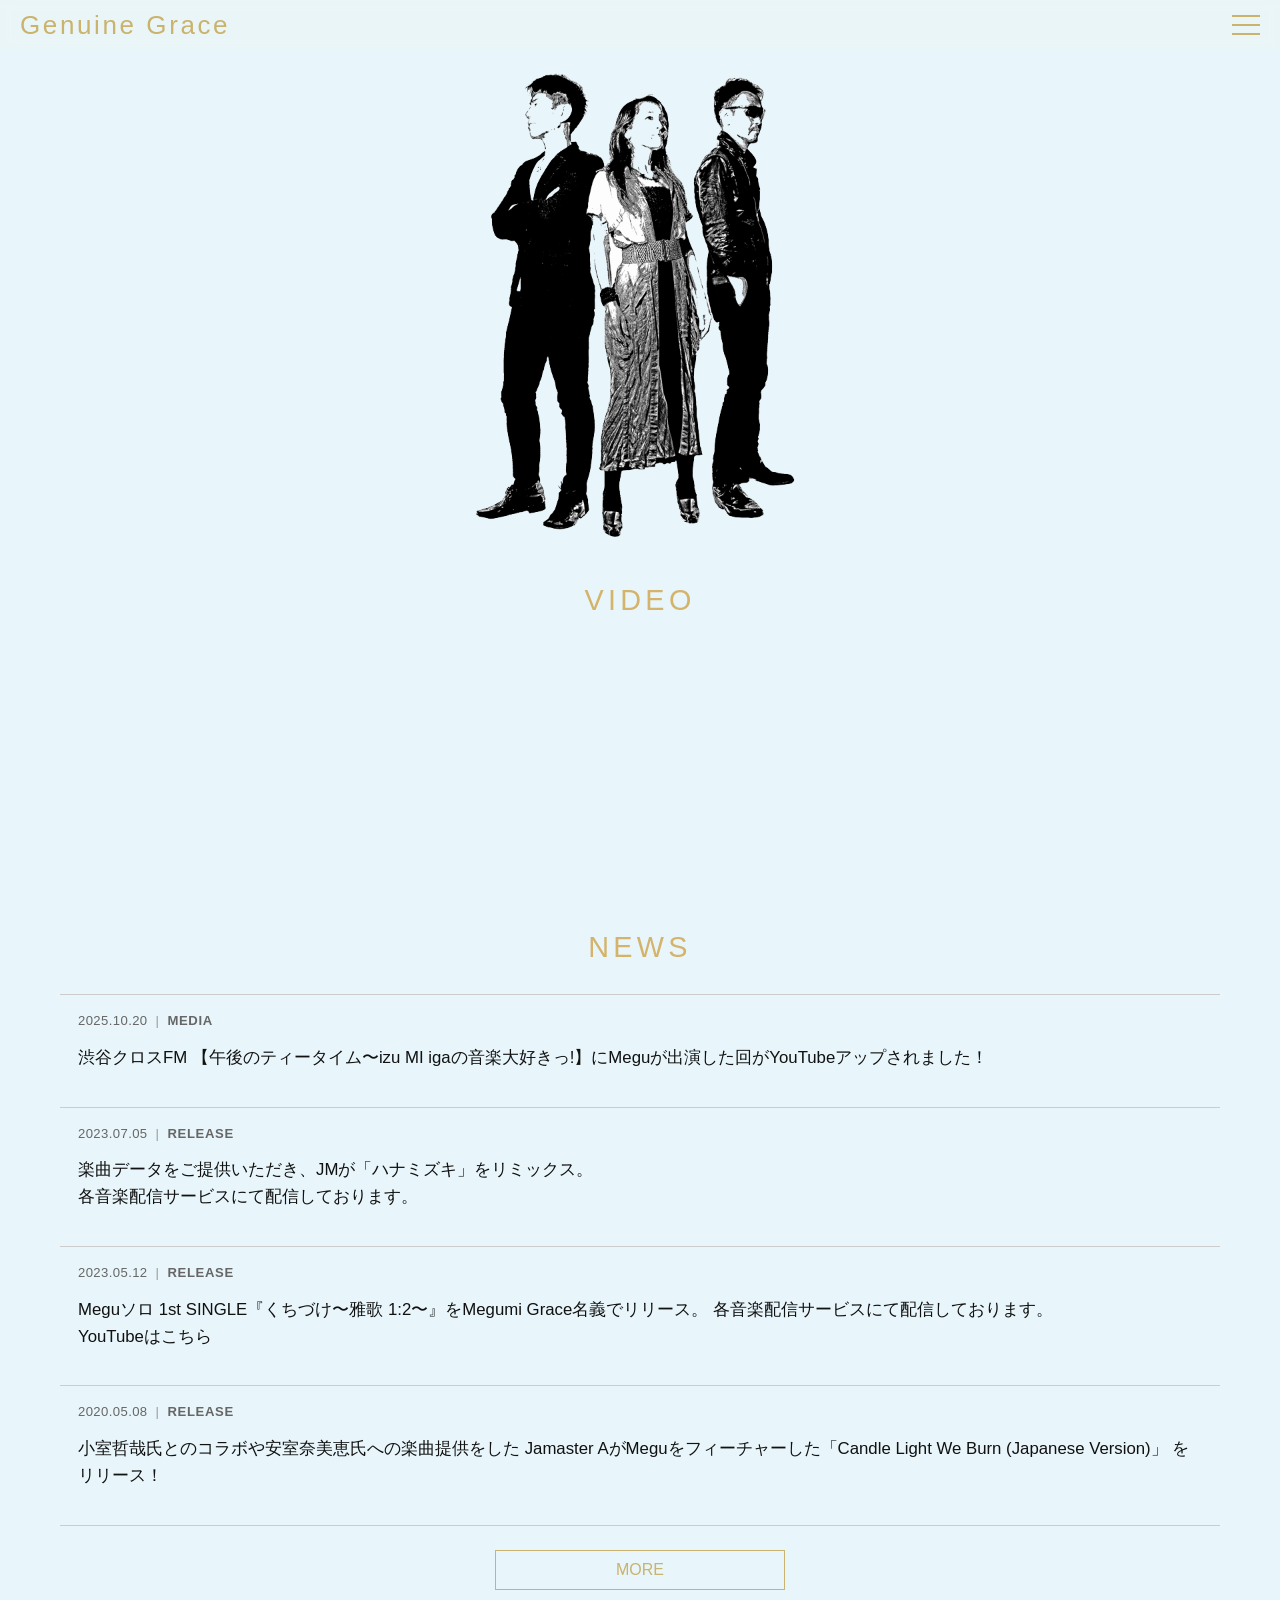
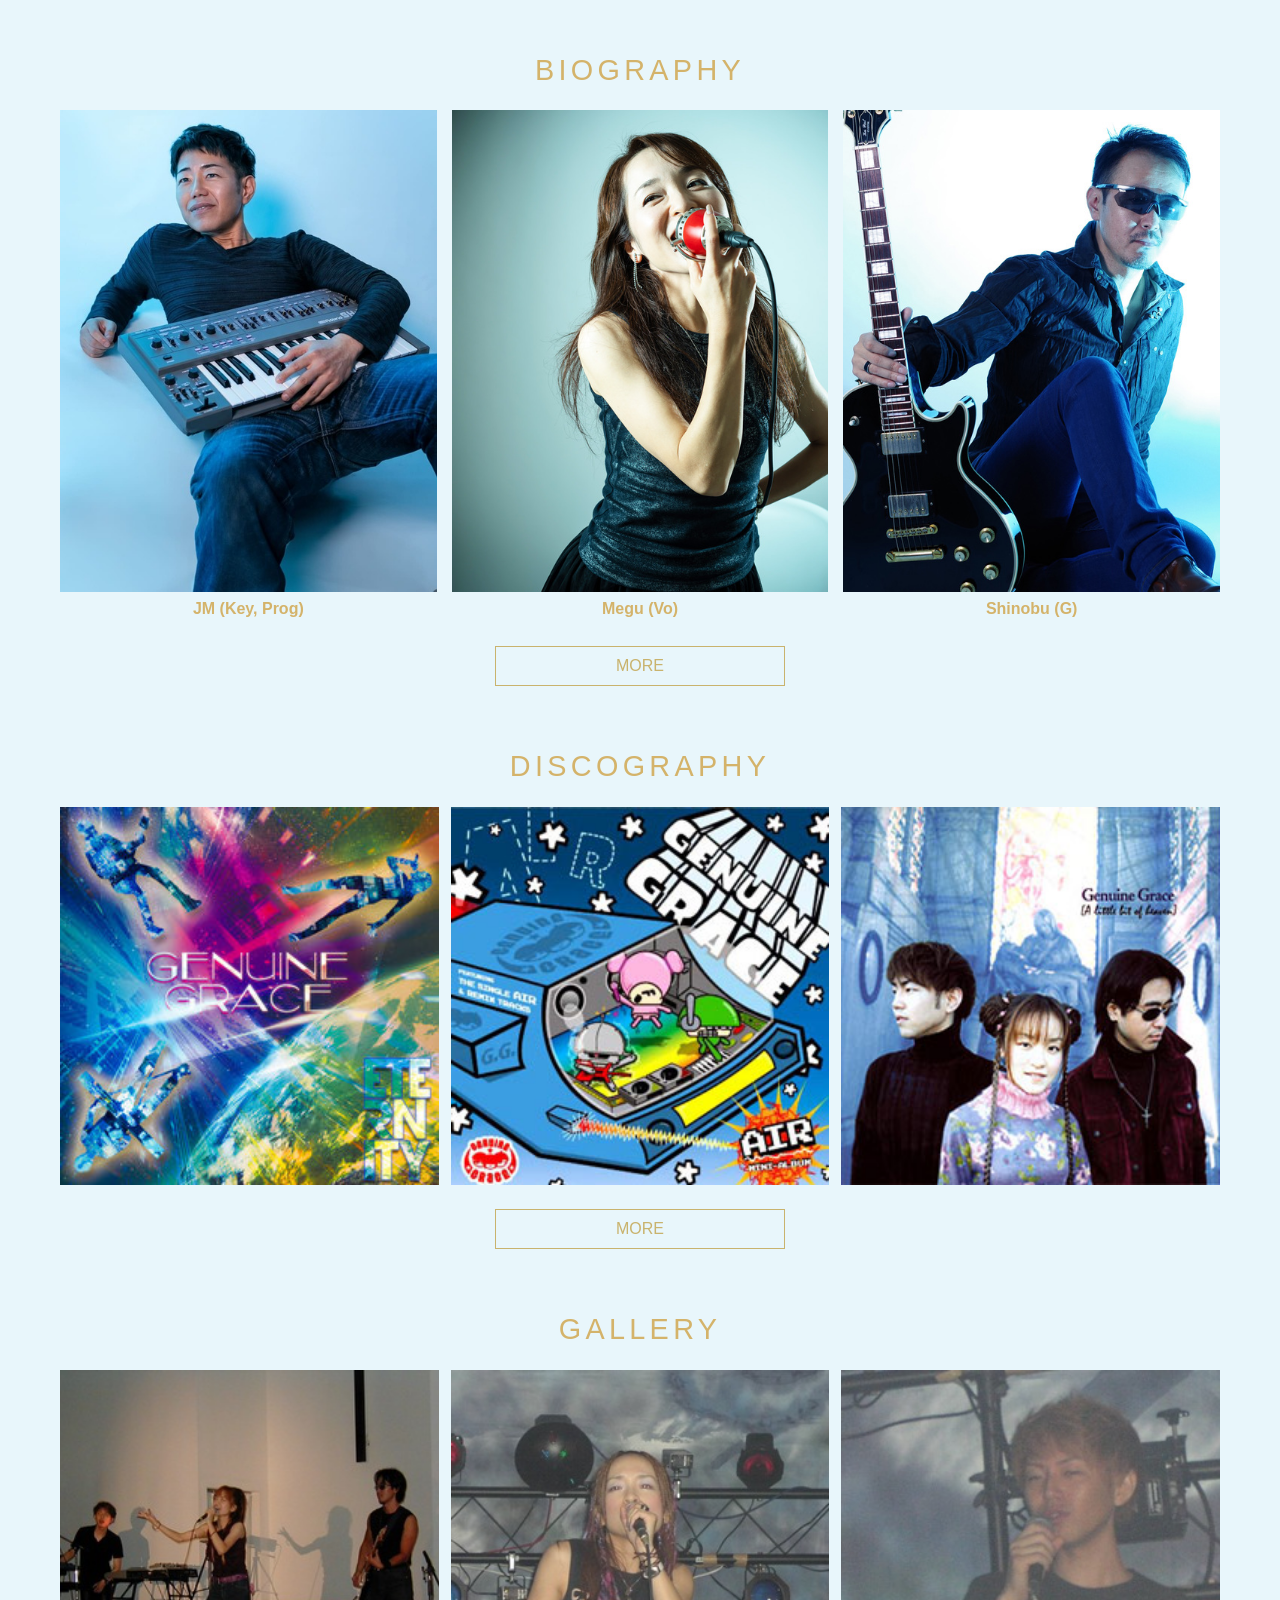
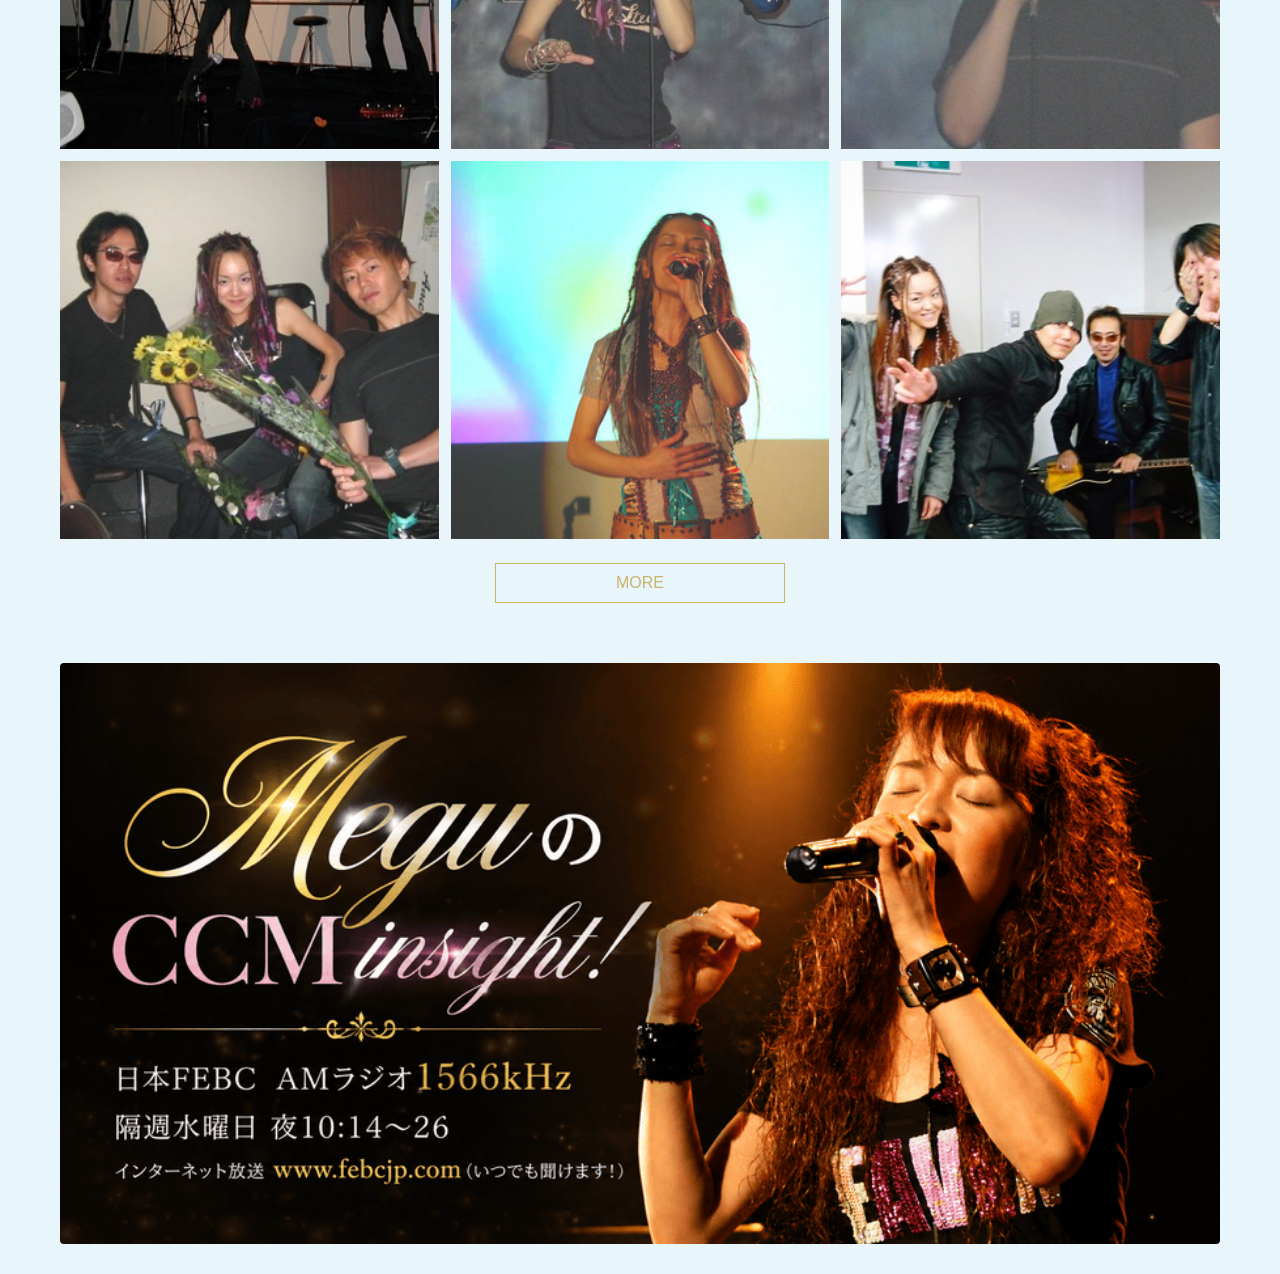
==== index.html @ 10d34d72 "Add files via upload" ====
<!doctype html>
<html lang="ja">
  <head>
    <meta charset="UTF-8" />
    <meta name="viewport" content="width=device-width, initial-scale=1.0" />
    <meta
      name="description"
      content="GENUINE GRACE OFFICIAL SITE。ニュース、バイオグラフィー、ディスコグラフィー、視聴・試聴、MV・映像コンテンツなどを掲載"
    />
    <meta property="og:type" content="website" />
    <meta property="og:site_name" content="GENUINE GRACE OFFICIAL SITE" />
    <meta property="og:title" content="GENUINE GRACE OFFICIAL SITE" />
    <meta property="og:locale" content="ja_JP" />
    <meta property="og:url" content="https://genuinegrace.com/" />
    <meta property="og:image" content="https://genuinegrace.com/img/ogp.jpg" />
    <meta property="fb:app_id" content="" />

    <meta name="twitter:card" content="summary_large_image" />
    <meta name="twitter:site" content="GENUINE GRACE OFFICIAL SITE" />
    <meta name="twitter:title" content="GENUINE GRACE OFFICIAL SITE" />
    <meta
      name="twitter:description"
      content="GENUINE GRACE OFFICIAL SITE。ニュース、バイオグラフィー、ディスコグラフィー、視聴・試聴、MV・映像コンテンツなどを掲載"
    />
    <meta name="twitter:url" content="https://genuinegrace.com/" />
    <meta name="twitter:image" content="https://genuinegrace.com/img/ogp.jpg" />

    <title>GENUINE GRACE OFFICIAL SITE</title>
    <link rel="stylesheet" href="css/style.css" />
    <link
      rel="stylesheet"
      href="https://cdnjs.cloudflare.com/ajax/libs/animate.css/4.1.1/animate.min.css"
    />
    <script src="https://ajax.googleapis.com/ajax/libs/jquery/3.6.0/jquery.min.js"></script>
    <script src="./js/swiper.js"></script>
    <script src="./js/wow.js"></script>
    <link rel="icon" href="img/favicon.svg" type="image/svg+xml" />
  </head>

  <body>
    <!-- bodyタグの直下などに配置 -->
    <div id="overlay" class="overlay"></div>

    <!-- ===== Intro Screen ===== -->
    <div id="intro">
      <video
        id="intro-video"
        src="img/back.mp4"
        autoplay
        muted
        playsinline
      ></video>

      <div class="intro-text">GENUINE GRACE</div>
    </div>

    <!-- 背景動画 -->
    <video id="bg-video" autoplay muted loop playsinline>
      <source src="img/back.mp4" type="video/mp4" />
    </video>

    <!-- ===== Header ===== -->
    <header class="header">
      <a href="index.html" class="logo">Genuine Grace</a>

      <!-- ハンバーガー -->
      <div class="hamburger" id="hamburger">
        <span></span>
        <span></span>
        <span></span>
      </div>
    </header>

    <!-- モバイルナビ -->
    <nav class="mobile-nav" id="mobileNav">
      <ul>
        <li><a href="index.html">TOP</a></li>
        <li><a href="news.html">NEWS</a></li>
        <li><a href="biography.html">BIOGRAPHY</a></li>
        <li><a href="discography.html">DISCOGRAPHY</a></li>
        <li><a href="gallery.html">GALLERY</a></li>
      </ul>
    </nav>

    <!-- ===== Hero ===== -->
    <section class="hero wow animate__animated animate__bounceInUp">
      <img src="img/hero-1.png" class="hero-img active" alt="" />
      <img src="img/hero-2.png" class="hero-img" alt="" />
      <img src="img/hero-3.png" class="hero-img" alt="" />
    </section>

    <!-- ===== VIDEO ===== -->
        <section id="video" class="section">
      <h2>VIDEO</h2>
<div class="swiper video-slider">
    <div class="swiper-wrapper">
      <div class="swiper-slide">
        <iframe
          src="https://www.youtube.com/embed/TMwWbjo_sLQ?enablejsapi=1"
          allow="autoplay; encrypted-media"
          allowfullscreen
        ></iframe>
      </div>
      <div class="swiper-slide">
        <iframe
          src="https://www.youtube.com/embed/pyl54VhcNn8?enablejsapi=1"
          allow="autoplay; encrypted-media"
          allowfullscreen
        ></iframe>
      </div>
      <div class="swiper-slide">
        <iframe
          src="https://www.youtube.com/embed/DdfaDQmENGs?enablejsapi=1"
          allow="autoplay; encrypted-media"
          allowfullscreen
        ></iframe>
      </div>
      <div class="swiper-slide">
        <iframe
          src="https://www.youtube.com/embed/3YfvznzVjGk?enablejsapi=1"
          allow="autoplay; encrypted-media"
          allowfullscreen
        ></iframe>
      </div>
      <div class="swiper-slide">
        <iframe
          src="https://www.youtube.com/embed/epGFcqbS3xU?enablejsapi=1"
          allow="autoplay; encrypted-media"
          allowfullscreen
        ></iframe>
      </div>
      <div class="swiper-slide">
        <iframe
          src="https://www.youtube.com/embed/eGgw0ejD5cI?enablejsapi=1"
          allow="autoplay; encrypted-media"
          allowfullscreen
        ></iframe>
      </div>
      <div class="swiper-slide">
        <iframe
          src="https://www.youtube.com/embed/A7M5k1Wlwnk?enablejsapi=1"
          allow="autoplay; encrypted-media"
          allowfullscreen
        ></iframe>
      </div>
            <div class="swiper-slide">
        <iframe
          src="https://www.youtube.com/embed/jO2nyaLwLnQ?enablejsapi=1"
          allow="autoplay; encrypted-media"
          allowfullscreen
        ></iframe>
      </div>
            <div class="swiper-slide">
        <iframe
          src="https://www.youtube.com/embed/3ObnTnU7t0M?enablejsapi=1"
          allow="autoplay; encrypted-media"
          allowfullscreen
        ></iframe>
      </div>
                  <div class="swiper-slide">
        <iframe
          src="https://www.youtube.com/embed/eCiPS3A84uM?enablejsapi=1"
          allow="autoplay; encrypted-media"
          allowfullscreen
        ></iframe>
      </div>
    </div>
    </section>

    <!-- ===== Sections ===== -->
    <section id="news" class="section wow animate__animated animate__lightSpeedIn">
  <h2>NEWS</h2>
      <div class="news-list mb0">
        <div class="news-item">
          <div class="news-meta">
            <span class="date">2025.10.20</span>
            <span class="news-separator">|</span>
            <span class="category">MEDIA</span>
            <!-- 新着の場合のみ表示したいときは .new-badge を追加できます -->
            <!-- <span class="new-badge">NEW</span> -->
          </div>
          <p class="content">
            <a href="https://youtu.be/DdfaDQmENGs" target="_blank"
              >渋谷クロスFM 【午後のティータイム〜izu MI
              igaの音楽大好きっ!】にMeguが出演した回がYouTubeアップされました！</a
            >
          </p>
        </div>

        <div class="news-item">
          <div class="news-meta">
            <span class="date">2023.07.05</span>
            <span class="news-separator">|</span>
            <span class="category">RELEASE</span>
          </div>
          <p class="content">
            <a href="https://linkco.re/7mEdD62Q"
              >楽曲データをご提供いただき、JMが「ハナミズキ」をリミックス。<br />
              各音楽配信サービスにて配信しております。</a
            >
          </p>
        </div>

        <div class="news-item">
          <div class="news-meta">
            <span class="date">2023.05.12</span>
            <span class="news-separator">|</span>
            <span class="category">RELEASE</span>
          </div>
          <p class="content">
            <a href="https://big-up.style/Q2lNzddnYG"
              >Meguソロ 1st SINGLE『くちづけ〜雅歌 1:2〜』をMegumi
              Grace名義でリリース。 各音楽配信サービスにて配信しております。</a
            ><br />
            <a href="https://youtu.be/pyl54VhcNn8">YouTubeはこちら</a>
          </p>
        </div>

        <div class="news-item">
          <div class="news-meta">
            <span class="date">2020.05.08</span>
            <span class="news-separator">|</span>
            <span class="category">RELEASE</span>
          </div>
          <p class="content">
            <a href="https://prtimes.jp/main/html/rd/p/000000476.000011969.html"
              >小室哲哉氏とのコラボや安室奈美恵氏への楽曲提供をした Jamaster
              AがMeguをフィーチャーした「Candle Light We Burn (Japanese
              Version)」 をリリース！</a
            >
          </p>
        </div>
      </div>
      <a class="more-btn" href="news.html">MORE</a>
    </section>

    <section id="bio" class="section wow animate__animated animate__lightSpeedIn">
      <h2>BIOGRAPHY</h2>
      <div class="members-grid-top">
        <!-- メンバー1 -->
        <a href="biography.html" class="member-card-top wow animate__animated animate__flipInX" data-wow-delay="0.1s">
          <div class="member-img-wrap-top">
            <img src="img/bio-1s.jpg" alt="Member 1" />
          </div>
          <div class="member-text-top">
            <h3>JM (Key, Prog)</h3>
          </div>
        </a>

        <!-- メンバー2 -->
        <a href="biography.html" class="member-card-top wow animate__animated animate__slideInDown" data-wow-delay="0.3s">
          <div class="member-img-wrap-top">
            <img src="img/bio-2s.jpg" alt="Member 2" />
          </div>
          <div class="member-text-top">
            <h3>Megu (Vo)</h3>
          </div>
        </a>

        <!-- メンバー3 -->
        <a href="biography.html" class="member-card-top wow animate__animated animate__flipInY" data-wow-delay="0.5s">
          <div class="member-img-wrap-top">
            <img src="img/bio-3s.jpg" alt="Member 3" />
          </div>
          <div class="member-text-top">
            <h3>Shinobu (G)</h3>
          </div>
        </a>
      </div>
      <a class="more-btn" href="biography.html">MORE</a>
    </section>

    <section id="discography" class="section">
      <h2>DISCOGRAPHY</h2>
      <div class="gallery-grid">
        <img src="img/eternity.jpg" data-full="img/eternity.jpg" class="img-eternity  wow animate__animated animate__swing" data-wow-delay="0.1s"/>
        <img src="img/air.jpg" data-full="img/air.jpg" class="img-air  wow animate__animated animate__flipInX" data-wow-delay="0.5s"/>
        <img
          src="img/A-Little-Bit-Of-Heaven.jpg"
          data-full="img/A-Little-Bit-Of-Heaven.jpg" class="img-heaven wow animate__animated animate__flipInX" data-wow-delay="0.3s"
        />
      </div>
      <a class="more-btn" href="discography.html">MORE</a>
    </section>

    <section id="gallery" class="section wow animate__animated animate__rotateIn">
      <h2>GALLERY</h2>

      <div class="gallery-grid wow animate__animated animate__lightSpeedIn">
        <img
          src="img/gallery/thumb-01.jpg"
          data-full="img/gallery/photo-01.jpg" class="img wow animate__animated animate__flipInX" data-wow-delay="0.1s"/>
        <img
          src="img/gallery/thumb-02.jpg"
          data-full="img/gallery/photo-02.jpg" class="img wow animate__animated animate__swing" data-wow-delay="0.3s"/>
        <img
          src="img/gallery/thumb-03.jpg"
          data-full="img/gallery/photo-03.jpg" class="img wow animate__animated animate__flipInX" data-wow-delay="0.2s"/>
        <img
          src="img/gallery/thumb-04.jpg"
          data-full="img/gallery/photo-04.jpg" class="img wow animate__animated animate__flipIny" data-wow-delay="0.5s"/>
        <img
          src="img/gallery/thumb-05.jpg"
          data-full="img/gallery/photo-05.jpg" class="img wow animate__animated animate__swing" data-wow-delay="0.4s"/>
        <img
          src="img/gallery/thumb-06.jpg"
          data-full="img/gallery/photo-06.jpg" class="img wow animate__animated animate__flipIny" data-wow-delay="0.6s"/>
      </div>
      <a class="more-btn" href="gallery.html">MORE</a>
    </section>

    <!-- バナー -->
    <div class="banner-section mb30 wow animate__animated animate__fadeInUp">
      <a href="https://www.makibito.net/search/label/Wednesday" target="_blank">
        <img
          src="img/megu_ccm_insight.png"
          alt="MeguのCCM insight! 隔週水曜日 夜10:14〜"
        />
      </a>
    </div>

    <script src="js/main.js"></script>
    <!-- Scroll to Top -->
    <div id="toTop" aria-label="ページトップへ">
      <svg viewBox="0 0 24 24" width="22" height="22" aria-hidden="true">
        <path d="M12 5l-7 7h4v7h6v-7h4z" />
      </svg>
    </div>
    <!-- ===== Gallery Modal ===== -->
    <div id="gallery-modal">
      <span class="modal-close">&times;</span>

      <button class="modal-nav prev" aria-label="前へ">‹</button>
      <img id="modal-img" src="" alt="" />
      <button class="modal-nav next" aria-label="次へ">›</button>
    </div>
     <script src="https://www.youtube.com/iframe_api"></script>
       <script>
      new WOW().init();
    </script>
  </body>
</html>
---- css/style.css ----
/* =========================
   基本設定
========================= */
* {
  box-sizing: border-box;
}

:root {
  --gold: #c9b36d;
  --bg-blue: #e8f6fb;
}

body {
  margin: 0;
  font-family: 'Helvetica Neue', 'Arial', sans-serif;
  background: var(--bg-blue);
  overflow-x: hidden;
  
  /* 追加：ヘッダーの高さ(64px)分だけ余白を空ける */
  padding-top: 64px; 
}

/* =========================
   背景動画（TOP用）
========================= */
#bg-video {
  position: fixed;
  inset: 0;
  width: 100%;
  height: 100%;
  object-fit: cover;
  z-index: -2;
}

/* =========================
   イントロ
========================= */
#intro {
  position: fixed;
  inset: 0;
  z-index: 9999;
  display: flex;
  align-items: center;
  justify-content: center;
  background: #000;
  overflow: hidden;
}

#intro video {
  position: absolute;
  inset: 0;
  width: 100%;
  height: 100%;
  object-fit: cover;
  filter: brightness(0.65) blur(0px);
  animation: videoIntro 1.2s ease-out forwards;
}

/* 暗転レイヤー */
#intro::after {
  content: "";
  position: absolute;
  inset: 0;
  background: rgba(0, 0, 0, 0.3);
  z-index: 1;
  pointer-events: none;
}

/* イントロ文字 */
.intro-text {
  position: relative;
  z-index: 2;
  color: var(--gold, #d4af37);
  /* 文字サイズを少し大きく調整 (例: clamp(48px, 8vw, 96px)) */
  font-size: clamp(48px, 8vw, 96px);
  letter-spacing: 0.15em;
  text-align: center;
  padding: 0 1rem;
  
  opacity: 0;
  transform: translateX(100vw) scale(1); 
  
  animation: 
    textSlideIn 2.2s cubic-bezier(0.175, 0.885, 0.32, 1.275) forwards,
    textPauseAndFade 1.2s ease-in 2.2s forwards;
}

/* --- アニメーション定義 --- */

/* 1. 背景動画のぼかし解除アニメーション */
@keyframes videoIntro {
  from { filter: brightness(0.75) blur(4px); }
  to { filter: brightness(0.65) blur(0px); }
}

/* 2. 文字の登場（スライドイン ＆ 弾む動き） */
@keyframes textSlideIn {
  0% {
    opacity: 0;
    transform: translateX(100vw) scale(1);
  }
  /* 途中まで一気にスライドイン */
  60% {
    opacity: 1;
    transform: translateX(-3vw) scale(1);
  }
  /* 75%〜100%にかけて、ぴょんぴょんとボヨンボヨンに弾ませる */
  75% {
    opacity: 1;
    transform: translateX(2vw) scale(1);
  }
  88% {
    opacity: 1;
    transform: translateX(-1vw) scale(1);
  }
  100% {
    opacity: 1;
    transform: translateX(0vw) scale(1);
  }
}

/* 3. 文字の静止〜フェードアウトアニメーション */
@keyframes textPauseAndFade {
  0%, 60% {
    opacity: 1;
    transform: translateX(0vw) scale(1);
    filter: blur(0px);
  }
  100% {
    opacity: 0;
    transform: translateX(0vw) scale(1.05);
    filter: blur(2px);
  }
}
/* =========================
   ヘッダー
========================= */
.header {
  position: fixed;
  top: 0;
  width: 100%;
  height: 50px;
  background: rgba(234, 246, 248, 0.9);
  backdrop-filter: blur(6px);
  display: flex;
  align-items: center;
  justify-content: space-between;
  padding: 0 20px;
  z-index: 100;
}

.logo {
  font-size: 26px;
  letter-spacing: 0.1em;
  font-weight: 500;
  color: var(--gold);
  position: relative;
  z-index: 1002;
  cursor: pointer;
  display: inline-block;
  text-decoration: none;
}

/* =========================
   ハンバーガー
========================= */
.hamburger {
  width: 28px;
  height: 20px;
  display: flex;            
  flex-direction: column;  
  justify-content: space-between; 
  cursor: pointer;
  z-index: 1001;
}

.hamburger span {
  display: block;
  width: 100%; 
  height: 2px;
  background: var(--gold);
}

/* =========================
   モバイルナビ
========================= */
.mobile-nav {
  position: fixed;
  top: 0;
  right: -300px;
  width: 300px;
  height: 100vh;
  background: rgba(120, 120, 120, 0.85);
  backdrop-filter: blur(8px);
  transition: right 0.3s ease;
  z-index: 2000; /* overlay(1500)より大きく設定 */
  padding-top: 80px;
}

/* メニューが開いた時の位置も調整 */
.mobile-nav.active {
  right: 0;
}

.mobile-nav ul {
  list-style: none;
  padding: 0 24px;
}

.mobile-nav li {
  margin-bottom: 24px;
}

.mobile-nav a {
  text-decoration: none;
  color: #fff;
  font-size: 1.1rem;
  letter-spacing: 0.08em;
}

/* =========================
   Hero
========================= */
.hero {
  height: 60vh;
  position: relative;
  overflow: hidden;
  margin-top: -64px; /* bodyのpadding-top分を打ち消して上に引き上げる */
}

.hero-img {
  position: absolute;
  inset: 0;
  width: 100%;
  height: 100%;
  object-fit: cover;
  opacity: 0;
  transition: opacity 1.2s ease;
}

.hero-img.active {
  opacity: 1;
}

/* =========================
   YouTube
========================= */
#youtube .swiper {
	padding: 1em 0 0 0;
}
.infinite-slider .swiper-wrapper {
  transition-timing-function: linear;
	margin: 0;
  padding: 0;
}
.infinite-slider .swiper-slide {
  display: flex;
  align-items: center;
  justify-content: center;
	padding: 0 .5em;
}
.infinite-slider .swiper-slide::after {
	position: relative;
  background: none;
}

/* YouTube動画をレスポンシブにするための設定 */
.video-slider .swiper-slide {
  aspect-ratio: 16 / 9; /* 動画の比率を維持 */
}

.video-slider iframe {
  width: 100%;
  height: 100%;
  border: none;
  pointer-events: none; /* スライド操作を邪魔しないようにする */
}

/* スライダー全体の余白 */
.video-slider {
  padding: 20px 0;
  overflow: hidden;
}

/* =========================
   swiper
========================= */

/* 基本構造・ラッパー */

.swiper-wrapper {
    position: relative;
    width: 100%;
    height: 100%;
    z-index: 1;
    display: flex;
    transition-property: transform;
    box-sizing: content-box;
    transform: translate3d(0px, 0, 0);
}

.swiper-slide {
    flex-shrink: 0;
    width: 100%;
    height: 100%;
    position: relative;
    transition-property: transform;
}

/* 動画スライダー専用の調整 */
.video-slider {
    padding: 10px 0;
    overflow: hidden;
}

.video-slider .swiper-slide {
    aspect-ratio: 16 / 9;
}

.video-slider iframe {
    width: 100%;
    height: 100%;
    border: none;
    pointer-events: none;
}

/* =========================
   セクション
========================= */
.section {
  padding: 20px 20px;
  text-align: center;
  max-width: 1200px; 
  margin: 0 auto;    /* 中央寄せ */
}
.section h2 {
  font-size: 1.8rem;      /* ここでフォントサイズを大きく調整 */
  letter-spacing: 0.15em;
  font-weight: 500;
  color: #d4b36a;
}

.more-btn {
  display: block;          /* インラインからブロックに変更 */
  margin: 24px auto 0 auto; /* 上下左右の中央寄せを適用 */
  width: fit-content;      /* ボタンの横幅を文字＋パディングに合わせる */
  
  /* パディングなど既存の設定はそのまま */
  padding: 10px 120px; 
  border: 1px solid var(--gold);
  text-decoration: none;
  
  background: transparent;
  color: var(--gold);
  
  transition: background 0.3s ease, color 0.3s ease;
}

/* マウスオーバー時の設定 */
.more-btn:hover {
  background: var(--gold);
  color: #ffffff; 
}



/* =========================
   TOP ギャラリー
========================= */
.top-gallery {
  max-width: 1200px;
  margin: 0 auto;
}

/* =========================
Gallery Grid（TOP / Gallery 共通）
========================= */

.gallery-grid {
  display: grid;
  grid-template-columns: repeat(3, 1fr);
  gap: clamp(6px, 1.5vw, 12px);
}

.gallery-grid img {
  width: 100%;
  /* 以下の2行が重要です */
  aspect-ratio: 1 / 1;      /* 正方形にする（または 4/3 など） */
  object-fit: cover;        /* 画像を切り抜いて枠いっぱいに埋める */
  
  cursor: pointer;
  transition: transform 0.4s ease, opacity 0.4s ease;
  display: block;           /* 下の隙間を消す */
}

.gallery-grid img:hover {

transform: scale(1.05);

opacity: 0.85;

} 


/* =========================
   ギャラリーページ
========================= */
.gallery-page {
  padding: 100px 20px;
}

.gallery-page .gallery-grid img {
  height: 220px;
}

/* =========================
Gallery Modal
========================= */
#gallery-modal {
position: fixed;
inset: 0;
background: rgba(0, 0, 0, 0.85);
display: none;
align-items: center;
justify-content: center;
z-index: 5000;
}


#gallery-modal.active {
display: flex;
}


#gallery-modal img {
max-width: 90vw;
max-height: 90vh;
	box-shadow: 0 20px 40px rgba(0,0,0,0.6);
	transform: scale(0.95);
opacity: 0;
transition: transform 0.4s ease, opacity 0.4s ease;
}

#gallery-modal.active img {
transform: scale(1);
opacity: 1;
}


.modal-close {
position: absolute;
top: 20px;
right: 30px;
font-size: 32px;
color: #d4b36a;
cursor: pointer;
transition: opacity 0.3s ease;
}


.modal-close:hover {
opacity: 0.7;
}
/* =========================
   共通装飾
========================= */
hr {
  border: none;
  border-top: 1px solid var(--gold);
}

a:hover {
  color: var(--gold);
}

/* =========================
   レスポンシブ
========================= */
@media (max-width: 768px) {
  .hamburger {
    display: flex;
  }

  .gallery-grid img {
    height: 150px;
  }

  .hero-img {
    /* 画像の表示位置を「水平方向：中央」「垂直方向：下端」に指定 */
    /* これにより上部がカットされ、下部が優先的に表示されます */
    object-position: 50% 100%;
  }
}

/* =========================
   ページトップへ戻るボタン
========================= */
#toTop {
  position: fixed;
  right: 24px;
  bottom: 24px;
  z-index: 9999;

  width: 48px;
  height: 48px;
  border-radius: 50%;

  display: flex;
  align-items: center;
  justify-content: center;

  background: linear-gradient(
    135deg,
    #c8b26a,
    #e6d9a2
  );

  /* 黒縁の原因を完全排除 */
  border: none;
  outline: none;

  box-shadow:
    0 8px 18px rgba(0, 0, 0, 0.25),
    inset 0 1px 0 rgba(255, 255, 255, 0.35);

  cursor: pointer;

  opacity: 0;
  pointer-events: none;
  transition:
    opacity 0.4s ease,
    transform 0.3s ease,
    box-shadow 0.3s ease;
}

/* SVG矢印 */
#toTop svg {
  fill: #5a4a1a;
  transition: transform 0.3s ease;
}

/* ホバーで少し浮く */
#toTop:hover {
  transform: translateY(-6px);
  box-shadow:
    0 14px 28px rgba(0, 0, 0, 0.35),
    inset 0 1px 0 rgba(255, 255, 255, 0.45);
}

#toTop:hover svg {
  transform: translateY(-1px);
}

/* スマホ用 */
@media (max-width: 768px) {
  #toTop {
    width: 40px;
    height: 40px;
    right: 16px;
    bottom: 16px;
  }

  #toTop svg {
    width: 18px;
    height: 18px;
  }
}

/* ロゴリンクの下線を完全に消す（gallery含む全ページ共通） */
.logo,
.logo a {
  text-decoration: none !important;
  color: var(--gold);
}

#gallery-modal {
  position: fixed;
  inset: 0;
  background: rgba(0,0,0,0.85);
  display: none;
  justify-content: center;
  align-items: center;
  z-index: 9999;
}

#gallery-modal.active {
  display: flex;
}

#gallery-modal img {
  max-width: 90%;
  max-height: 90%;
  z-index: 2;
}

/* 矢印 */
.modal-nav {
  position: absolute;
  top: 50%;
  transform: translateY(-50%);
  font-size: 48px;
  color: #d4b36a; /* アンティークゴールド */
  background: none;
  border: none;
  cursor: pointer;
  padding: 10px;
  opacity: 0.85;
	transition: opacity 0.3s ease, transform 0.3s ease;
	z-index: 3;
pointer-events: auto;
}

.modal-nav:hover {
  opacity: 1;
  transform: translateY(-50%) scale(1.1);
}

.modal-nav.prev { left: 5%; }
.modal-nav.next { right: 5%; }


/* ハンバーガーレイヤーとモバイルナビの定義 */
.overlay {
  display: none; 
  position: fixed;
  top: 0;
  left: 0;
  width: 100%;
  height: 100vh;
  z-index: 1500 !important; /* メニューの下層 */
  pointer-events: none;
}

.overlay.active {
  display: block;
  pointer-events: auto;
}

.mobile-nav {
  position: fixed;
  top: 0;
  right: -300px;
  width: 300px;
  height: 100vh;
  background: rgba(120, 120, 120, 0.85);
  backdrop-filter: blur(8px);
  z-index: 2000 !important; /* オーバーレイより手前 */
  padding-top: 80px;
  transition: right 0.3s ease;
}

.mobile-nav.active {
  right: 0;
  transition: none !important; /* 遷移時の不自然な動きを抑制 */
}

/* メニュー内のリンク */
.mobile-nav a {
  position: relative;
  z-index: 2001 !important;
  display: block;
  padding: 10px;
  text-decoration: none;
  color: #fff;
}

/* =========================
   紹介文 ＆ メンバーセクション
========================= */
.about-section {
  padding: 20px 20px 80px 20px;
  background: rgba(255, 255, 255, 0.4);
}

.about-section .container {
  max-width: 1200px;
  margin: 0 auto;
}

.bio-text-box {
  text-align: left;
  max-width: 1200px;
  margin: 0 auto 60px auto;
}

.bio-text-box h2 {
  font-size: 1.8rem;
  text-align: center !important;
  letter-spacing: 0.15em;
  font-weight: 500;
  color: var(--gold);
  margin-bottom: 20px;
}

.bio-text-box p {
  font-size: 1rem;
  line-height: 1.8;
  color: #333;
  letter-spacing: 0.05em;
}


.intro-text-box {
  text-align: center;
  max-width:1200px;
  margin: 0 auto 60px auto;
}

.intro-text-box h2 {
  font-size: 1.8rem;
  letter-spacing: 0.15em;
  font-weight: 500;
  color: var(--gold);
  margin-bottom: 20px;
}

.intro-text-box p {
  font-size: 1rem;
  line-height: 1.8;
  color: #333;
  letter-spacing: 0.05em;
}

/* メンバー3名グリッド */
.members-grid {
  display: grid;
  grid-template-columns: repeat(3, 1fr); /* PC時は3列横並び[cite: 1] */
  gap: 30px;
}

/* メンバーカード */
.member-card {
  background: #fff;
  border-radius: 4px;
  overflow: hidden;
  box-shadow: 0 10px 20px rgba(0, 0, 0, 0.05);
  display: flex;
  flex-direction: column;
}

//* メンバー画像 */
.member-img-wrap {
  width: 100%;
  aspect-ratio: 4 / 3;
  overflow: hidden;
  background: #f0f0f0; /* 画像に余白（レターボックス）が出た場合の背景色 */
  display: flex;
  align-items: center;
  justify-content: center;
}

.member-img-wrap img {
  width: 100%;
  height: 100%;
  object-fit: cover; /* 画像全体を枠のサイズに合わせて拡大・縮小し、はみ出た部分を切り抜く */
  transition: transform 0.4s ease;
}

.member-card:hover .member-img-wrap img {
  transform: scale(1.05);
}

/* メンバーテキスト */
.member-text {
  padding: 20px;
  text-align: left;
}

.member-text h3 {
  font-size: 1.1rem;
  text-align: center !important;
  letter-spacing: 0.1em;
  font-weight: 500;
  color: #d4b36a;
  margin-bottom: 10px;
}

.member-text p {
  font-size: 0.9rem;
  line-height: 1.6;
  color: #666;
  margin: 0;
}

/* =========================
   レスポンシブ（モバイル時）
========================= */
/* 幅が768px以下 かつ 縦向きのときだけ1列にする */
@media (max-width: 768px) and (orientation: portrait) {
  .members-grid {
    grid-template-columns: 1fr;
  }
}


/* =========================
   ディスコグラフィ専用のレイアウト
========================= */

.disco-section {
  padding: 40px 20px !important;
  border-bottom: 1px solid #ddd;
}

/* ディスコグラフィのタイトルをグリッドから除外して中央配置する */
.disco-container .disco-title-box {
  grid-column: 1 / -1; /* グリッドの横幅いっぱいに広げる */
  text-align: center;
  margin: 0 auto 1em auto !important; /* ここで1emの余白を指定 */
  width: 100%;
}

.disco-container .disco-title-box h2 {
  display: inline-block; 
  margin: 0;
  text-align: center;
}

.disco-container {
  max-width: 1200px;
  margin: 0 auto;
}

.category-title {
  font-size: 1.3rem;
  color: #c9b36d;
  border-left: 4px solid #c9b36d;
  border-bottom: solid 1px #c9b36d;
  padding-left: 15px;
  padding-bottom: 7px;
  margin: 40px 0 20px 0 !important;
  font-weight: 400;
  letter-spacing: 0.1em;
  grid-column: 1 / -1;
}

/* PC：3列グリッドレイアウト */
@media screen and (min-width: 768px) {
  .disco-container {
    display: grid;
    grid-template-columns: repeat(3, 1fr);
    gap: 30px;
  }
}

.disco-item {
  display: flex;
  flex-direction: column;
  margin-bottom: 20px !important;
  padding-bottom: 20px !important;
  border-bottom: 1px solid #ddd;
}

.disco-jacket {
  width: 100%;
}

.disco-jacket img {
  width: 100%;
  aspect-ratio: 1 / 1; /* 正方形に統一 */
  object-fit: cover;   /* 比率を保って枠に収める */
  display: block;
  box-shadow: 0 5px 15px rgba(0,0,0,0.1);
}

.disco-text {
  margin-top: 15px;
}

.disco-text h3 {
  margin: 0 0 10px 0;
  color: #c9b36d;
  font-size: 1.2rem;
}

/* スマホ：中央寄せ */
@media (max-width: 768px) and (orientation: portrait) {
  .disco-item {
    align-items: center;
    text-align: center;
  }
}

/* =========================
   その他既存のNEWS/メンバー設定
========================= */
.news-list {
  max-width: 1200px;
  margin: 30px auto 40px auto;
  text-align: left;
}

.news-item {
  padding: 18px 18px;
  border-bottom: 1px solid #ccc;
  display: block !important;
}

.news-item:first-child {
  border-top: 1px solid #ccc;
}

.news-meta {
  display: flex;
  align-items: center;
  gap: 8px;
  font-size: 0.82rem;
  color: #666;
  margin-bottom: 6px;
  font-family: 'Helvetica Neue', Arial, sans-serif;
  letter-spacing: 0.03em;
}

.date, .category { font-weight: 400; }
.news-separator { color: #999; }
.category { font-weight: 600; letter-spacing: 0.05em; }

.new-badge {
  background: #333;
  color: #fff;
  font-size: 0.75rem;
  padding: 1px 5px;
  border-radius: 2px;
  font-weight: bold;
}

.news-item .content {
  margin: 20;
  font-size: 1.05rem;
  line-height: 1.6;
}

.news-item .content a {
  text-decoration: none;
  color: #111;
  transition: color 0.3s ease;
}

.news-item .content a:hover { color: var(--gold); }

.members-grid-top {
  display: grid;
  grid-template-columns: repeat(3, 1fr);
  gap: 15px;
  width: 100%;
}

.member-card-top { display: block; text-decoration: none; color: inherit; transition: opacity 0.9s ease; }
.member-card-top:hover {

transform: scale(1.05);

opacity: 0.85;

} 
.member-img-wrap-top img { width: 100%; height: auto; display: block; object-fit: cover; }
.member-text-top { margin-top: 8px; }
.member-text-top h3 { font-size: 16px; margin: 0 0 4px 0; color: #d4b36a;}
.members-grid-top .youtube-link { display: inline-block; font-size: 12px; color: #888; }

@media (max-width: 600px) {
  .members-grid-top { gap: 6px; }
  .member-text-top h3 { font-size: 11px; }
  .members-grid-top .youtube-link { font-size: 10px; }
}

.banner-section {
  width: 100%;
  max-width: 1200px; /* バナーの最大幅（サイトのデザインに合わせて調整してください） */
  margin: 40px auto 0px;
  padding: 0 20px;     /* スマホで端がくっつかないように左右に少し余白 */
  box-sizing: border-box;
  text-align: center;
}

.banner-section img {
  width: 100%;
  height: auto;
  display: block;
  border-radius: 4px; 
}

.mt0 { margin-top: 0; }
.mt10 { margin-top: 10px; }
.mt20 { margin-top: 20px; }
.mt30 { margin-top: 30px; }
.mt40 { margin-top: 40px; }
.mt50 { margin-top: 50px; }
.mb0 { margin-bottom: 0; }
.mb10 { margin-bottom: 10px; }
.mb20 { margin-bottom: 20px; }
.mb30 { margin-bottom: 30px; }
.mb40 { margin-bottom: 40px; }
.mb50 { margin-bottom: 50px; }
.mt-n10 { margin-top: -10px; }
.mt-n20 { margin-top: -20px; }

/* ディスコグラフィのタイトル全体の設定 */
.disco-title-box {
  grid-column: 1 / -1;
  text-align: center;
  margin-bottom: 1em !important; /* DISCOGRAPHYの下の隙間 */
  margin-top: 0 !important;
}

.disco-title-box h2 {
  display: inline-block;
  font-size: 1.8rem;
  letter-spacing: 0.15em;
  font-weight: 500;
  color: #c9b36d;
  margin: 0 !important;
  padding: 0 !important;
  line-height: 1.2;
}

.category-title {
  grid-column: 1 / -1;
  margin-top: 0px !important; 
  margin-bottom: 10px !important;
}


/* =========================
   Hero画像 モバイル設定：上部を削る
========================= */
@media (max-width: 768px) {
  .hero-img {
    /* 
       50% = 水平方向は中央
       100% = 垂直方向は下端を基準にする 
       これで実質的に画像の上部がカットされます
    */
    object-position: 50% 100% !important;
  }
}

/* =========================
   SNSアイコンエリア
========================= */
.sns-icons {
  display: flex;
  justify-content: center;
  gap: 20px;
  margin: 30px 0;
}

.sns-icon {
  display: flex;
  align-items: center;
  justify-content: center;
  width: 45px;
  height: 45px;
  color: #fff;     
  border-radius: 50%;
  font-size: 1.2rem;
  text-decoration: none;
  transition: transform 0.3s ease, opacity 0.3s ease;
}

/* 各SNSのブランドカラー */
.sns-icon.facebook  { background-color: #1877f2; }
.sns-icon.x-twitter { background-color: #000000; }
.sns-icon.youtube   { background-color: #ff0000; }
.sns-icon.instagram { 
  background: radial-gradient(circle at 30% 107%, #fdf497 0%, #fdf497 5%, #fd5949 45%, #d6249f 60%, #285AEB 90%); 
}
/* ホバー時の動き（共通） */
.sns-icon:hover {
  transform: translateY(-4px);
  opacity: 0.8; /* 少し薄くしてホバーを表現 */
}

/* Radioアイコン専用のスタイル */
.sns-icon.radio {
  background-color: #00ced1;
  color: #ffffff;       
  font-size: 0.75rem;      /* 文字が枠に収まるように少し小さめに */
  font-weight: bold;  
  letter-spacing: 0.05em;  
  text-decoration: none;
  cursor: pointer;
}

/* ホバー時の動き（他のSNSと揃える） */
.sns-icon.radio:hover {
  transform: translateY(-4px);
  opacity: 0.8;
}

.listen-btn {
  display: block;       
  margin: 24px 0 0 0; 
  width: fit-content;  
  
  padding: 10px 10px; 
  border: 1px solid var(--gold);
  text-decoration: none;
  
  background: transparent;
  color: var(--gold);
  
  transition: background 0.3s ease, color 0.3s ease;
}

/* マウスオーバー時の反転設定 */
.listen-btn:hover {
  background: var(--gold);
  color: #ffffff; 
}

/* スマホ（モバイルデバイス）時のボタンセンター寄せ設定 */
@media (max-width: 768px) {
  .listen-btn {
    margin-left: auto;
    margin-right: auto;
  }

/* WOW.jsの基本設定を強制的に適用させる */
.wow {
  visibility: visible !important;
}
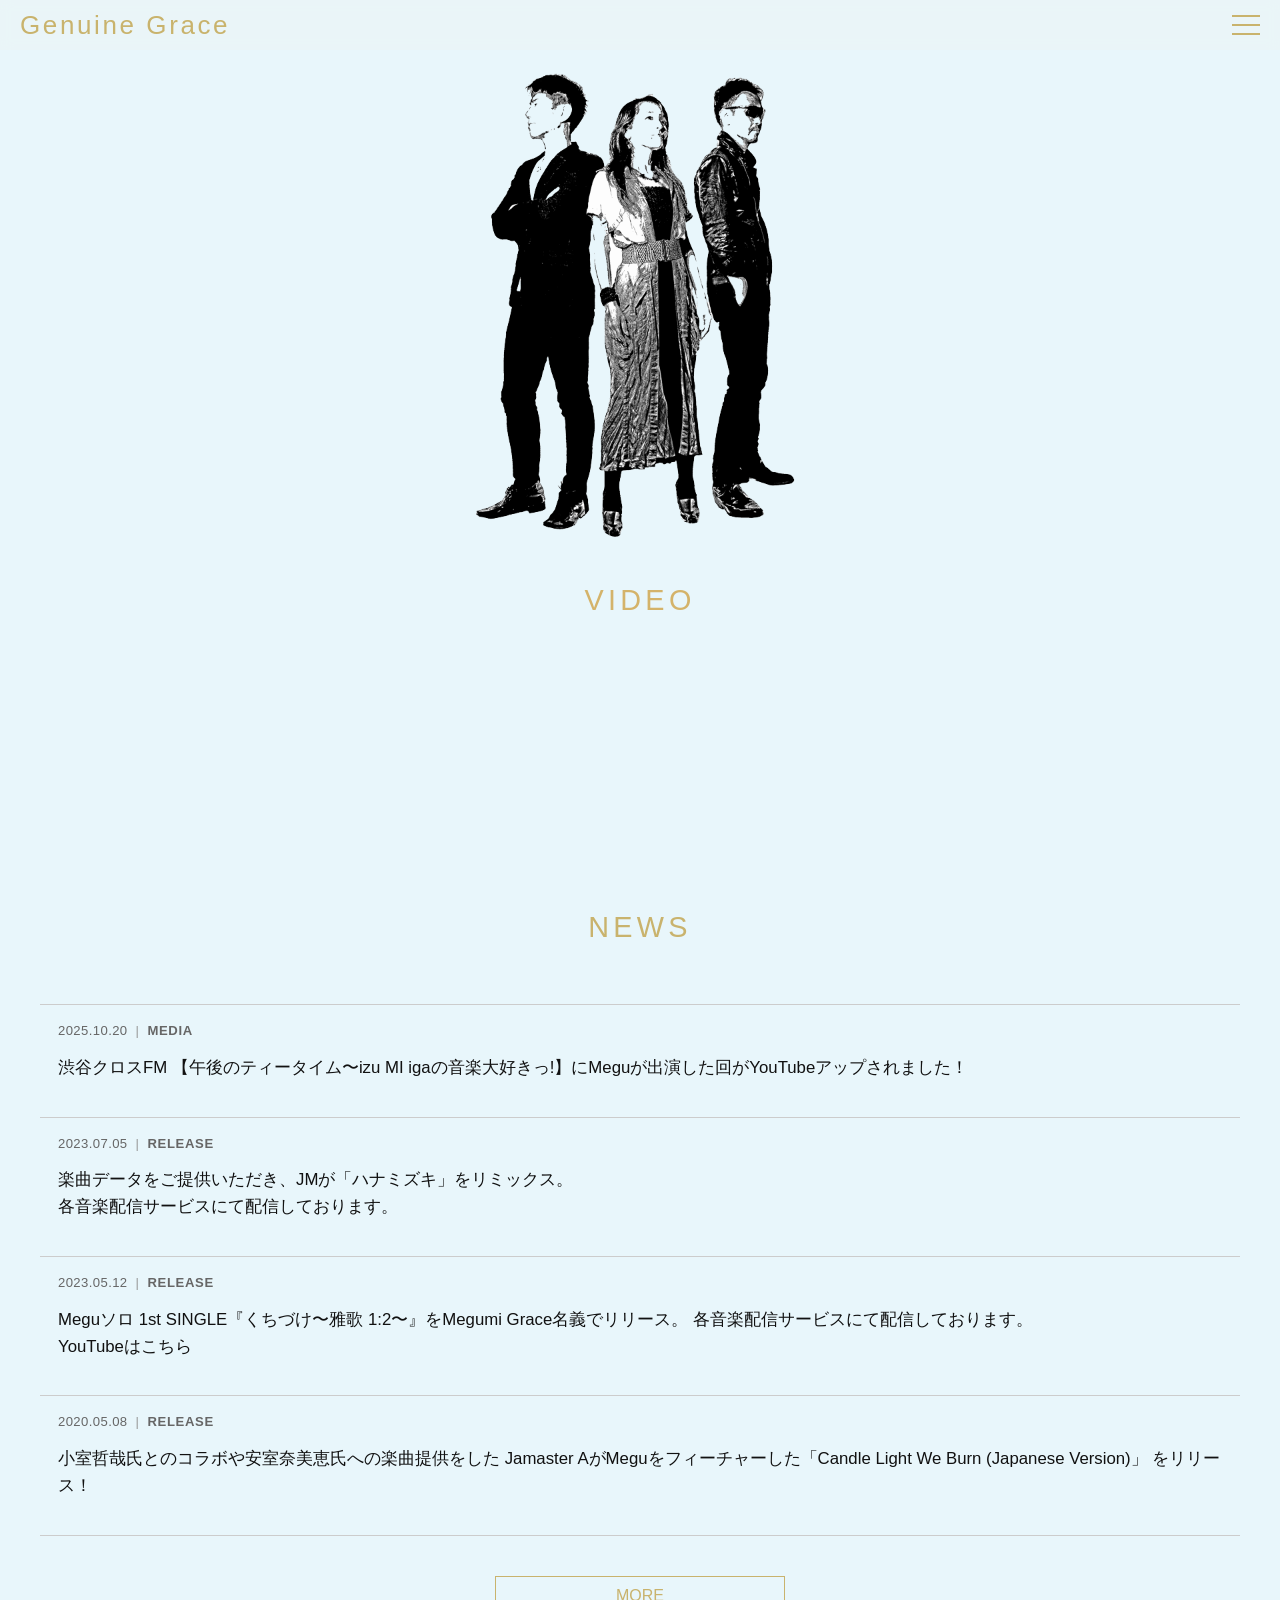
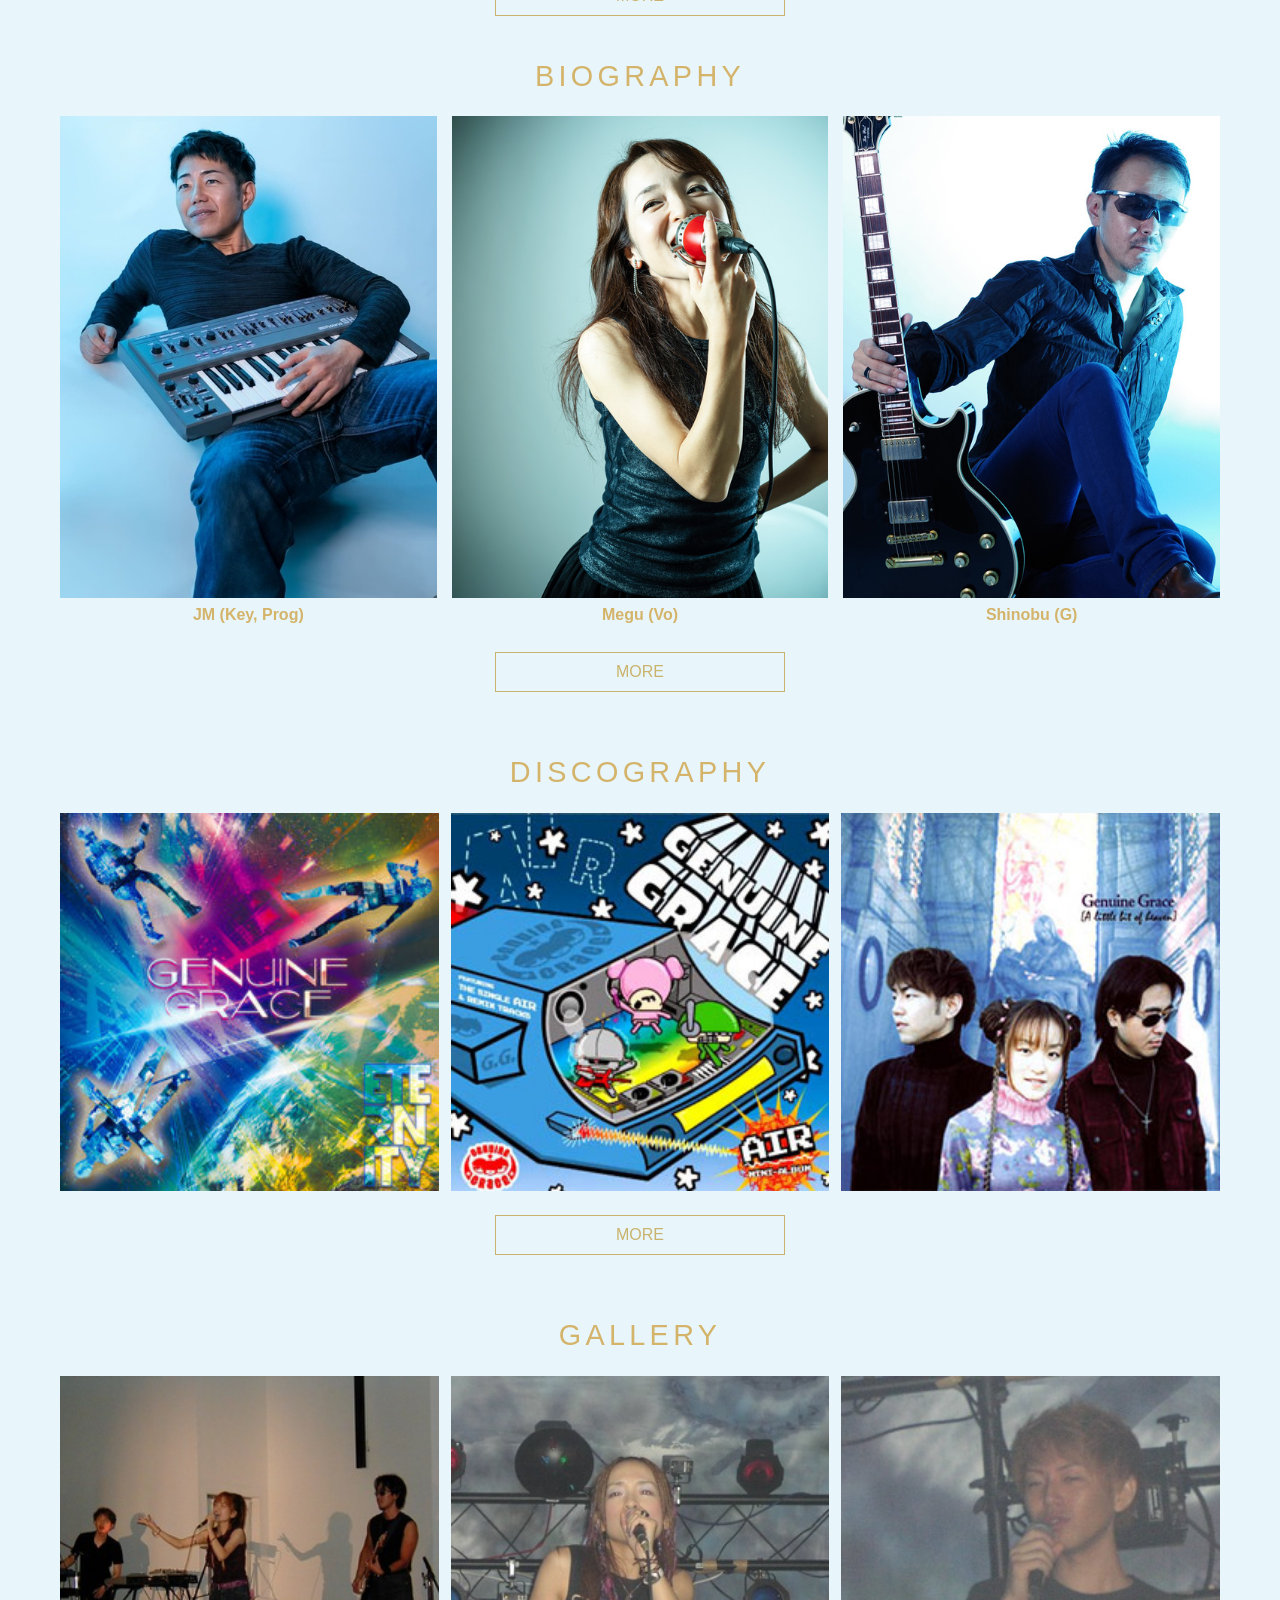
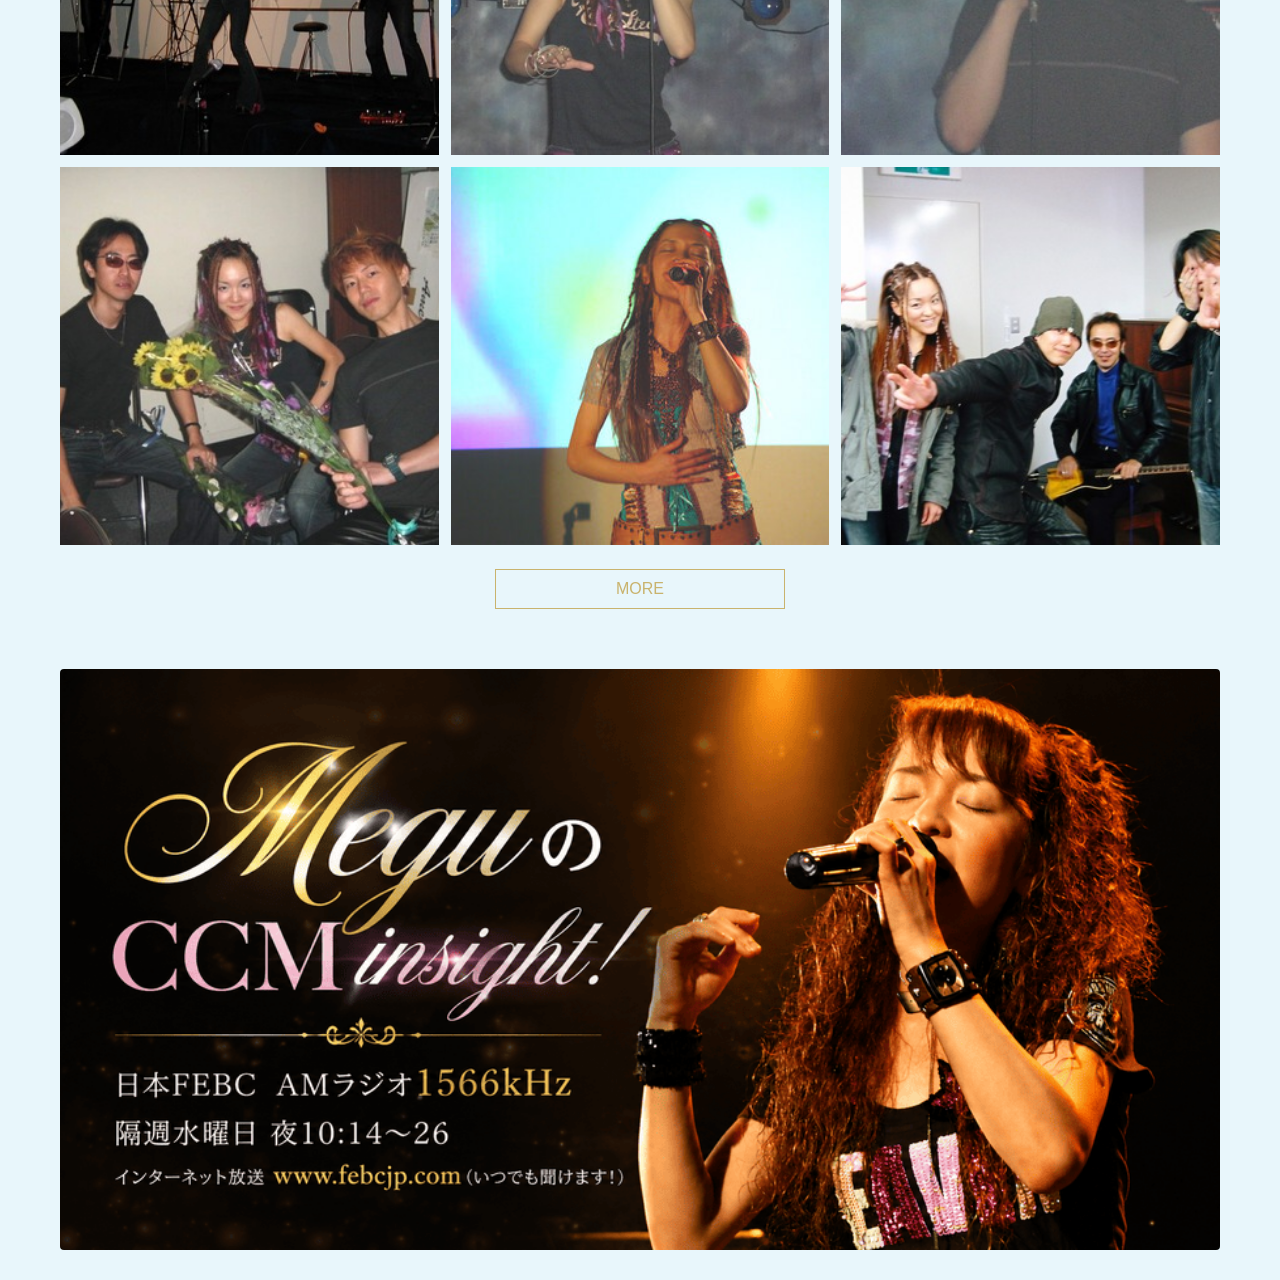
==== commit 441f1fd5: "Add files via upload" ====
--- a/index.html
+++ b/index.html
@@ -168,10 +168,11 @@
     </section>
 
     <!-- ===== Sections ===== -->
-    <section id="news" class="section wow animate__animated animate__lightSpeedIn">
-  <h2>NEWS</h2>
-      <div class="news-list mb0">
-        <div class="news-item">
+    <div class="intro-text-box wow animate__animated animate__fadeInUp">
+        <h2>NEWS</h2>
+          </div>
+      <div class="news-list">
+        <div class="news-item wow animate__animated animate__fadeInUp" data-wow-delay="0.1s">
           <div class="news-meta">
             <span class="date">2025.10.20</span>
             <span class="news-separator">|</span>
@@ -187,11 +188,13 @@
           </p>
         </div>
 
-        <div class="news-item">
+        <div class="news-item wow animate__animated animate__fadeInUp" data-wow-delay="0.3s">
           <div class="news-meta">
             <span class="date">2023.07.05</span>
             <span class="news-separator">|</span>
             <span class="category">RELEASE</span>
+            <!-- 新着の場合のみ表示したいときは .new-badge を追加できます -->
+            <!-- <span class="new-badge">NEW</span> -->
           </div>
           <p class="content">
             <a href="https://linkco.re/7mEdD62Q"
@@ -201,11 +204,13 @@
           </p>
         </div>
 
-        <div class="news-item">
+        <div class="news-item wow animate__animated animate__fadeInUp" data-wow-delay="0.5s">
           <div class="news-meta">
             <span class="date">2023.05.12</span>
             <span class="news-separator">|</span>
             <span class="category">RELEASE</span>
+            <!-- 新着の場合のみ表示したいときは .new-badge を追加できます -->
+            <!-- <span class="new-badge">NEW</span> -->
           </div>
           <p class="content">
             <a href="https://big-up.style/Q2lNzddnYG"
@@ -216,7 +221,7 @@
           </p>
         </div>
 
-        <div class="news-item">
+        <div class="news-item wow animate__animated animate__fadeInUp" data-wow-delay="0.7s">
           <div class="news-meta">
             <span class="date">2020.05.08</span>
             <span class="news-separator">|</span>
--- a/css/style.css
+++ b/css/style.css
@@ -1120,3 +1120,11 @@
 .wow {
   visibility: visible !important;
 }
+
+/* css/style.css に追加 */
+video::-webkit-media-controls-overlay-play-button {
+  display: none !important;
+}
+video::-webkit-media-controls-start-playback-button {
+  display: none !important;
+}
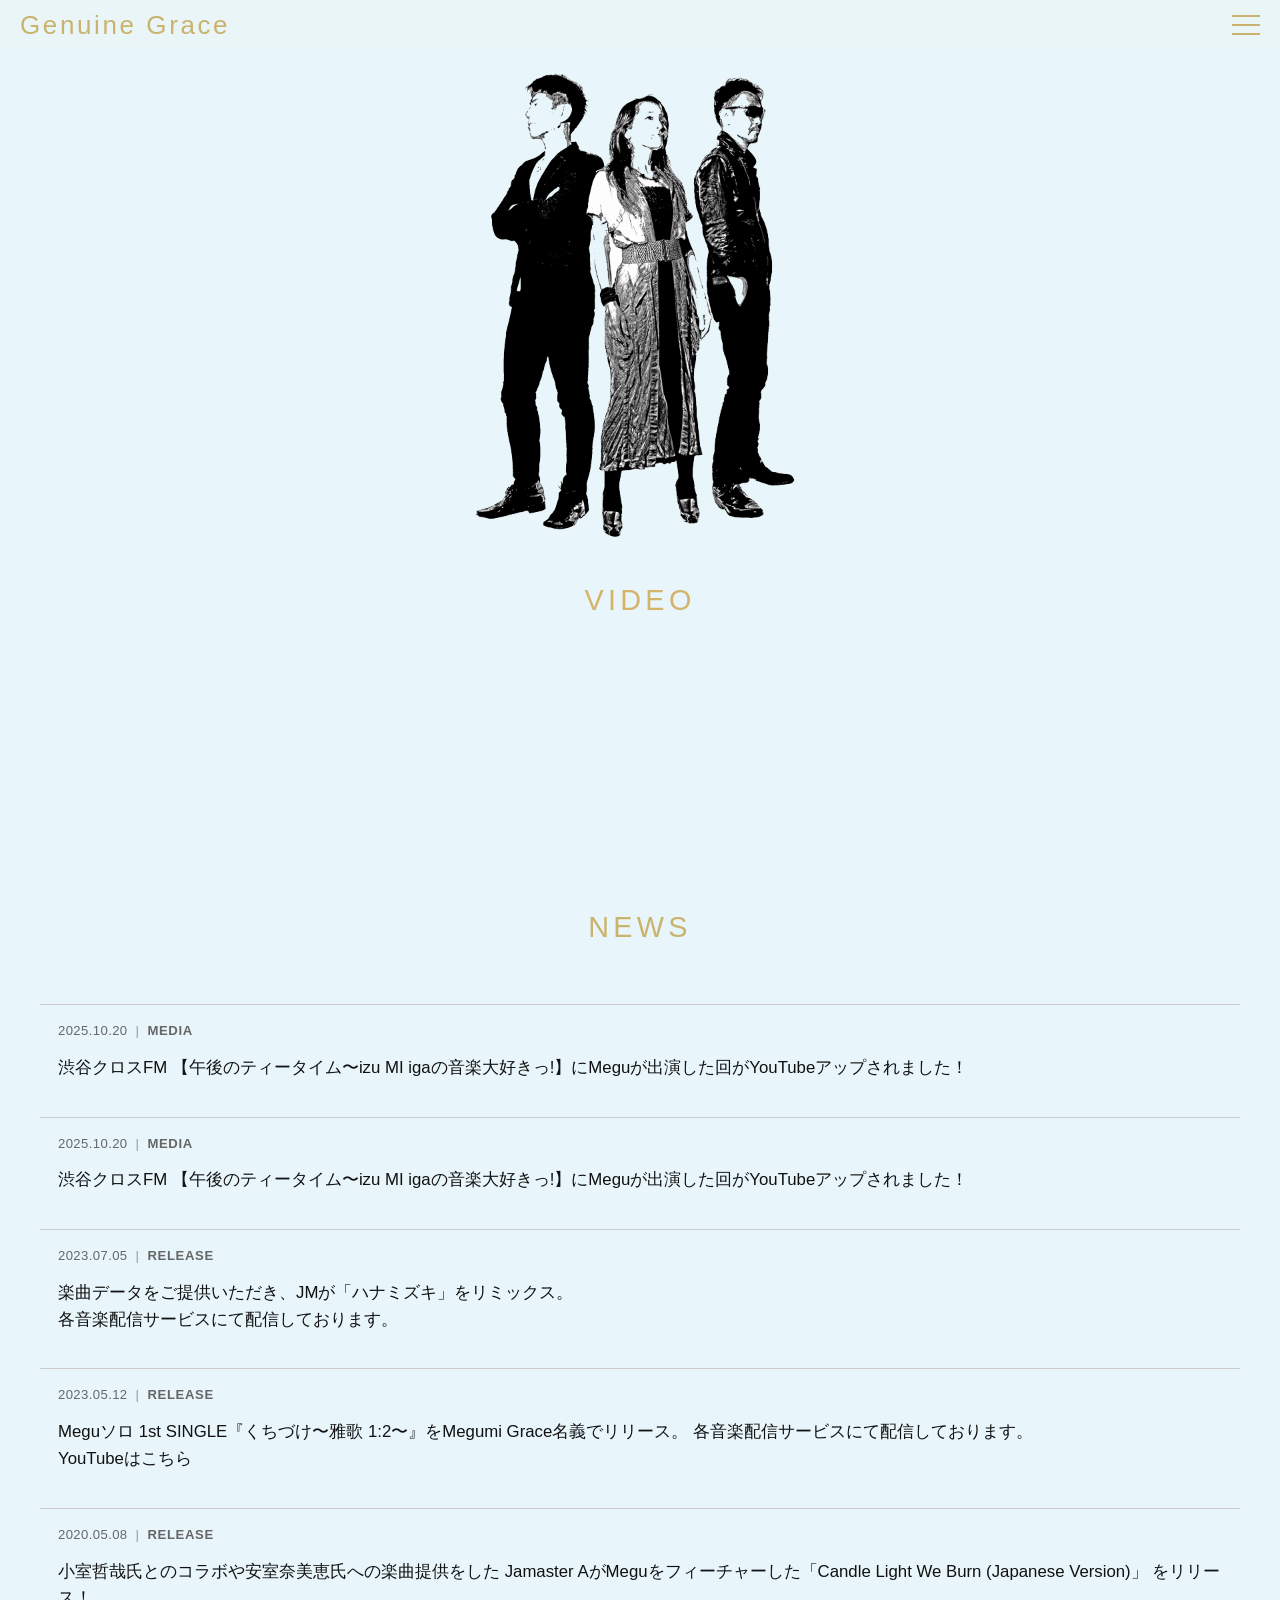
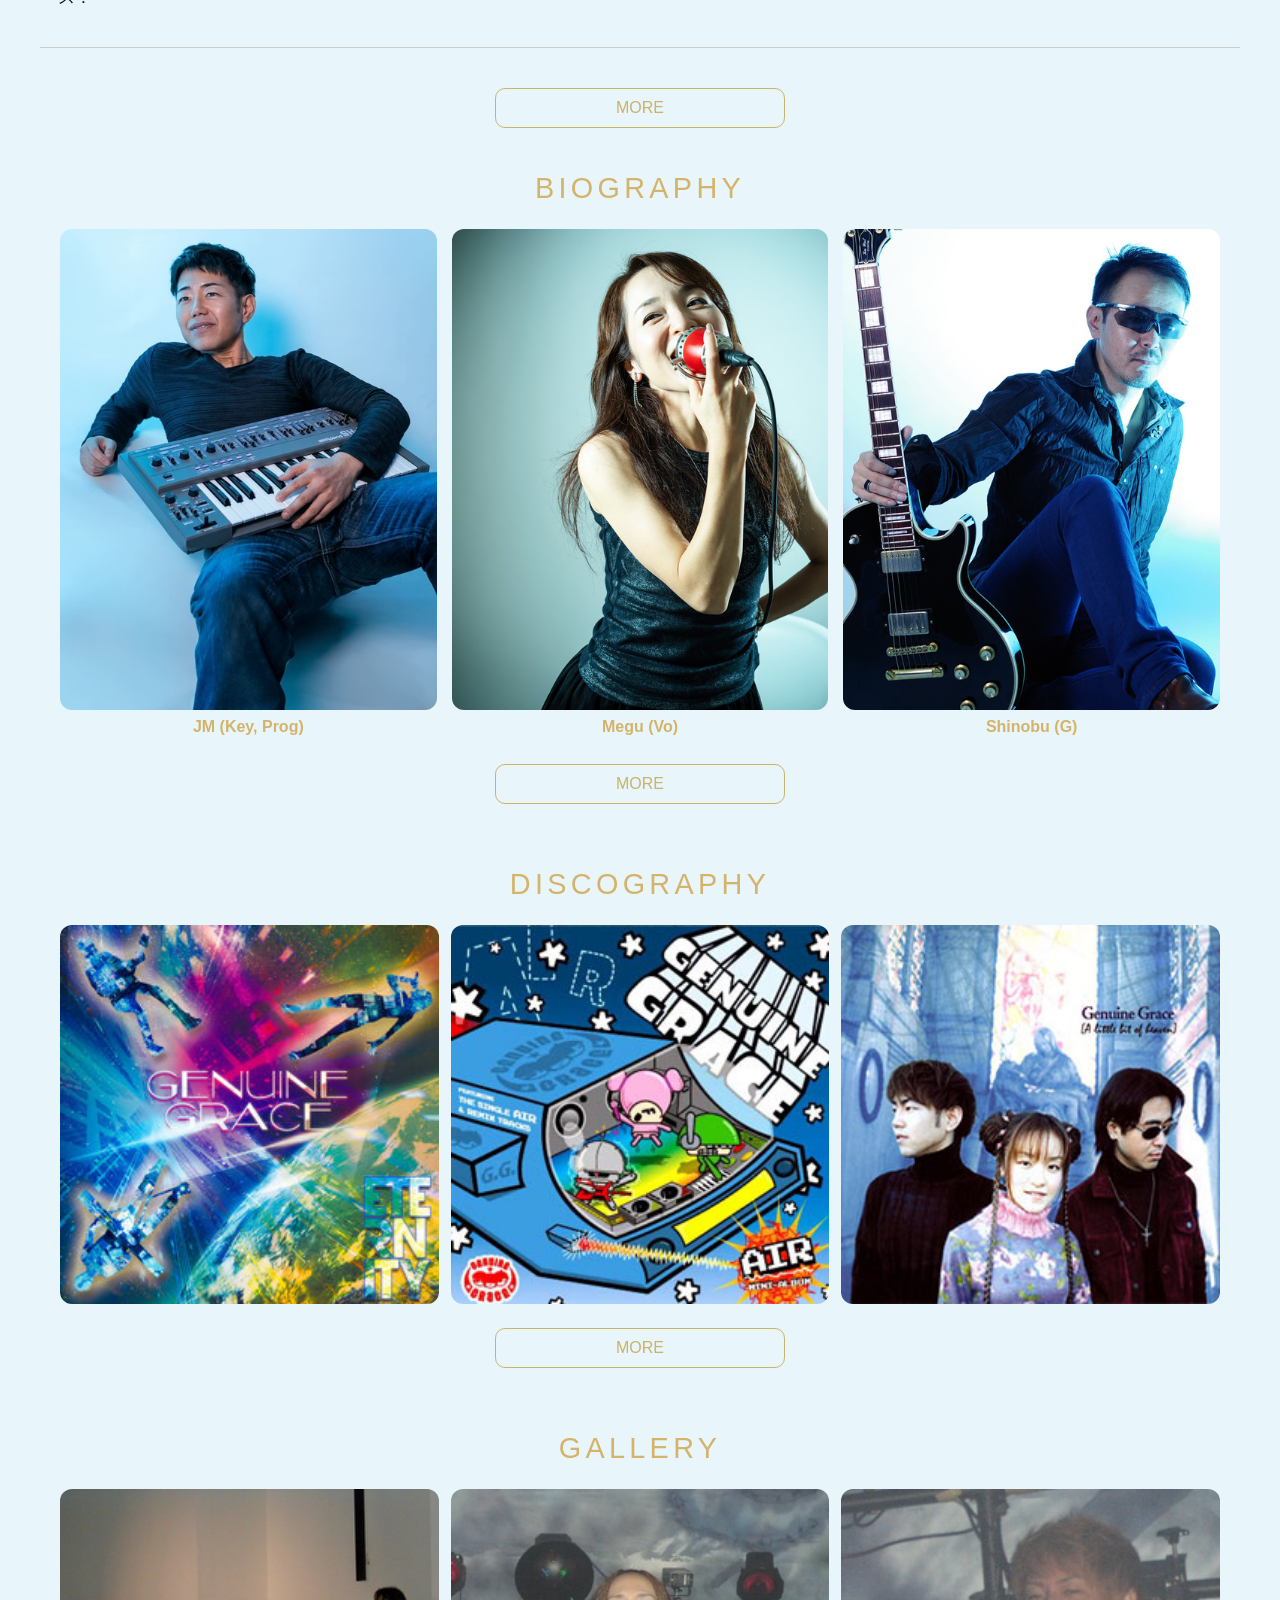
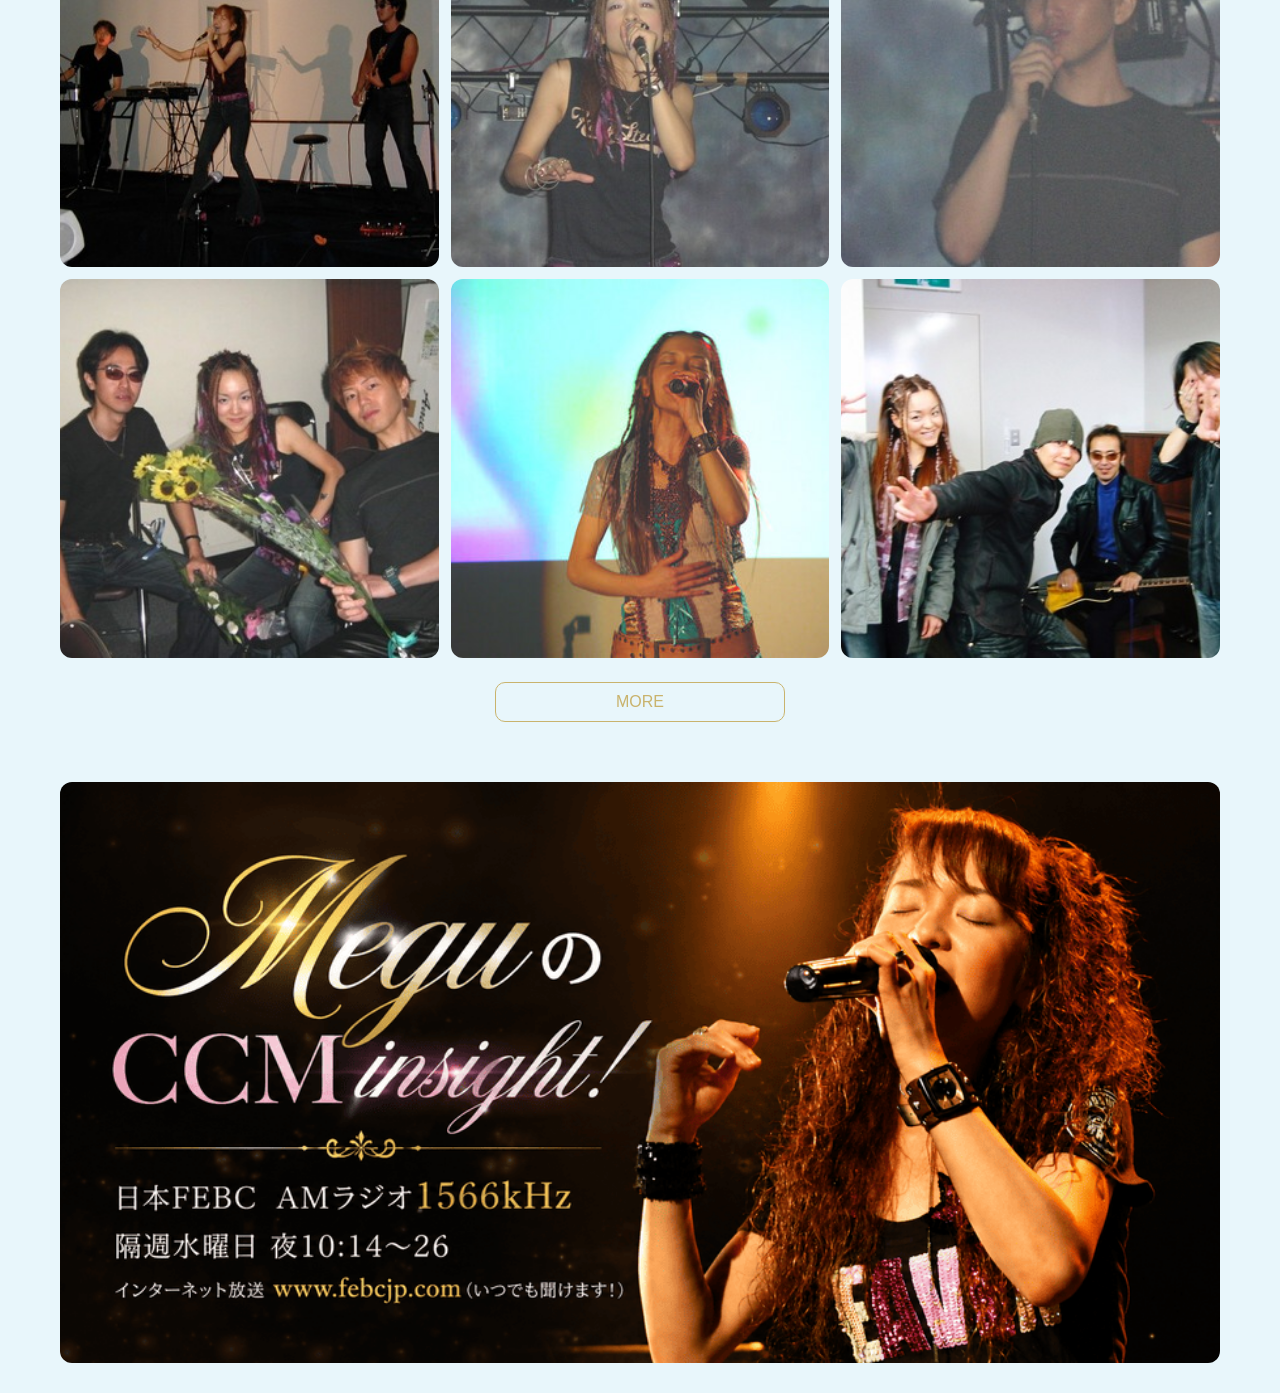
==== commit a2520e87: "Add files via upload" ====
--- a/index.html
+++ b/index.html
@@ -187,8 +187,23 @@
             >
           </p>
         </div>
-
         <div class="news-item wow animate__animated animate__fadeInUp" data-wow-delay="0.3s">
+          <div class="news-meta">
+            <span class="date">2025.10.20</span>
+            <span class="news-separator">|</span>
+            <span class="category">MEDIA</span>
+            <!-- 新着の場合のみ表示したいときは .new-badge を追加できます -->
+            <!-- <span class="new-badge">NEW</span> -->
+          </div>
+          <p class="content">
+            <a href="https://youtu.be/DdfaDQmENGs" target="_blank"
+              >渋谷クロスFM 【午後のティータイム〜izu MI
+              igaの音楽大好きっ!】にMeguが出演した回がYouTubeアップされました！</a
+            >
+          </p>
+        </div>
+
+        <div class="news-item wow animate__animated animate__fadeInUp" data-wow-delay="0.5s">
           <div class="news-meta">
             <span class="date">2023.07.05</span>
             <span class="news-separator">|</span>
@@ -204,7 +219,7 @@
           </p>
         </div>
 
-        <div class="news-item wow animate__animated animate__fadeInUp" data-wow-delay="0.5s">
+        <div class="news-item wow animate__animated animate__fadeInUp" data-wow-delay="0.7s">
           <div class="news-meta">
             <span class="date">2023.05.12</span>
             <span class="news-separator">|</span>
@@ -221,7 +236,7 @@
           </p>
         </div>
 
-        <div class="news-item wow animate__animated animate__fadeInUp" data-wow-delay="0.7s">
+        <div class="news-item wow animate__animated animate__fadeInUp" data-wow-delay="0.9s">
           <div class="news-meta">
             <span class="date">2020.05.08</span>
             <span class="news-separator">|</span>
@@ -288,7 +303,7 @@
       <a class="more-btn" href="discography.html">MORE</a>
     </section>
 
-    <section id="gallery" class="section wow animate__animated animate__rotateIn">
+    <section id="gallery" class="section">
       <h2>GALLERY</h2>
 
       <div class="gallery-grid wow animate__animated animate__lightSpeedIn">
--- a/css/style.css
+++ b/css/style.css
@@ -274,6 +274,7 @@
   height: 100%;
   border: none;
   pointer-events: none; /* スライド操作を邪魔しないようにする */
+  border-radius: 12px;
 }
 
 /* スライダー全体の余白 */
@@ -344,7 +345,8 @@
   display: block;          /* インラインからブロックに変更 */
   margin: 24px auto 0 auto; /* 上下左右の中央寄せを適用 */
   width: fit-content;      /* ボタンの横幅を文字＋パディングに合わせる */
-  
+  border-radius: 10px;
+
   /* パディングなど既存の設定はそのまま */
   padding: 10px 120px; 
   border: 1px solid var(--gold);
@@ -391,6 +393,7 @@
   cursor: pointer;
   transition: transform 0.4s ease, opacity 0.4s ease;
   display: block;           /* 下の隙間を消す */
+  border-radius: 12px;
 }
 
 .gallery-grid img:hover {
@@ -673,7 +676,7 @@
 }
 
 .about-section .container {
-  max-width: 1200px;
+  max-width: 1280px;
   margin: 0 auto;
 }
 
@@ -731,7 +734,7 @@
 /* メンバーカード */
 .member-card {
   background: #fff;
-  border-radius: 4px;
+  border-radius: 12px;
   overflow: hidden;
   box-shadow: 0 10px 20px rgba(0, 0, 0, 0.05);
   display: flex;
@@ -817,13 +820,14 @@
 }
 
 .disco-container {
-  max-width: 1200px;
+  max-width: 1280px;
   margin: 0 auto;
 }
 
 .category-title {
   font-size: 1.3rem;
   color: #c9b36d;
+  border-radius: 6px;
   border-left: 4px solid #c9b36d;
   border-bottom: solid 1px #c9b36d;
   padding-left: 15px;
@@ -861,6 +865,7 @@
   object-fit: cover;   /* 比率を保って枠に収める */
   display: block;
   box-shadow: 0 5px 15px rgba(0,0,0,0.1);
+  border-radius: 12px;
 }
 
 .disco-text {
@@ -920,7 +925,7 @@
   color: #fff;
   font-size: 0.75rem;
   padding: 1px 5px;
-  border-radius: 2px;
+  border-radius: 8px;
   font-weight: bold;
 }
 
@@ -953,7 +958,7 @@
 opacity: 0.85;
 
 } 
-.member-img-wrap-top img { width: 100%; height: auto; display: block; object-fit: cover; }
+.member-img-wrap-top img { width: 100%; height: auto; display: block; object-fit: cover; border-radius: 12px;}
 .member-text-top { margin-top: 8px; }
 .member-text-top h3 { font-size: 16px; margin: 0 0 4px 0; color: #d4b36a;}
 .members-grid-top .youtube-link { display: inline-block; font-size: 12px; color: #888; }
@@ -977,7 +982,7 @@
   width: 100%;
   height: auto;
   display: block;
-  border-radius: 4px; 
+  border-radius: 12px;
 }
 
 .mt0 { margin-top: 0; }
@@ -1096,7 +1101,7 @@
   padding: 10px 10px; 
   border: 1px solid var(--gold);
   text-decoration: none;
-  
+  border-radius: 10px;
   background: transparent;
   color: var(--gold);
   
@@ -1119,12 +1124,4 @@
 /* WOW.jsの基本設定を強制的に適用させる */
 .wow {
   visibility: visible !important;
-}
-
-/* css/style.css に追加 */
-video::-webkit-media-controls-overlay-play-button {
-  display: none !important;
-}
-video::-webkit-media-controls-start-playback-button {
-  display: none !important;
 }
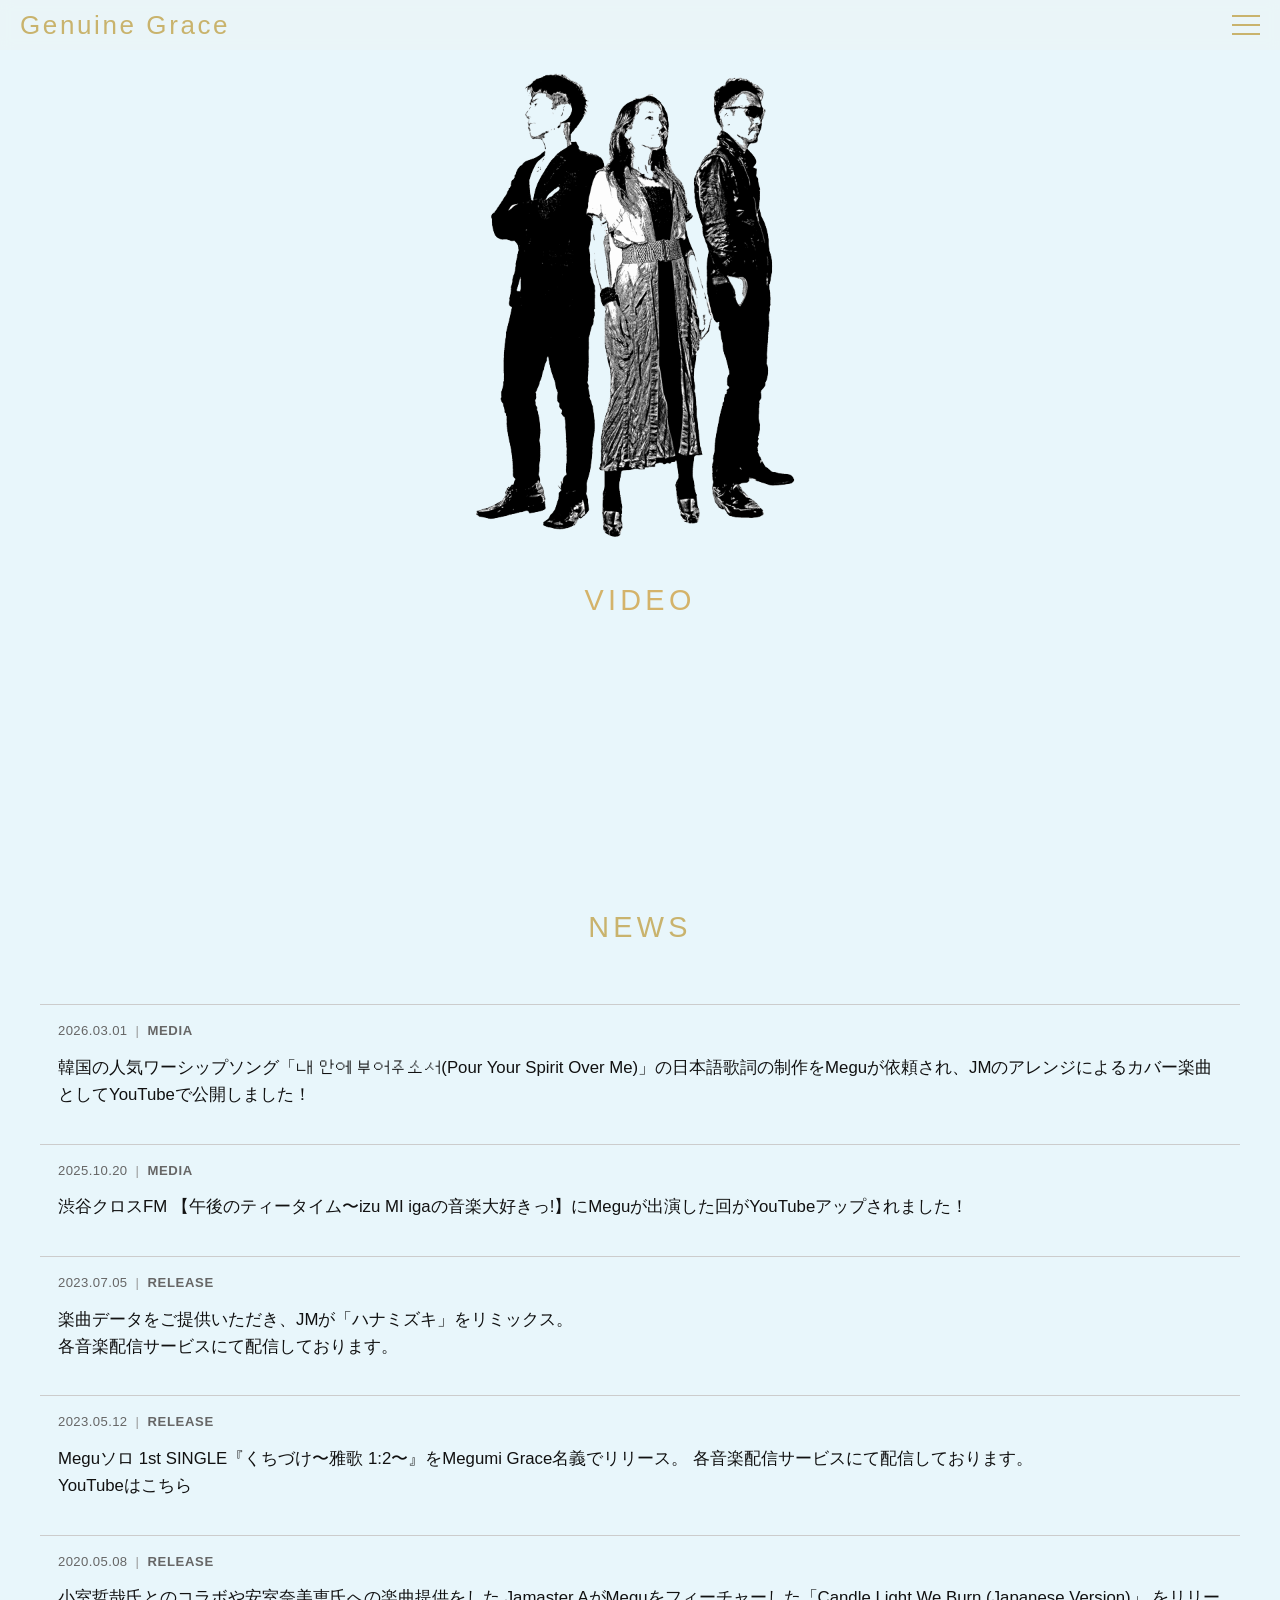
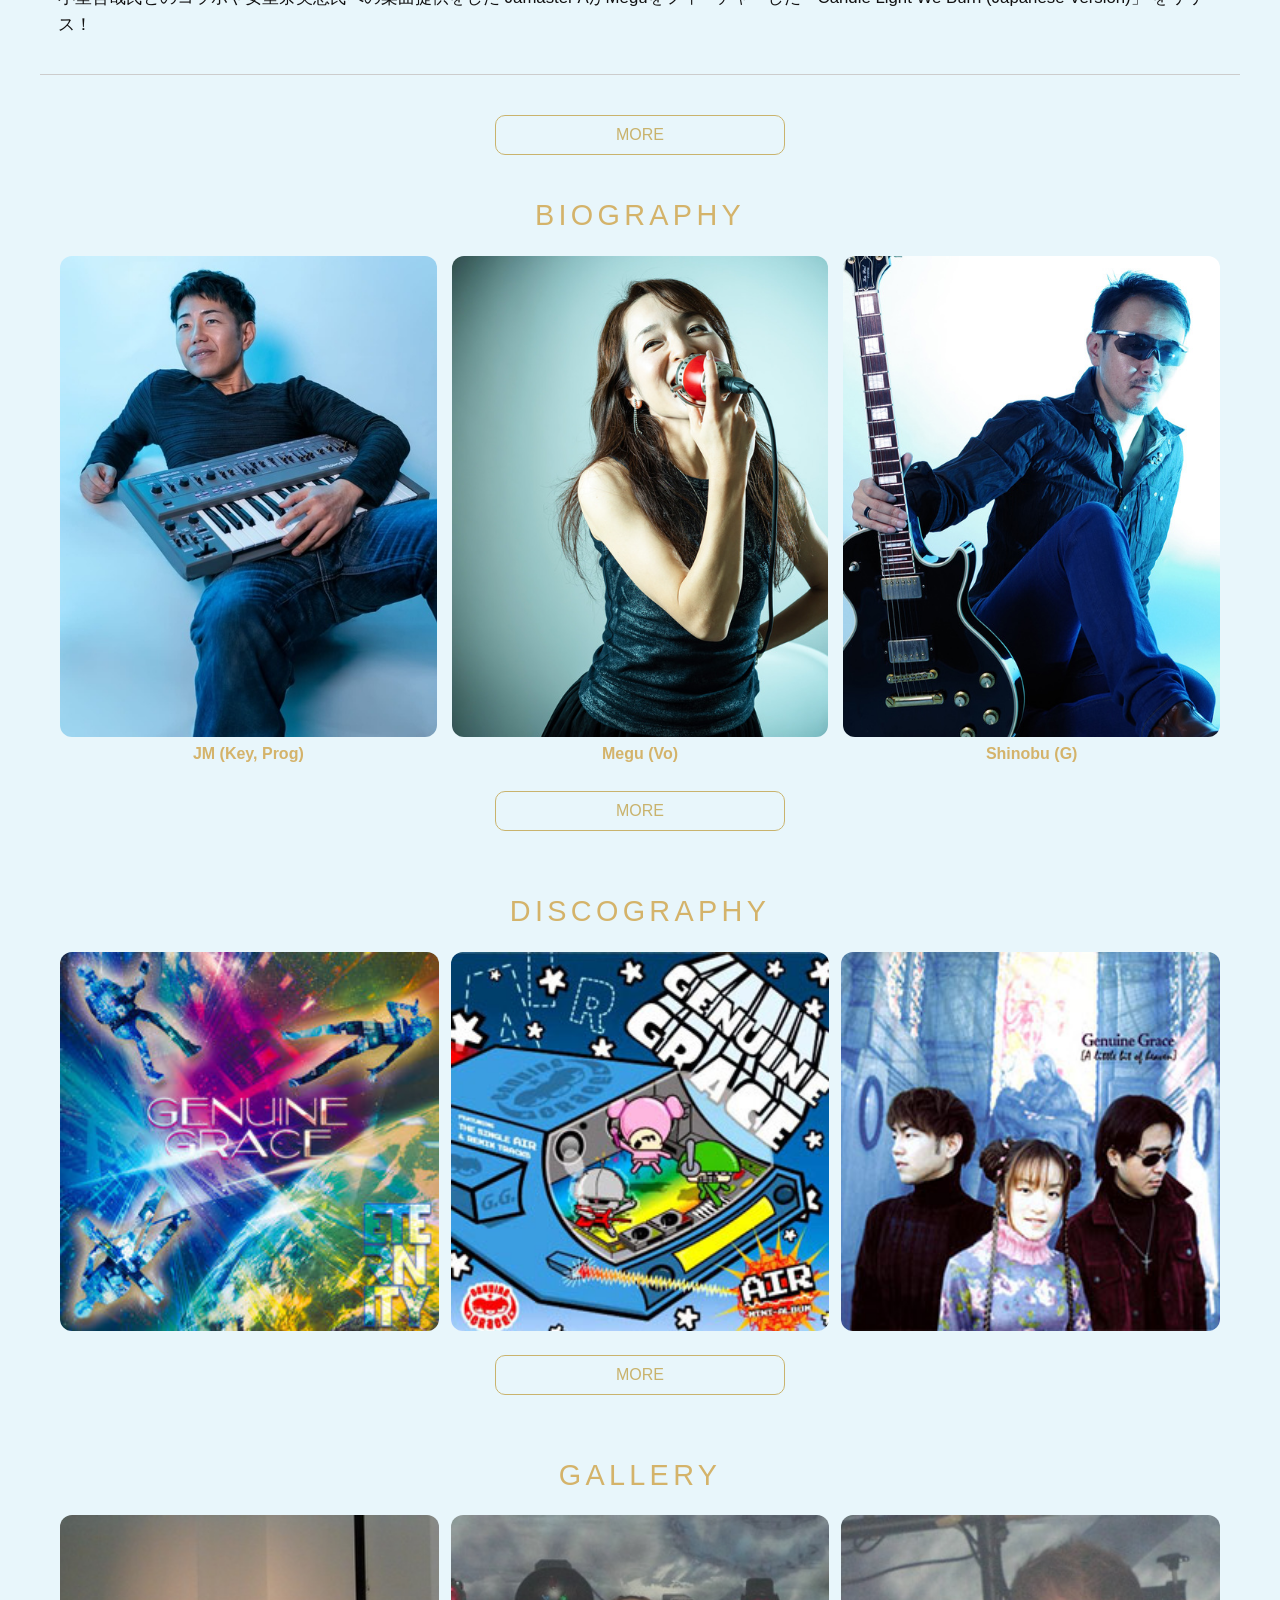
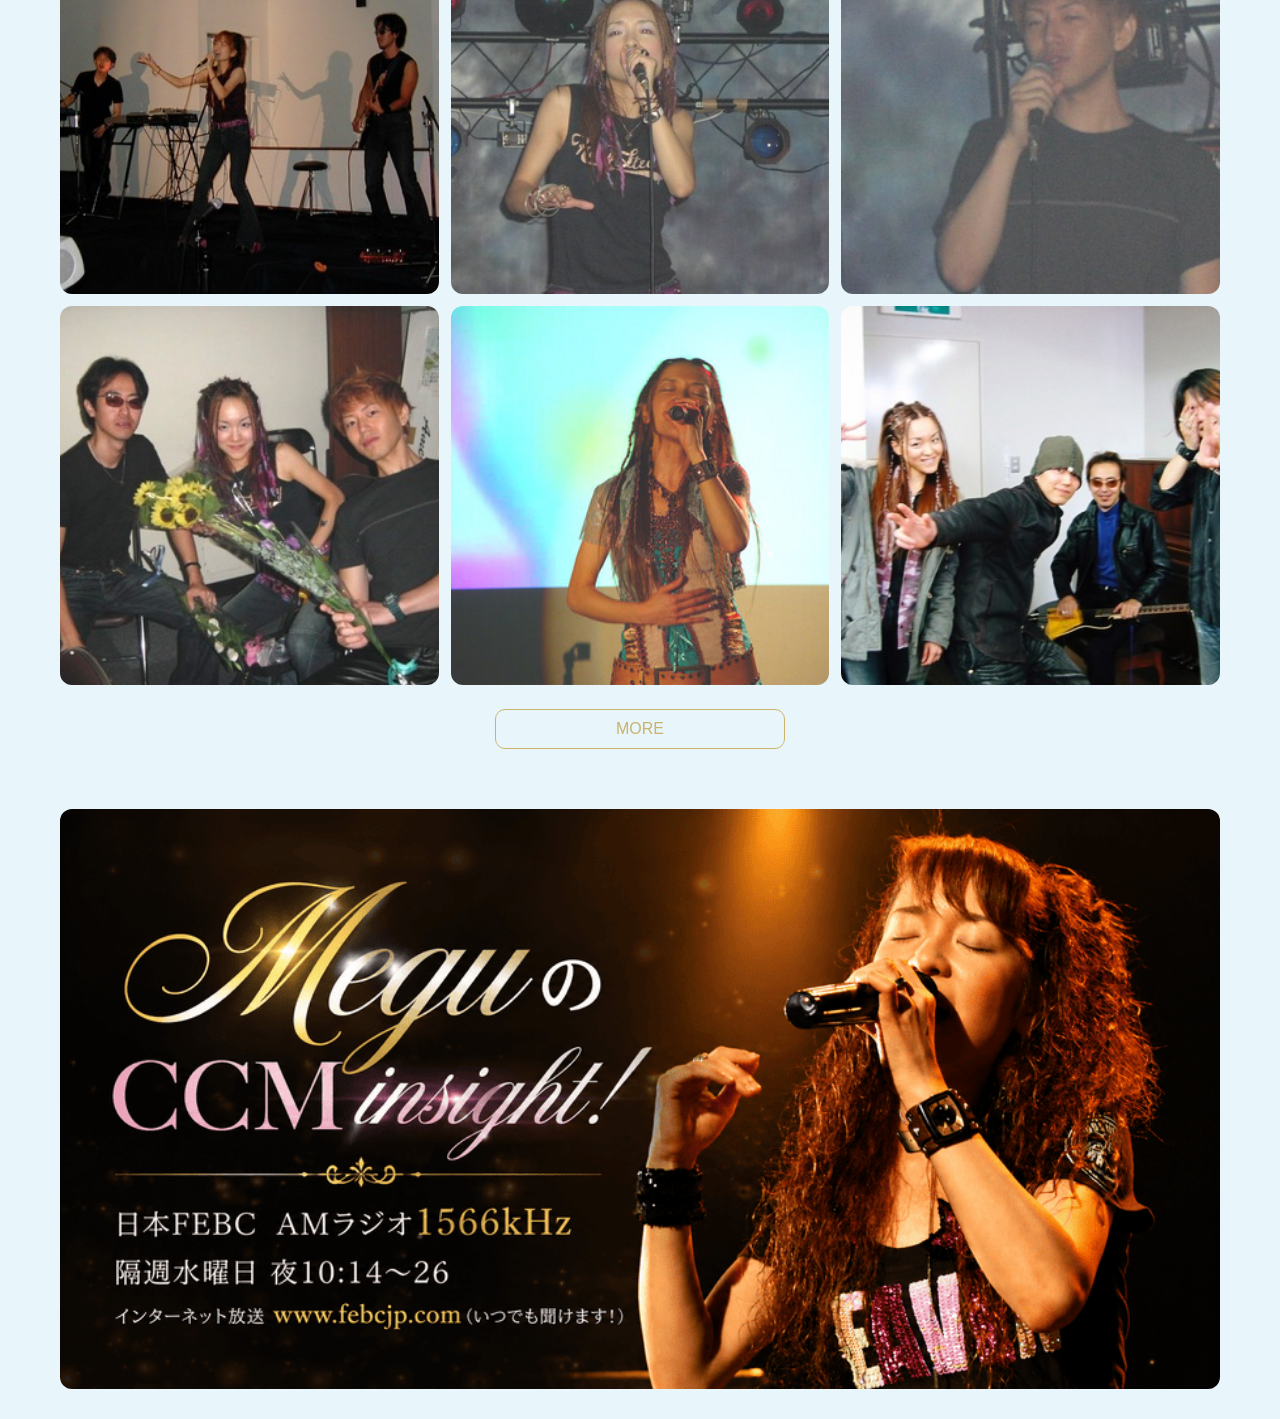
==== commit cca751e9: "Add files via upload" ====
--- a/index.html
+++ b/index.html
@@ -174,16 +174,15 @@
       <div class="news-list">
         <div class="news-item wow animate__animated animate__fadeInUp" data-wow-delay="0.1s">
           <div class="news-meta">
-            <span class="date">2025.10.20</span>
+            <span class="date">2026.03.01</span>
             <span class="news-separator">|</span>
             <span class="category">MEDIA</span>
             <!-- 新着の場合のみ表示したいときは .new-badge を追加できます -->
             <!-- <span class="new-badge">NEW</span> -->
           </div>
           <p class="content">
-            <a href="https://youtu.be/DdfaDQmENGs" target="_blank"
-              >渋谷クロスFM 【午後のティータイム〜izu MI
-              igaの音楽大好きっ!】にMeguが出演した回がYouTubeアップされました！</a
+            <a href="https://youtu.be/3YfvznzVjGk" target="_blank"
+              >韓国の人気ワーシップソング「내 안에 부어주소서(Pour Your Spirit Over Me)」の日本語歌詞の制作をMeguが依頼され、JMのアレンジによるカバー楽曲としてYouTubeで公開しました！</a
             >
           </p>
         </div>
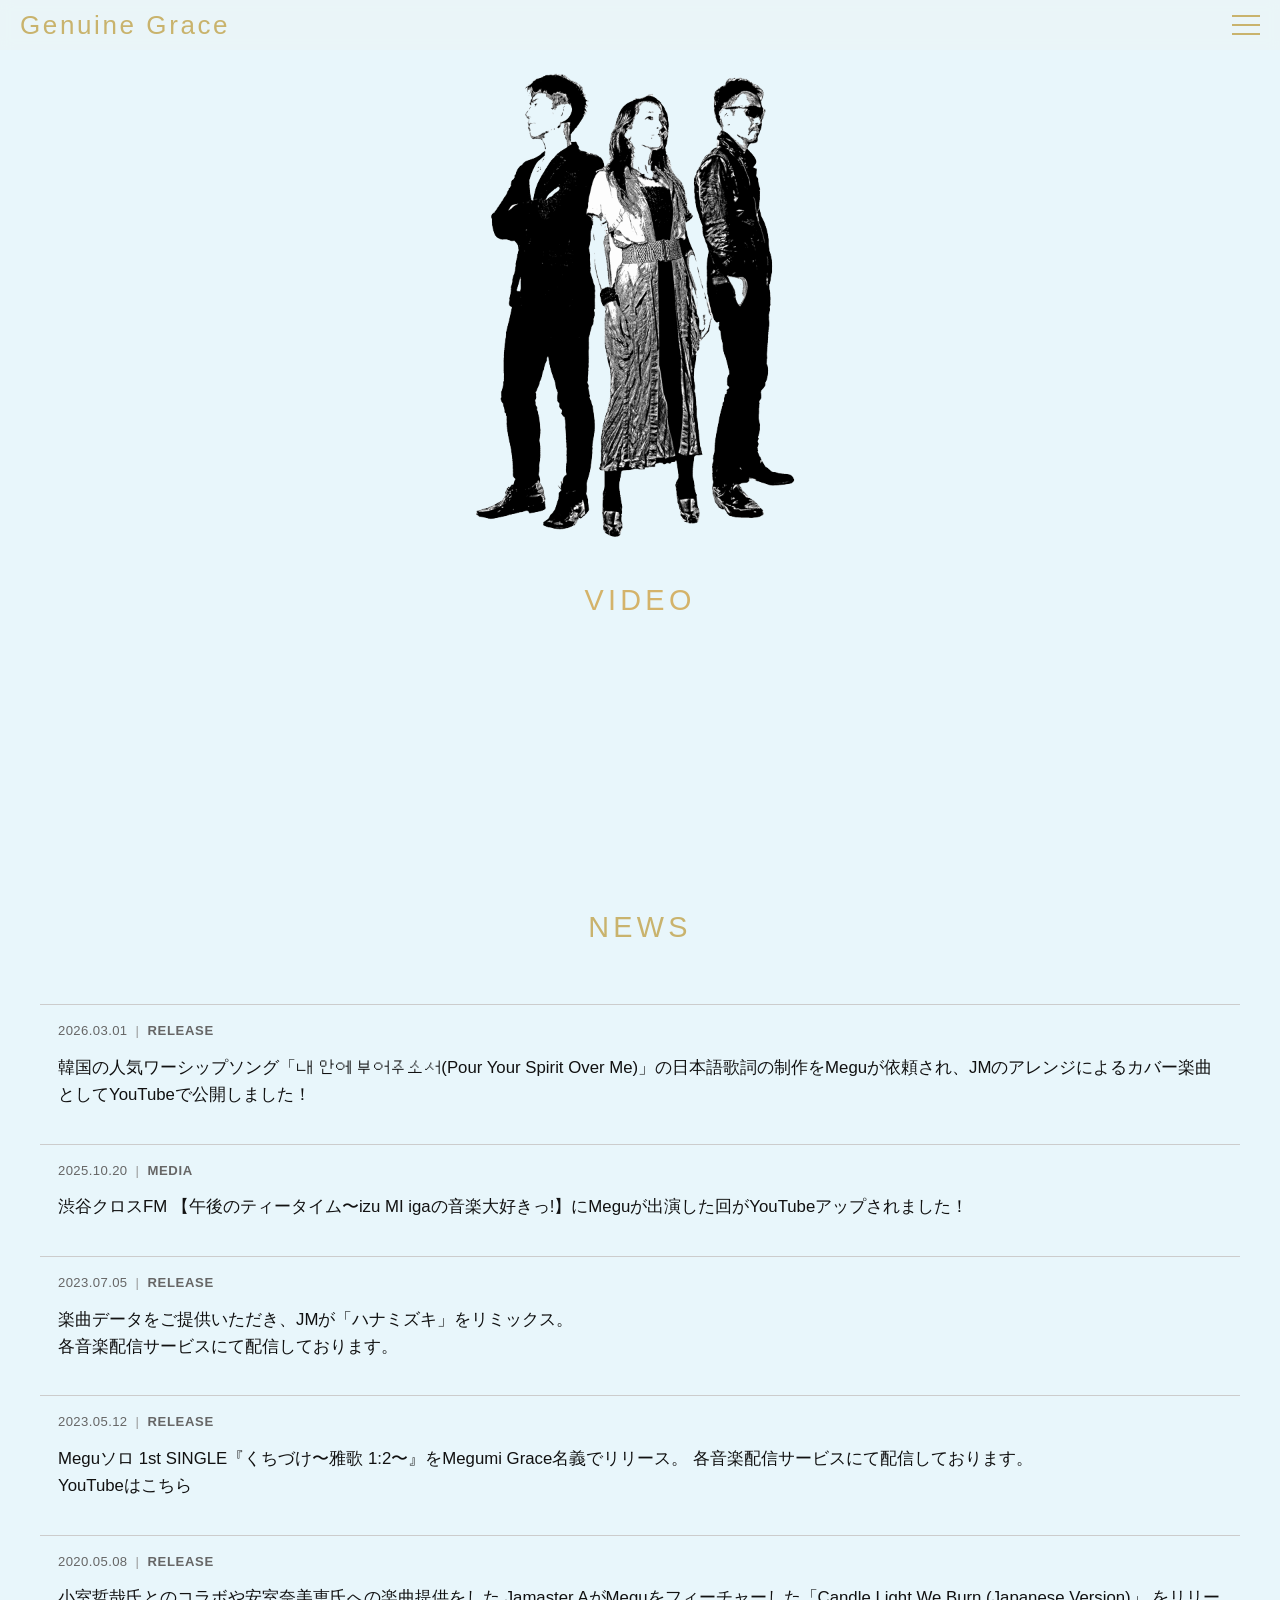
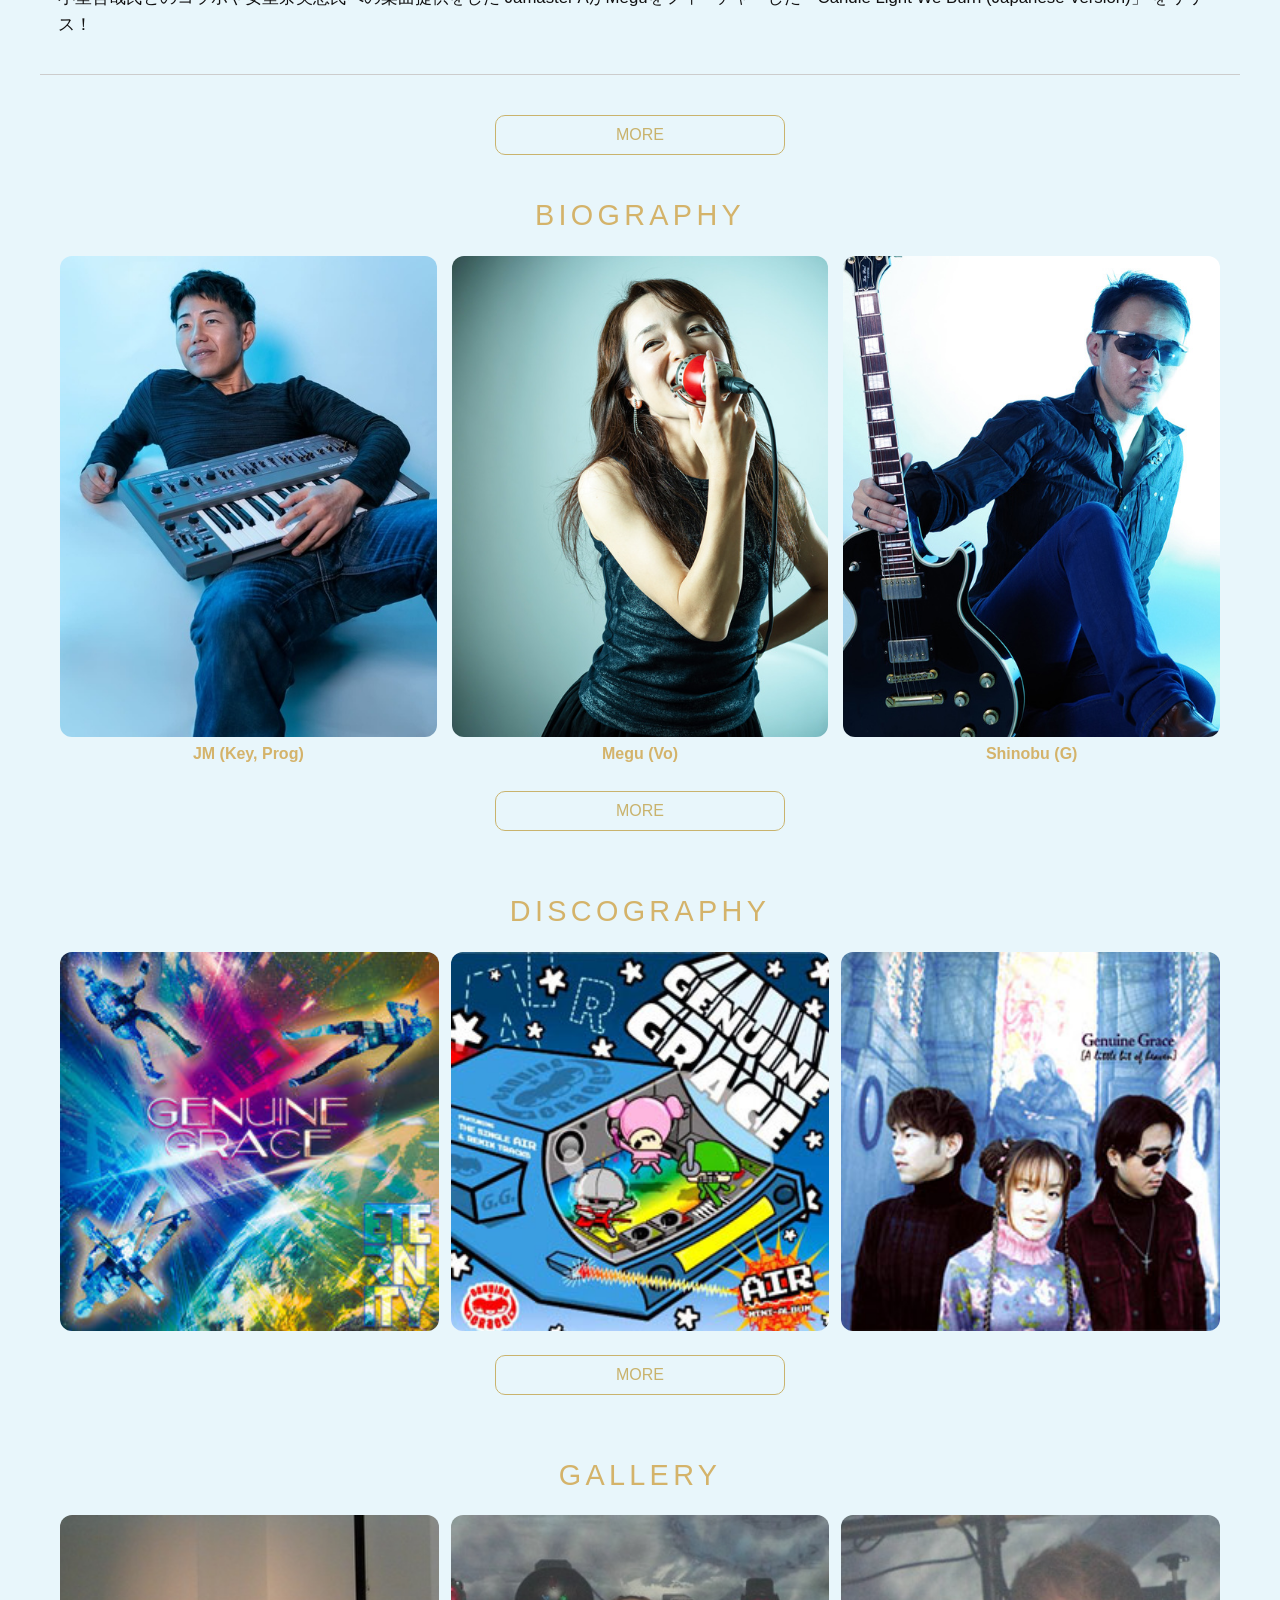
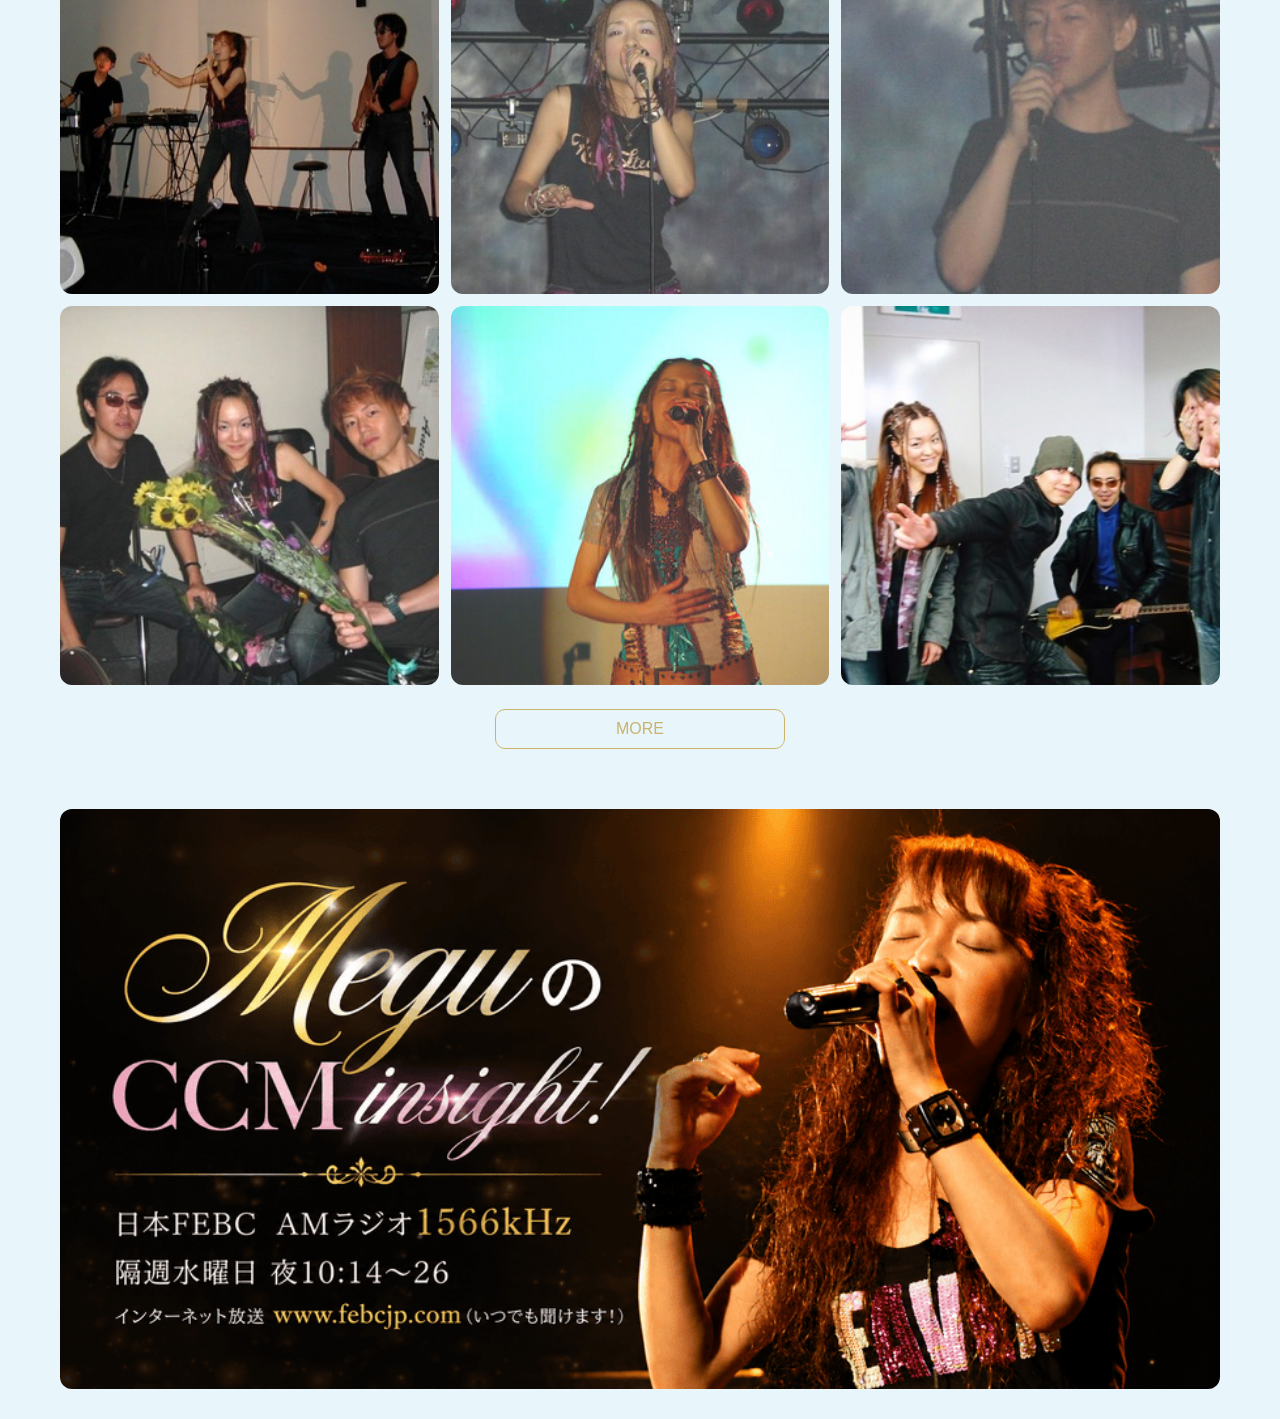
==== commit ec11b5f0: "Add files via upload" ====
--- a/index.html
+++ b/index.html
@@ -176,7 +176,7 @@
           <div class="news-meta">
             <span class="date">2026.03.01</span>
             <span class="news-separator">|</span>
-            <span class="category">MEDIA</span>
+            <span class="category">RELEASE</span>
             <!-- 新着の場合のみ表示したいときは .new-badge を追加できます -->
             <!-- <span class="new-badge">NEW</span> -->
           </div>
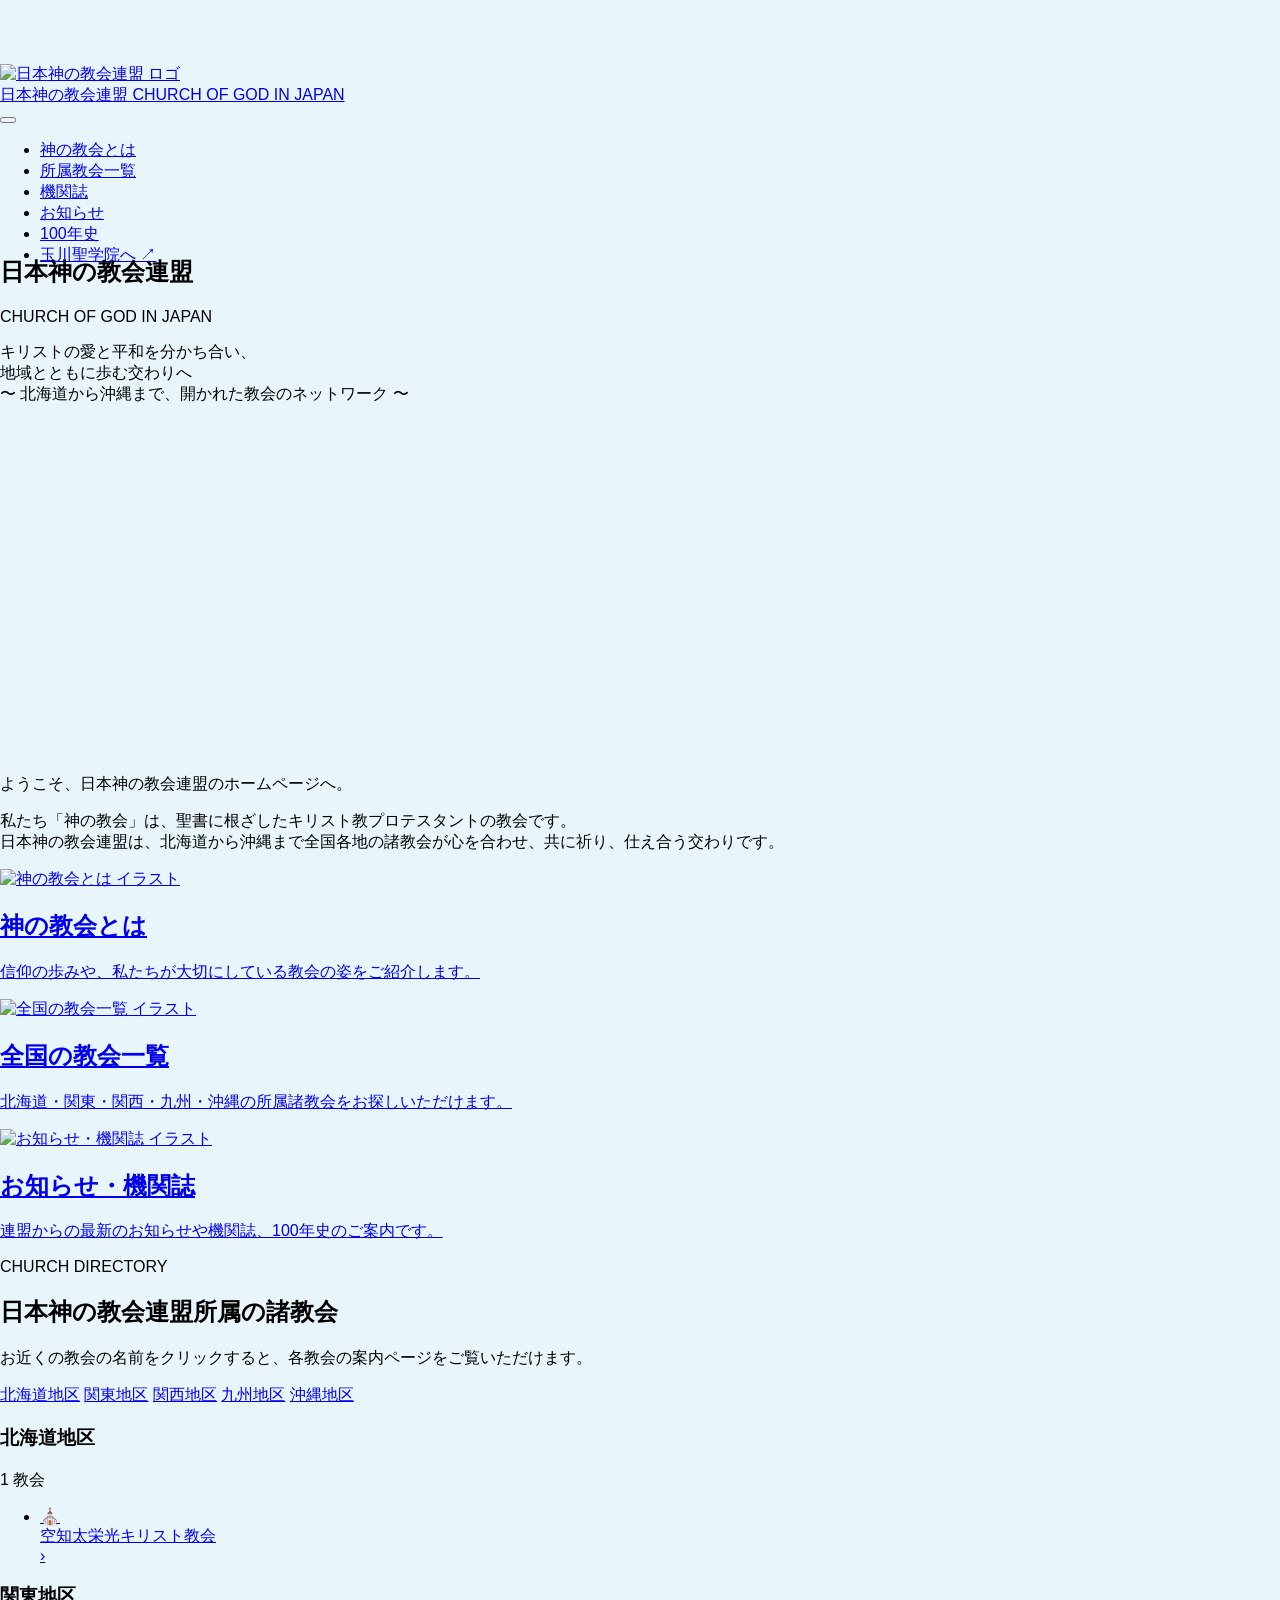
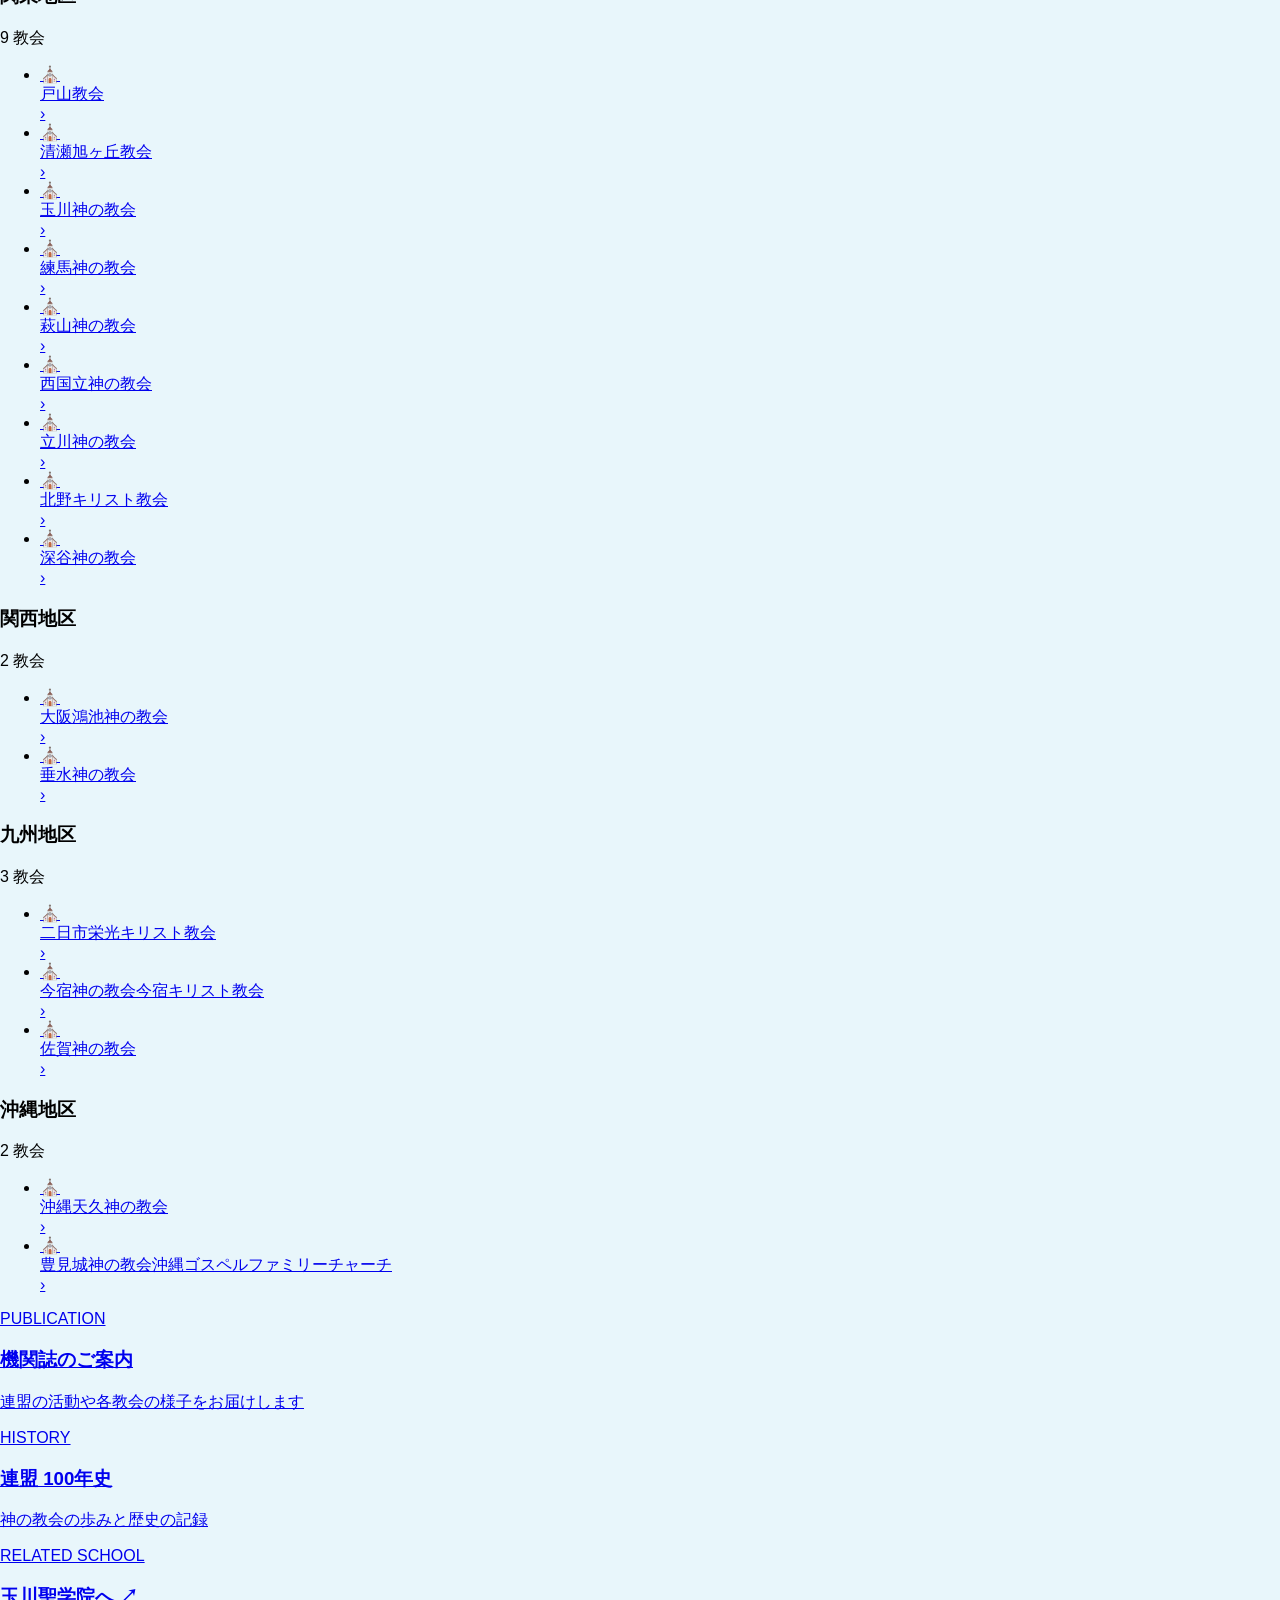
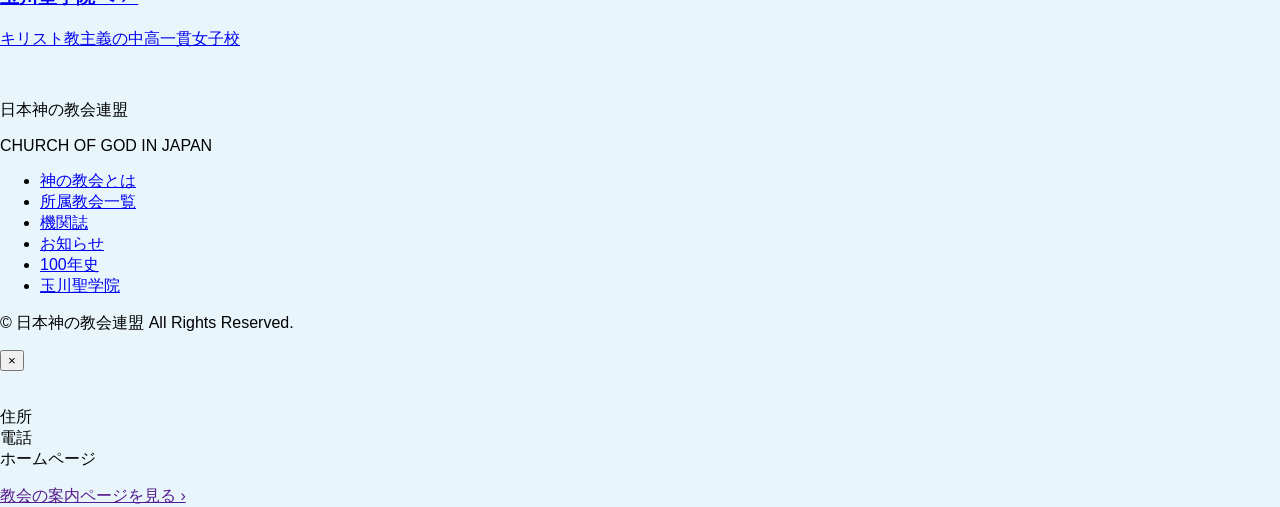
==== commit 2a91baf8: "Add files via upload" ====
--- a/index.html
+++ b/index.html
@@ -5,357 +5,472 @@
     <meta name="viewport" content="width=device-width, initial-scale=1.0" />
     <meta
       name="description"
-      content="GENUINE GRACE OFFICIAL SITE。ニュース、バイオグラフィー、ディスコグラフィー、視聴・試聴、MV・映像コンテンツなどを掲載"
+      content="日本神の教会連盟の公式ホームページです。全国の諸教会のご案内や連盟の歩み、お知らせなどを掲載しています。"
     />
-    <meta property="og:type" content="website" />
-    <meta property="og:site_name" content="GENUINE GRACE OFFICIAL SITE" />
-    <meta property="og:title" content="GENUINE GRACE OFFICIAL SITE" />
-    <meta property="og:locale" content="ja_JP" />
-    <meta property="og:url" content="https://genuinegrace.com/" />
-    <meta property="og:image" content="https://genuinegrace.com/img/ogp.jpg" />
-    <meta property="fb:app_id" content="" />
-
-    <meta name="twitter:card" content="summary_large_image" />
-    <meta name="twitter:site" content="GENUINE GRACE OFFICIAL SITE" />
-    <meta name="twitter:title" content="GENUINE GRACE OFFICIAL SITE" />
-    <meta
-      name="twitter:description"
-      content="GENUINE GRACE OFFICIAL SITE。ニュース、バイオグラフィー、ディスコグラフィー、視聴・試聴、MV・映像コンテンツなどを掲載"
+    <title>日本神の教会連盟 | CHURCH OF GOD IN JAPAN</title>
+    <link rel="preconnect" href="https://fonts.googleapis.com" />
+    <link rel="preconnect" href="https://fonts.gstatic.com" crossorigin />
+    <link
+      href="https://fonts.googleapis.com/css2?family=Noto+Sans+JP:wght@400;500;700&family=Zen+Maru+Gothic:wght@500;700&display=swap"
+      rel="stylesheet"
     />
-    <meta name="twitter:url" content="https://genuinegrace.com/" />
-    <meta name="twitter:image" content="https://genuinegrace.com/img/ogp.jpg" />
-
-    <title>GENUINE GRACE OFFICIAL SITE</title>
     <link rel="stylesheet" href="css/style.css" />
-    <link
-      rel="stylesheet"
-      href="https://cdnjs.cloudflare.com/ajax/libs/animate.css/4.1.1/animate.min.css"
-    />
-    <script src="https://ajax.googleapis.com/ajax/libs/jquery/3.6.0/jquery.min.js"></script>
-    <script src="./js/swiper.js"></script>
-    <script src="./js/wow.js"></script>
-    <link rel="icon" href="img/favicon.svg" type="image/svg+xml" />
   </head>
-
   <body>
-    <!-- bodyタグの直下などに配置 -->
-    <div id="overlay" class="overlay"></div>
-
-    <!-- ===== Intro Screen ===== -->
-    <div id="intro">
-      <video
-        id="intro-video"
-        src="img/back.mp4"
-        autoplay
-        muted
-        playsinline
-      ></video>
-
-      <div class="intro-text">GENUINE GRACE</div>
+    <header class="site-header" id="siteHeader">
+      <div class="header-top">
+        <a href="index.html" class="brand-logo">
+          <img
+            src="img/logo_mark.svg"
+            alt="日本神の教会連盟 ロゴ"
+            class="logo-svg"
+          />
+          <div class="brand-text">
+            <span class="brand-ja">日本神の教会連盟</span>
+            <span class="brand-en">CHURCH OF GOD IN JAPAN</span>
+          </div>
+        </a>
+        <button class="menu-toggle" id="menuToggle" aria-label="メニューを開閉">
+          <span></span>
+          <span></span>
+          <span></span>
+        </button>
+      </div>
+      <nav class="global-nav" id="mainNav">
+        <ul>
+          <li><a href="kaminokyoukaitowa.html">神の教会とは</a></li>
+          <li><a href="#churches">所属教会一覧</a></li>
+          <li><a href="kikanshi/kikanshi.html">機関誌</a></li>
+          <li><a href="kakukyoukai/oshirase.html">お知らせ</a></li>
+          <li><a href="100nenshi.html">100年史</a></li>
+          <li>
+            <a href="http://www.tamasei.ed.jp/" target="_blank" rel="noopener"
+              >玉川聖学院へ ↗</a
+            >
+          </li>
+        </ul>
+      </nav>
+    </header>
+
+    <section class="hero-visual hero">
+      <div class="hero-slider" id="heroSlider">
+        <div
+          class="slide active"
+          style="background-image: url(&quot;img/hero0.png&quot;)"
+        ></div>
+        <div
+          class="slide"
+          style="background-image: url(&quot;img/hero1.jpg&quot;)"
+        ></div>
+        <div
+          class="slide"
+          style="background-image: url(&quot;img/hero2.jpg&quot;)"
+        ></div>
+        <div
+          class="slide"
+          style="background-image: url(&quot;img/hero3.jpg&quot;)"
+        ></div>
+        <div
+          class="slide"
+          style="background-image: url(&quot;img/hero10.jpg&quot;)"
+        ></div>
+        <div class="hero-overlay"></div>
+      </div>
+      <div class="hero-inner fade-in">
+        <div class="hero-badge">
+          <img src="img/logo_white.svg" alt="" class="hero-emblem" />
+          <div class="hero-title-group">
+            <h1 class="hero-title">日本神の教会連盟</h1>
+            <p class="hero-en">CHURCH OF GOD IN JAPAN</p>
+          </div>
+        </div>
+        <p class="hero-catch">
+          キリストの愛と平和を分かち合い、<br
+            class="sp-only"
+          />地域とともに歩む交わりへ<br />
+          <span class="hero-subcatch"
+            >〜 北海道から沖縄まで、開かれた教会のネットワーク 〜</span
+          >
+        </p>
+      </div>
+    </section>
+
+    <section class="welcome-section">
+      <div class="container">
+        <div class="welcome-box fade-up">
+          <p class="welcome-lead">
+            ようこそ、日本神の教会連盟のホームページへ。
+          </p>
+          <p class="welcome-text">
+            私たち「神の教会」は、聖書に根ざしたキリスト教プロテスタントの教会です。<br />
+            日本神の教会連盟は、北海道から沖縄まで全国各地の諸教会が心を合わせ、共に祈り、仕え合う交わりです。
+          </p>
+        </div>
+      </div>
+    </section>
+
+    <section class="illust-nav-section">
+      <div class="container">
+        <div class="illust-grid">
+          <a href="kaminokyoukaitowa.html" class="illust-card fade-up">
+            <div class="illust-img-wrap">
+              <img src="img/illust_church.svg" alt="神の教会とは イラスト" />
+            </div>
+            <h2 class="illust-title">神の教会とは</h2>
+            <p class="illust-desc">
+              信仰の歩みや、私たちが大切にしている教会の姿をご紹介します。
+            </p>
+          </a>
+          <a href="#churches" class="illust-card fade-up">
+            <div class="illust-img-wrap">
+              <img src="img/illust_japan.svg" alt="全国の教会一覧 イラスト" />
+            </div>
+            <h2 class="illust-title">全国の教会一覧</h2>
+            <p class="illust-desc">
+              北海道・関東・関西・九州・沖縄の所属諸教会をお探しいただけます。
+            </p>
+          </a>
+          <a href="kakukyoukai/oshirase.html" class="illust-card fade-up">
+            <div class="illust-img-wrap">
+              <img src="img/illust_guide.svg" alt="お知らせ・機関誌 イラスト" />
+            </div>
+            <h2 class="illust-title">お知らせ・機関誌</h2>
+            <p class="illust-desc">
+              連盟からの最新のお知らせや機関誌、100年史のご案内です。
+            </p>
+          </a>
+        </div>
+      </div>
+    </section>
+
+    <main class="main-content" id="churches">
+      <div class="container">
+        <div class="section-heading-wrap fade-up">
+          <span class="section-tag">CHURCH DIRECTORY</span>
+          <h2 class="section-heading">日本神の教会連盟所属の諸教会</h2>
+          <p class="section-lead">
+            お近くの教会の名前をクリックすると、各教会の案内ページをご覧いただけます。
+          </p>
+        </div>
+
+        <div class="area-filter fade-up">
+          <a href="#area-hokkaido" class="area-pill">北海道地区</a>
+          <a href="#area-kanto" class="area-pill">関東地区</a>
+          <a href="#area-kansai" class="area-pill">関西地区</a>
+          <a href="#area-kyushu" class="area-pill">九州地区</a>
+          <a href="#area-okinawa" class="area-pill">沖縄地区</a>
+        </div>
+
+        <!-- 北海道地区 -->
+        <section class="area-group fade-up" id="area-hokkaido">
+          <div class="area-header">
+            <h3 class="area-title"><span class="area-dot"></span>北海道地区</h3>
+            <span class="area-badge">1 教会</span>
+          </div>
+          <ul class="church-grid">
+            <li>
+              <a href="kakukyoukai/sorachi.html" class="church-item"
+                ><span class="church-icon">⛪</span>
+                <div class="church-label">
+                  <span class="church-name">空知太栄光キリスト教会</span>
+                </div>
+                <span class="church-arrow">›</span></a
+              >
+            </li>
+          </ul>
+        </section>
+
+        <!-- 関東地区 -->
+        <section class="area-group fade-up" id="area-kanto">
+          <div class="area-header">
+            <h3 class="area-title"><span class="area-dot"></span>関東地区</h3>
+            <span class="area-badge">9 教会</span>
+          </div>
+          <ul class="church-grid">
+            <li>
+              <a href="kakukyoukai/toyama.html" class="church-item"
+                ><span class="church-icon">⛪</span>
+                <div class="church-label">
+                  <span class="church-name">戸山教会</span>
+                </div>
+                <span class="church-arrow">›</span></a
+              >
+            </li>
+            <li>
+              <a href="kakukyoukai/kiyose.html" class="church-item"
+                ><span class="church-icon">⛪</span>
+                <div class="church-label">
+                  <span class="church-name">清瀬旭ヶ丘教会</span>
+                </div>
+                <span class="church-arrow">›</span></a
+              >
+            </li>
+            <li>
+              <a href="kakukyoukai/tamagawa.html" class="church-item"
+                ><span class="church-icon">⛪</span>
+                <div class="church-label">
+                  <span class="church-name">玉川神の教会</span>
+                </div>
+                <span class="church-arrow">›</span></a
+              >
+            </li>
+            <li>
+              <a href="kakukyoukai/nerima.html" class="church-item"
+                ><span class="church-icon">⛪</span>
+                <div class="church-label">
+                  <span class="church-name">練馬神の教会</span>
+                </div>
+                <span class="church-arrow">›</span></a
+              >
+            </li>
+            <li>
+              <a href="kakukyoukai/hagiyama.html" class="church-item"
+                ><span class="church-icon">⛪</span>
+                <div class="church-label">
+                  <span class="church-name">萩山神の教会</span>
+                </div>
+                <span class="church-arrow">›</span></a
+              >
+            </li>
+            <li>
+              <a href="kakukyoukai/nishikunitachi.html" class="church-item"
+                ><span class="church-icon">⛪</span>
+                <div class="church-label">
+                  <span class="church-name">西国立神の教会</span>
+                </div>
+                <span class="church-arrow">›</span></a
+              >
+            </li>
+            <li>
+              <a href="kakukyoukai/tachikawa.html" class="church-item"
+                ><span class="church-icon">⛪</span>
+                <div class="church-label">
+                  <span class="church-name">立川神の教会</span>
+                </div>
+                <span class="church-arrow">›</span></a
+              >
+            </li>
+            <li>
+              <a href="kakukyoukai/kitano.html" class="church-item"
+                ><span class="church-icon">⛪</span>
+                <div class="church-label">
+                  <span class="church-name">北野キリスト教会</span>
+                </div>
+                <span class="church-arrow">›</span></a
+              >
+            </li>
+            <li>
+              <a href="kakukyoukai/fukaya.html" class="church-item"
+                ><span class="church-icon">⛪</span>
+                <div class="church-label">
+                  <span class="church-name">深谷神の教会</span>
+                </div>
+                <span class="church-arrow">›</span></a
+              >
+            </li>
+          </ul>
+        </section>
+
+        <!-- 関西地区 -->
+        <section class="area-group fade-up" id="area-kansai">
+          <div class="area-header">
+            <h3 class="area-title"><span class="area-dot"></span>関西地区</h3>
+            <span class="area-badge">2 教会</span>
+          </div>
+          <ul class="church-grid">
+            <li>
+              <a href="kakukyoukai/kounoike.html" class="church-item"
+                ><span class="church-icon">⛪</span>
+                <div class="church-label">
+                  <span class="church-name">大阪鴻池神の教会</span>
+                </div>
+                <span class="church-arrow">›</span></a
+              >
+            </li>
+            <li>
+              <a href="kakukyoukai/tarumi.html" class="church-item"
+                ><span class="church-icon">⛪</span>
+                <div class="church-label">
+                  <span class="church-name">垂水神の教会</span>
+                </div>
+                <span class="church-arrow">›</span></a
+              >
+            </li>
+          </ul>
+        </section>
+
+        <!-- 九州地区 -->
+        <section class="area-group fade-up" id="area-kyushu">
+          <div class="area-header">
+            <h3 class="area-title"><span class="area-dot"></span>九州地区</h3>
+            <span class="area-badge">3 教会</span>
+          </div>
+          <ul class="church-grid">
+            <li>
+              <a href="kakukyoukai/futsukaichi.html" class="church-item"
+                ><span class="church-icon">⛪</span>
+                <div class="church-label">
+                  <span class="church-name">二日市栄光キリスト教会</span>
+                </div>
+                <span class="church-arrow">›</span></a
+              >
+            </li>
+            <li>
+              <a href="kakukyoukai/imajyuku.html" class="church-item"
+                ><span class="church-icon">⛪</span>
+                <div class="church-label">
+                  <span class="church-name">今宿神の教会</span
+                  ><span class="church-sub">今宿キリスト教会</span>
+                </div>
+                <span class="church-arrow">›</span></a
+              >
+            </li>
+            <li>
+              <a href="kakukyoukai/saga.html" class="church-item"
+                ><span class="church-icon">⛪</span>
+                <div class="church-label">
+                  <span class="church-name">佐賀神の教会</span>
+                </div>
+                <span class="church-arrow">›</span></a
+              >
+            </li>
+          </ul>
+        </section>
+
+        <!-- 沖縄地区 -->
+        <section class="area-group fade-up" id="area-okinawa">
+          <div class="area-header">
+            <h3 class="area-title"><span class="area-dot"></span>沖縄地区</h3>
+            <span class="area-badge">2 教会</span>
+          </div>
+          <ul class="church-grid">
+            <li>
+              <a href="kakukyoukai/okinawaameku.html" class="church-item"
+                ><span class="church-icon">⛪</span>
+                <div class="church-label">
+                  <span class="church-name">沖縄天久神の教会</span>
+                </div>
+                <span class="church-arrow">›</span></a
+              >
+            </li>
+            <li>
+              <a href="kakukyoukai/tomishiro.html" class="church-item"
+                ><span class="church-icon">⛪</span>
+                <div class="church-label">
+                  <span class="church-name">豊見城神の教会</span
+                  ><span class="church-sub"
+                    >沖縄ゴスペルファミリーチャーチ</span
+                  >
+                </div>
+                <span class="church-arrow">›</span></a
+              >
+            </li>
+          </ul>
+        </section>
+      </div>
+    </main>
+
+    <section class="sub-banners-section">
+      <div class="container">
+        <div class="sub-banners-grid fade-up">
+          <a href="kikanshi/kikanshi.html" class="sub-banner"
+            ><span class="sub-tag">PUBLICATION</span>
+            <h3>機関誌のご案内</h3>
+            <p>連盟の活動や各教会の様子をお届けします</p></a
+          >
+          <a href="100nenshi.html" class="sub-banner"
+            ><span class="sub-tag">HISTORY</span>
+            <h3>連盟 100年史</h3>
+            <p>神の教会の歩みと歴史の記録</p></a
+          >
+          <a
+            href="http://www.tamasei.ed.jp/"
+            target="_blank"
+            rel="noopener"
+            class="sub-banner sub-banner-school"
+            ><span class="sub-tag">RELATED SCHOOL</span>
+            <h3>玉川聖学院へ ↗</h3>
+            <p>キリスト教主義の中高一貫女子校</p></a
+          >
+        </div>
+      </div>
+    </section>
+
+    <footer class="site-footer">
+      <div class="container footer-inner">
+        <div class="footer-brand">
+          <img src="img/logo_mark.svg" alt="" class="footer-logo" />
+          <div>
+            <p class="footer-name">日本神の教会連盟</p>
+            <p class="footer-en">CHURCH OF GOD IN JAPAN</p>
+          </div>
+        </div>
+        <ul class="footer-links">
+          <li><a href="kaminokyoukaitowa.html">神の教会とは</a></li>
+          <li><a href="#churches">所属教会一覧</a></li>
+          <li><a href="kikanshi/kikanshi.html">機関誌</a></li>
+          <li><a href="kakukyoukai/oshirase.html">お知らせ</a></li>
+          <li><a href="100nenshi.html">100年史</a></li>
+          <li>
+            <a href="http://www.tamasei.ed.jp/" target="_blank" rel="noopener"
+              >玉川聖学院</a
+            >
+          </li>
+        </ul>
+      </div>
+      <div class="footer-copy">
+        <p>&copy; 日本神の教会連盟 All Rights Reserved.</p>
+      </div>
+    </footer>
+    <!-- 教会詳細モーダル -->
+    <div
+      class="church-modal"
+      id="churchModal"
+      aria-hidden="true"
+      role="dialog"
+      aria-modal="true"
+      aria-labelledby="modalChurchName"
+    >
+      <div class="church-modal-backdrop" id="modalBackdrop"></div>
+      <div class="church-modal-dialog">
+        <button
+          type="button"
+          class="church-modal-close"
+          id="modalClose"
+          aria-label="閉じる"
+        >
+          &times;
+        </button>
+        <div class="church-modal-img-wrap" id="modalImgWrap">
+          <img src="" alt="" id="modalChurchImg" />
+        </div>
+        <div class="church-modal-body">
+          <p class="church-modal-sub" id="modalChurchSub"></p>
+          <h3 class="church-modal-title" id="modalChurchName"></h3>
+          <dl class="church-modal-info">
+            <div class="info-row" id="modalAddressRow">
+              <dt>住所</dt>
+              <dd id="modalAddress"></dd>
+            </div>
+            <div class="info-row" id="modalTelRow">
+              <dt>電話</dt>
+              <dd><a href="" id="modalTel"></a></dd>
+            </div>
+            <div class="info-row" id="modalWebRow">
+              <dt id="modalWebLabel">ホームページ</dt>
+              <dd>
+                <a href="" id="modalWeb" target="_blank" rel="noopener"></a>
+              </dd>
+            </div>
+          </dl>
+          <div class="church-modal-actions">
+            <a href="" class="church-modal-detail-btn" id="modalDetailLink"
+              >教会の案内ページを見る ›</a
+            >
+          </div>
+        </div>
+      </div>
     </div>
-
-    <!-- 背景動画 -->
-    <video id="bg-video" autoplay muted loop playsinline>
-      <source src="img/back.mp4" type="video/mp4" />
-    </video>
-
-    <!-- ===== Header ===== -->
-    <header class="header">
-      <a href="index.html" class="logo">Genuine Grace</a>
-
-      <!-- ハンバーガー -->
-      <div class="hamburger" id="hamburger">
-        <span></span>
-        <span></span>
-        <span></span>
-      </div>
-    </header>
-
-    <!-- モバイルナビ -->
-    <nav class="mobile-nav" id="mobileNav">
-      <ul>
-        <li><a href="index.html">TOP</a></li>
-        <li><a href="news.html">NEWS</a></li>
-        <li><a href="biography.html">BIOGRAPHY</a></li>
-        <li><a href="discography.html">DISCOGRAPHY</a></li>
-        <li><a href="gallery.html">GALLERY</a></li>
-      </ul>
-    </nav>
-
-    <!-- ===== Hero ===== -->
-    <section class="hero wow animate__animated animate__bounceInUp">
-      <img src="img/hero-1.png" class="hero-img active" alt="" />
-      <img src="img/hero-2.png" class="hero-img" alt="" />
-      <img src="img/hero-3.png" class="hero-img" alt="" />
-    </section>
-
-    <!-- ===== VIDEO ===== -->
-        <section id="video" class="section">
-      <h2>VIDEO</h2>
-<div class="swiper video-slider">
-    <div class="swiper-wrapper">
-      <div class="swiper-slide">
-        <iframe
-          src="https://www.youtube.com/embed/TMwWbjo_sLQ?enablejsapi=1"
-          allow="autoplay; encrypted-media"
-          allowfullscreen
-        ></iframe>
-      </div>
-      <div class="swiper-slide">
-        <iframe
-          src="https://www.youtube.com/embed/pyl54VhcNn8?enablejsapi=1"
-          allow="autoplay; encrypted-media"
-          allowfullscreen
-        ></iframe>
-      </div>
-      <div class="swiper-slide">
-        <iframe
-          src="https://www.youtube.com/embed/DdfaDQmENGs?enablejsapi=1"
-          allow="autoplay; encrypted-media"
-          allowfullscreen
-        ></iframe>
-      </div>
-      <div class="swiper-slide">
-        <iframe
-          src="https://www.youtube.com/embed/3YfvznzVjGk?enablejsapi=1"
-          allow="autoplay; encrypted-media"
-          allowfullscreen
-        ></iframe>
-      </div>
-      <div class="swiper-slide">
-        <iframe
-          src="https://www.youtube.com/embed/epGFcqbS3xU?enablejsapi=1"
-          allow="autoplay; encrypted-media"
-          allowfullscreen
-        ></iframe>
-      </div>
-      <div class="swiper-slide">
-        <iframe
-          src="https://www.youtube.com/embed/eGgw0ejD5cI?enablejsapi=1"
-          allow="autoplay; encrypted-media"
-          allowfullscreen
-        ></iframe>
-      </div>
-      <div class="swiper-slide">
-        <iframe
-          src="https://www.youtube.com/embed/A7M5k1Wlwnk?enablejsapi=1"
-          allow="autoplay; encrypted-media"
-          allowfullscreen
-        ></iframe>
-      </div>
-            <div class="swiper-slide">
-        <iframe
-          src="https://www.youtube.com/embed/jO2nyaLwLnQ?enablejsapi=1"
-          allow="autoplay; encrypted-media"
-          allowfullscreen
-        ></iframe>
-      </div>
-            <div class="swiper-slide">
-        <iframe
-          src="https://www.youtube.com/embed/3ObnTnU7t0M?enablejsapi=1"
-          allow="autoplay; encrypted-media"
-          allowfullscreen
-        ></iframe>
-      </div>
-                  <div class="swiper-slide">
-        <iframe
-          src="https://www.youtube.com/embed/eCiPS3A84uM?enablejsapi=1"
-          allow="autoplay; encrypted-media"
-          allowfullscreen
-        ></iframe>
-      </div>
-    </div>
-    </section>
-
-    <!-- ===== Sections ===== -->
-    <div class="intro-text-box wow animate__animated animate__fadeInUp">
-        <h2>NEWS</h2>
-          </div>
-      <div class="news-list">
-        <div class="news-item wow animate__animated animate__fadeInUp" data-wow-delay="0.1s">
-          <div class="news-meta">
-            <span class="date">2026.03.01</span>
-            <span class="news-separator">|</span>
-            <span class="category">RELEASE</span>
-            <!-- 新着の場合のみ表示したいときは .new-badge を追加できます -->
-            <!-- <span class="new-badge">NEW</span> -->
-          </div>
-          <p class="content">
-            <a href="https://youtu.be/3YfvznzVjGk" target="_blank"
-              >韓国の人気ワーシップソング「내 안에 부어주소서(Pour Your Spirit Over Me)」の日本語歌詞の制作をMeguが依頼され、JMのアレンジによるカバー楽曲としてYouTubeで公開しました！</a
-            >
-          </p>
-        </div>
-        <div class="news-item wow animate__animated animate__fadeInUp" data-wow-delay="0.3s">
-          <div class="news-meta">
-            <span class="date">2025.10.20</span>
-            <span class="news-separator">|</span>
-            <span class="category">MEDIA</span>
-            <!-- 新着の場合のみ表示したいときは .new-badge を追加できます -->
-            <!-- <span class="new-badge">NEW</span> -->
-          </div>
-          <p class="content">
-            <a href="https://youtu.be/DdfaDQmENGs" target="_blank"
-              >渋谷クロスFM 【午後のティータイム〜izu MI
-              igaの音楽大好きっ!】にMeguが出演した回がYouTubeアップされました！</a
-            >
-          </p>
-        </div>
-
-        <div class="news-item wow animate__animated animate__fadeInUp" data-wow-delay="0.5s">
-          <div class="news-meta">
-            <span class="date">2023.07.05</span>
-            <span class="news-separator">|</span>
-            <span class="category">RELEASE</span>
-            <!-- 新着の場合のみ表示したいときは .new-badge を追加できます -->
-            <!-- <span class="new-badge">NEW</span> -->
-          </div>
-          <p class="content">
-            <a href="https://linkco.re/7mEdD62Q"
-              >楽曲データをご提供いただき、JMが「ハナミズキ」をリミックス。<br />
-              各音楽配信サービスにて配信しております。</a
-            >
-          </p>
-        </div>
-
-        <div class="news-item wow animate__animated animate__fadeInUp" data-wow-delay="0.7s">
-          <div class="news-meta">
-            <span class="date">2023.05.12</span>
-            <span class="news-separator">|</span>
-            <span class="category">RELEASE</span>
-            <!-- 新着の場合のみ表示したいときは .new-badge を追加できます -->
-            <!-- <span class="new-badge">NEW</span> -->
-          </div>
-          <p class="content">
-            <a href="https://big-up.style/Q2lNzddnYG"
-              >Meguソロ 1st SINGLE『くちづけ〜雅歌 1:2〜』をMegumi
-              Grace名義でリリース。 各音楽配信サービスにて配信しております。</a
-            ><br />
-            <a href="https://youtu.be/pyl54VhcNn8">YouTubeはこちら</a>
-          </p>
-        </div>
-
-        <div class="news-item wow animate__animated animate__fadeInUp" data-wow-delay="0.9s">
-          <div class="news-meta">
-            <span class="date">2020.05.08</span>
-            <span class="news-separator">|</span>
-            <span class="category">RELEASE</span>
-          </div>
-          <p class="content">
-            <a href="https://prtimes.jp/main/html/rd/p/000000476.000011969.html"
-              >小室哲哉氏とのコラボや安室奈美恵氏への楽曲提供をした Jamaster
-              AがMeguをフィーチャーした「Candle Light We Burn (Japanese
-              Version)」 をリリース！</a
-            >
-          </p>
-        </div>
-      </div>
-      <a class="more-btn" href="news.html">MORE</a>
-    </section>
-
-    <section id="bio" class="section wow animate__animated animate__lightSpeedIn">
-      <h2>BIOGRAPHY</h2>
-      <div class="members-grid-top">
-        <!-- メンバー1 -->
-        <a href="biography.html" class="member-card-top wow animate__animated animate__flipInX" data-wow-delay="0.1s">
-          <div class="member-img-wrap-top">
-            <img src="img/bio-1s.jpg" alt="Member 1" />
-          </div>
-          <div class="member-text-top">
-            <h3>JM (Key, Prog)</h3>
-          </div>
-        </a>
-
-        <!-- メンバー2 -->
-        <a href="biography.html" class="member-card-top wow animate__animated animate__slideInDown" data-wow-delay="0.3s">
-          <div class="member-img-wrap-top">
-            <img src="img/bio-2s.jpg" alt="Member 2" />
-          </div>
-          <div class="member-text-top">
-            <h3>Megu (Vo)</h3>
-          </div>
-        </a>
-
-        <!-- メンバー3 -->
-        <a href="biography.html" class="member-card-top wow animate__animated animate__flipInY" data-wow-delay="0.5s">
-          <div class="member-img-wrap-top">
-            <img src="img/bio-3s.jpg" alt="Member 3" />
-          </div>
-          <div class="member-text-top">
-            <h3>Shinobu (G)</h3>
-          </div>
-        </a>
-      </div>
-      <a class="more-btn" href="biography.html">MORE</a>
-    </section>
-
-    <section id="discography" class="section">
-      <h2>DISCOGRAPHY</h2>
-      <div class="gallery-grid">
-        <img src="img/eternity.jpg" data-full="img/eternity.jpg" class="img-eternity  wow animate__animated animate__swing" data-wow-delay="0.1s"/>
-        <img src="img/air.jpg" data-full="img/air.jpg" class="img-air  wow animate__animated animate__flipInX" data-wow-delay="0.5s"/>
-        <img
-          src="img/A-Little-Bit-Of-Heaven.jpg"
-          data-full="img/A-Little-Bit-Of-Heaven.jpg" class="img-heaven wow animate__animated animate__flipInX" data-wow-delay="0.3s"
-        />
-      </div>
-      <a class="more-btn" href="discography.html">MORE</a>
-    </section>
-
-    <section id="gallery" class="section">
-      <h2>GALLERY</h2>
-
-      <div class="gallery-grid wow animate__animated animate__lightSpeedIn">
-        <img
-          src="img/gallery/thumb-01.jpg"
-          data-full="img/gallery/photo-01.jpg" class="img wow animate__animated animate__flipInX" data-wow-delay="0.1s"/>
-        <img
-          src="img/gallery/thumb-02.jpg"
-          data-full="img/gallery/photo-02.jpg" class="img wow animate__animated animate__swing" data-wow-delay="0.3s"/>
-        <img
-          src="img/gallery/thumb-03.jpg"
-          data-full="img/gallery/photo-03.jpg" class="img wow animate__animated animate__flipInX" data-wow-delay="0.2s"/>
-        <img
-          src="img/gallery/thumb-04.jpg"
-          data-full="img/gallery/photo-04.jpg" class="img wow animate__animated animate__flipIny" data-wow-delay="0.5s"/>
-        <img
-          src="img/gallery/thumb-05.jpg"
-          data-full="img/gallery/photo-05.jpg" class="img wow animate__animated animate__swing" data-wow-delay="0.4s"/>
-        <img
-          src="img/gallery/thumb-06.jpg"
-          data-full="img/gallery/photo-06.jpg" class="img wow animate__animated animate__flipIny" data-wow-delay="0.6s"/>
-      </div>
-      <a class="more-btn" href="gallery.html">MORE</a>
-    </section>
-
-    <!-- バナー -->
-    <div class="banner-section mb30 wow animate__animated animate__fadeInUp">
-      <a href="https://www.makibito.net/search/label/Wednesday" target="_blank">
-        <img
-          src="img/megu_ccm_insight.png"
-          alt="MeguのCCM insight! 隔週水曜日 夜10:14〜"
-        />
-      </a>
-    </div>
-
-    <script src="js/main.js"></script>
-    <!-- Scroll to Top -->
-    <div id="toTop" aria-label="ページトップへ">
-      <svg viewBox="0 0 24 24" width="22" height="22" aria-hidden="true">
-        <path d="M12 5l-7 7h4v7h6v-7h4z" />
-      </svg>
-    </div>
-    <!-- ===== Gallery Modal ===== -->
-    <div id="gallery-modal">
-      <span class="modal-close">&times;</span>
-
-      <button class="modal-nav prev" aria-label="前へ">‹</button>
-      <img id="modal-img" src="" alt="" />
-      <button class="modal-nav next" aria-label="次へ">›</button>
-    </div>
-     <script src="https://www.youtube.com/iframe_api"></script>
-       <script>
-      new WOW().init();
-    </script>
+    <script src="js/script.js"></script>
   </body>
 </html>
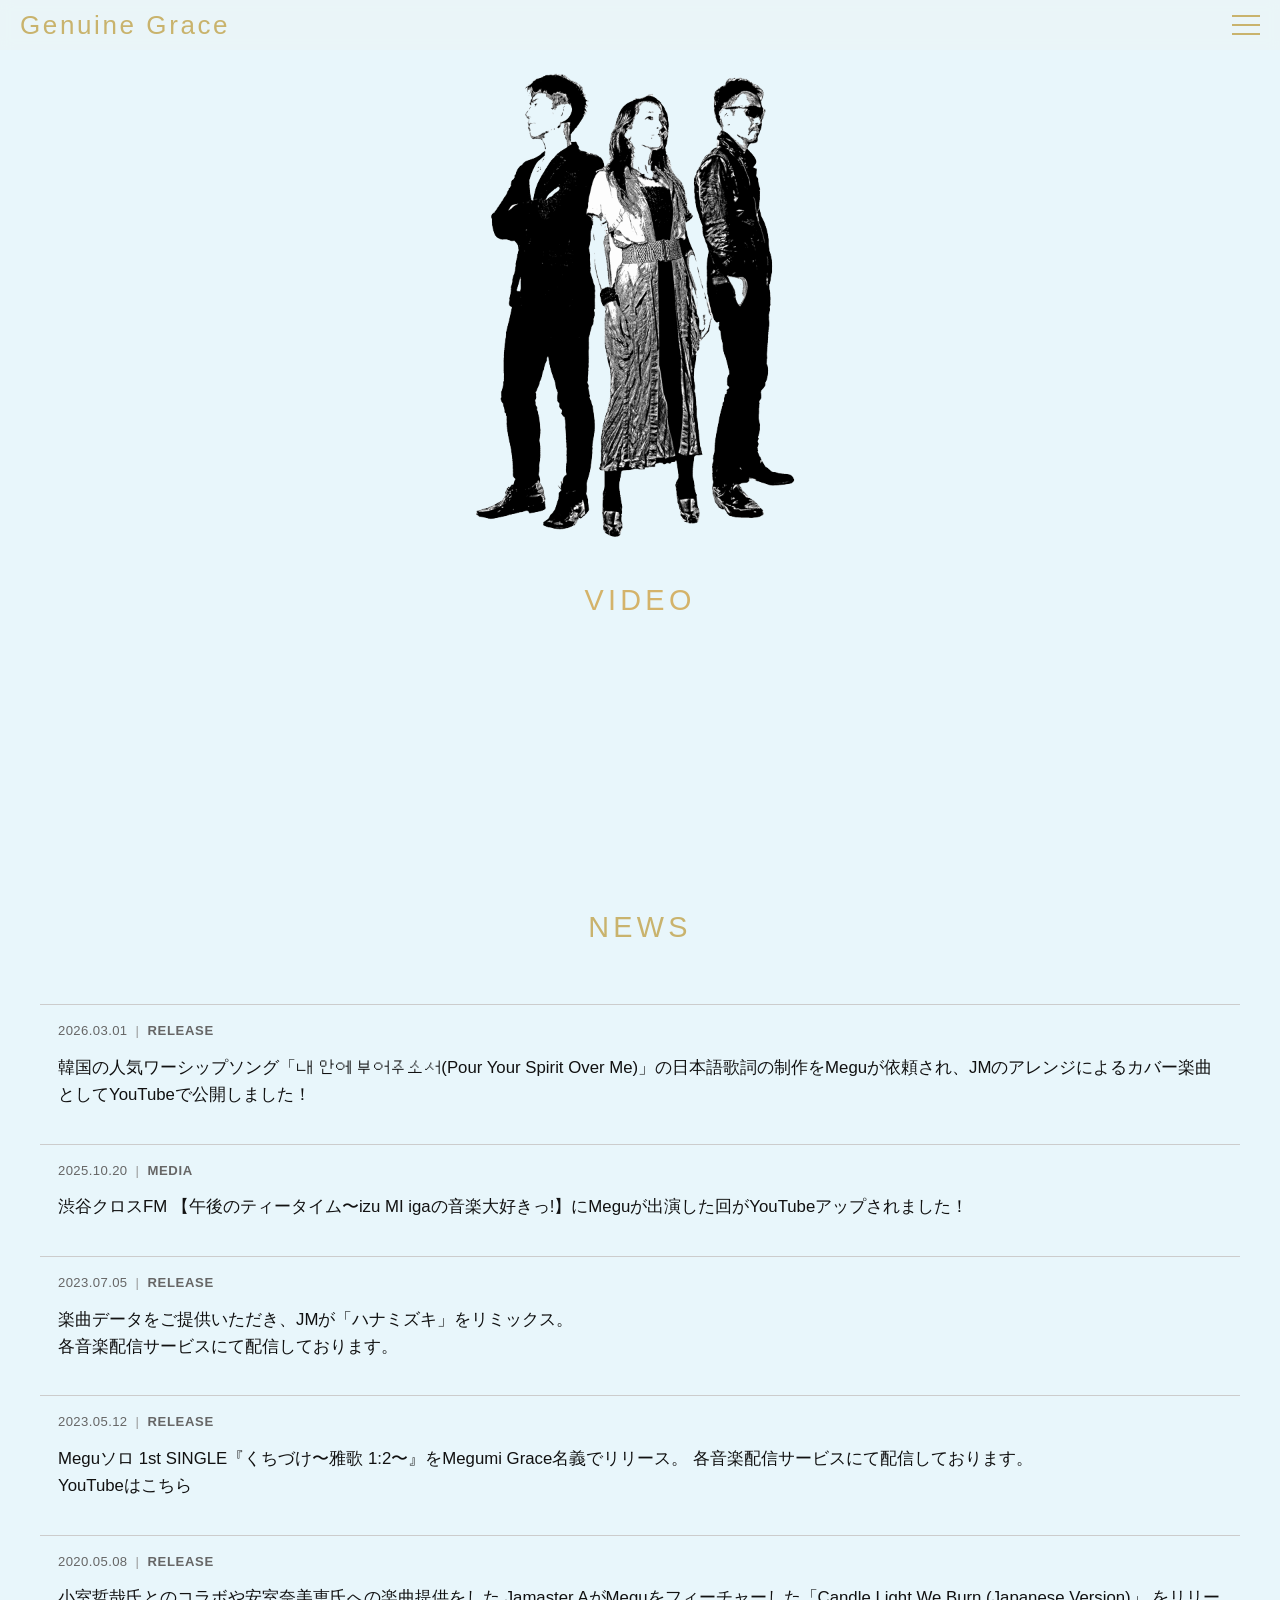
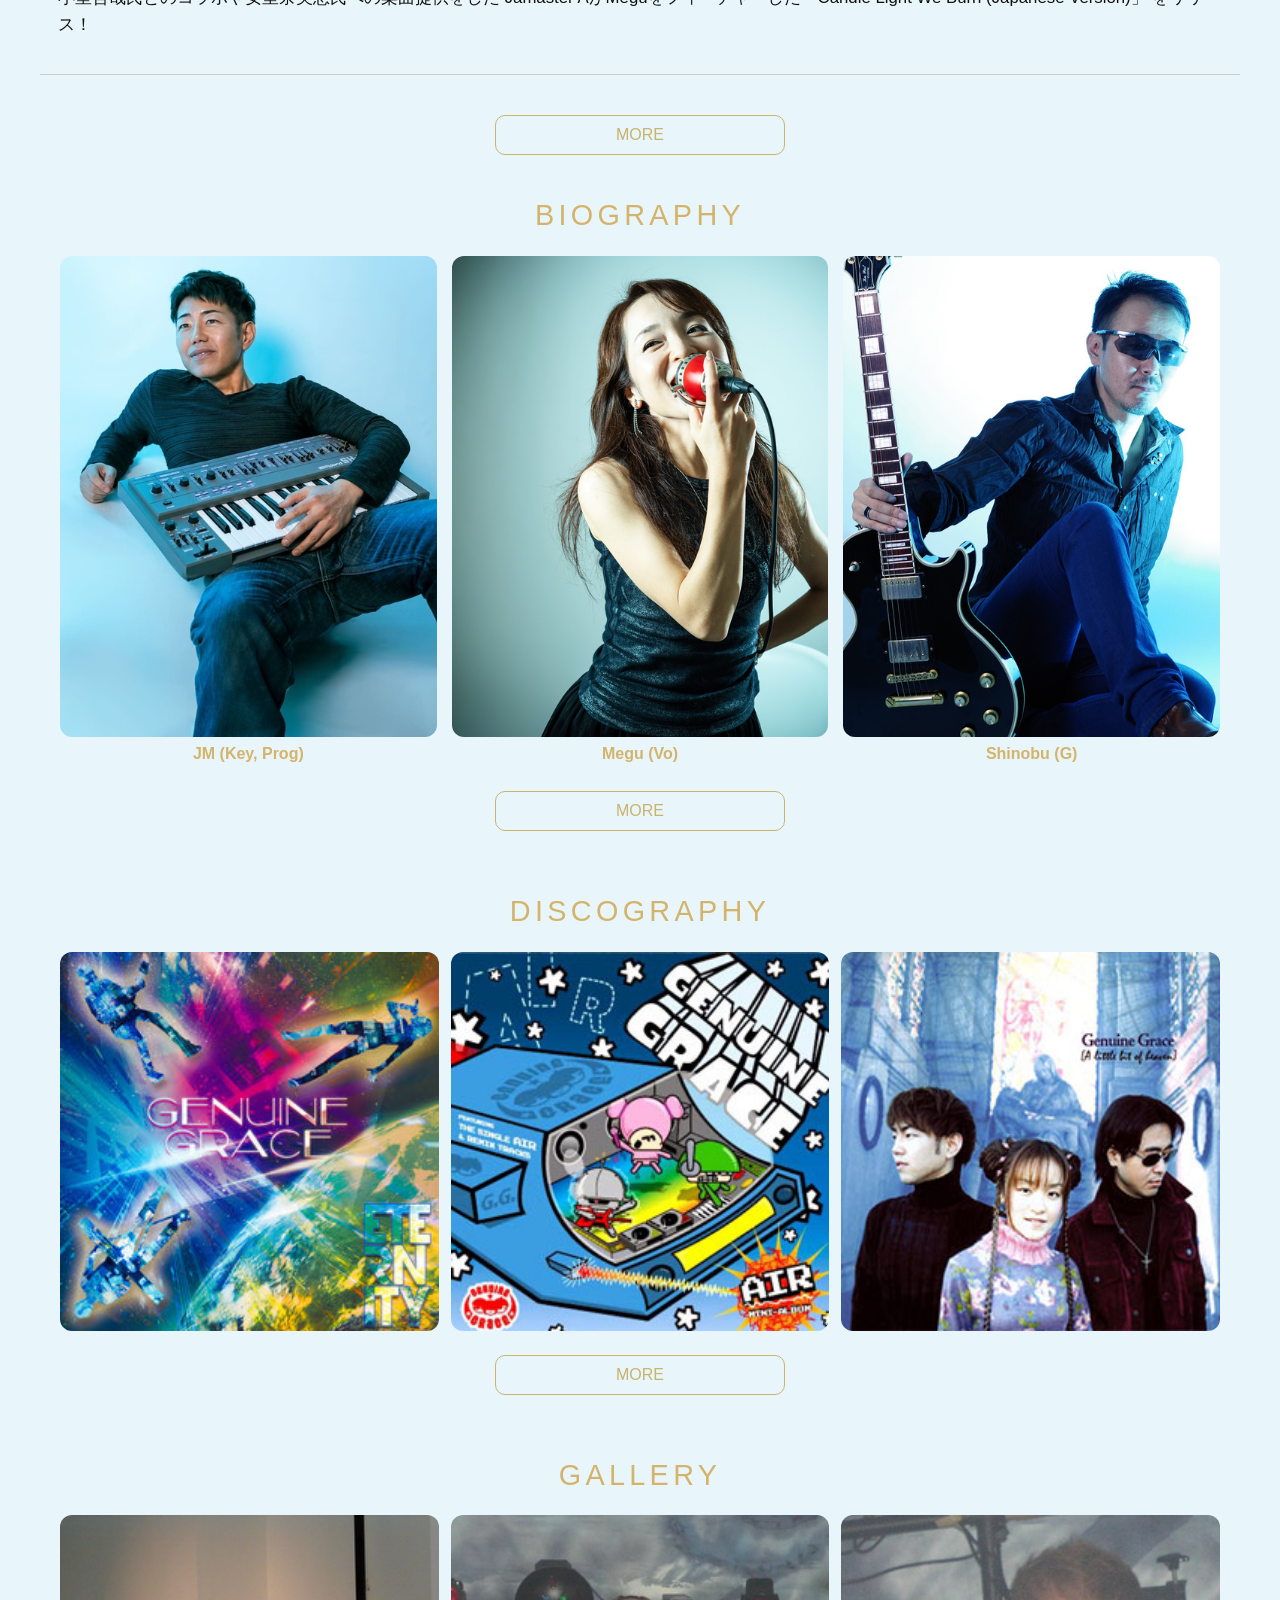
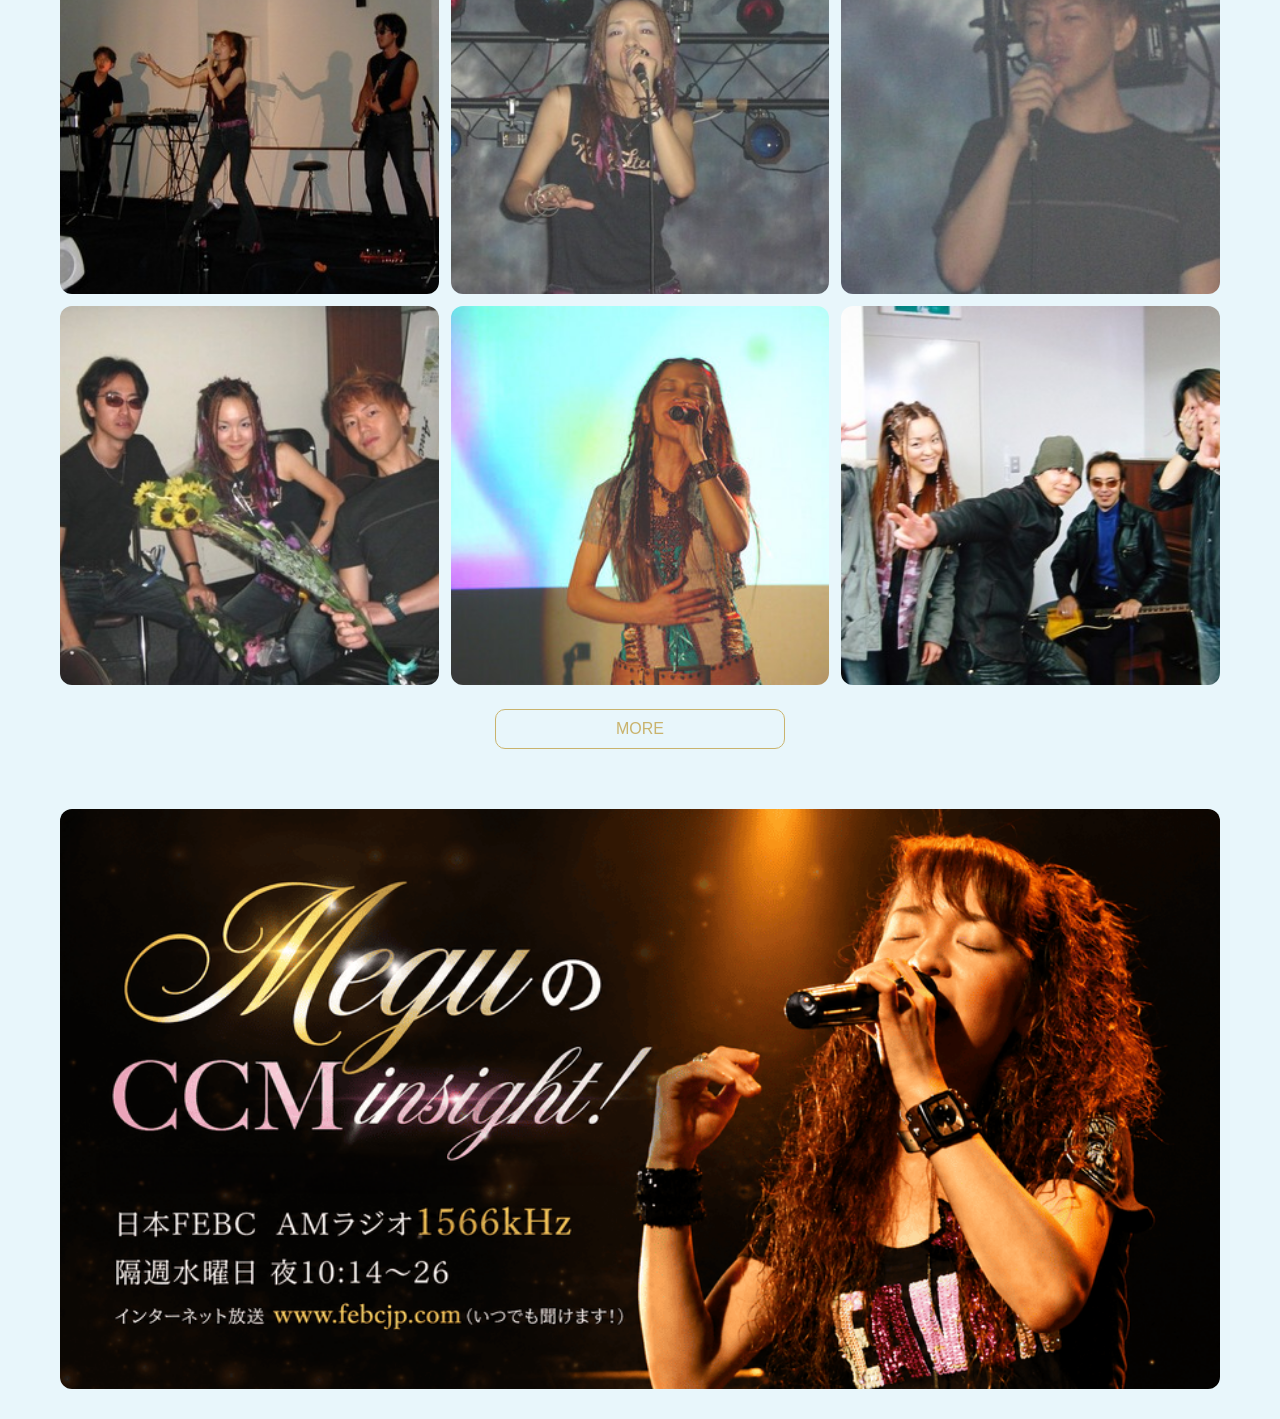
==== commit 30c6cc8b: "Add files via upload" ====
--- a/index.html
+++ b/index.html
@@ -5,472 +5,357 @@
     <meta name="viewport" content="width=device-width, initial-scale=1.0" />
     <meta
       name="description"
-      content="日本神の教会連盟の公式ホームページです。全国の諸教会のご案内や連盟の歩み、お知らせなどを掲載しています。"
+      content="GENUINE GRACE OFFICIAL SITE。ニュース、バイオグラフィー、ディスコグラフィー、視聴・試聴、MV・映像コンテンツなどを掲載"
     />
-    <title>日本神の教会連盟 | CHURCH OF GOD IN JAPAN</title>
-    <link rel="preconnect" href="https://fonts.googleapis.com" />
-    <link rel="preconnect" href="https://fonts.gstatic.com" crossorigin />
+    <meta property="og:type" content="website" />
+    <meta property="og:site_name" content="GENUINE GRACE OFFICIAL SITE" />
+    <meta property="og:title" content="GENUINE GRACE OFFICIAL SITE" />
+    <meta property="og:locale" content="ja_JP" />
+    <meta property="og:url" content="https://genuinegrace.com/" />
+    <meta property="og:image" content="https://genuinegrace.com/img/ogp.jpg" />
+    <meta property="fb:app_id" content="" />
+
+    <meta name="twitter:card" content="summary_large_image" />
+    <meta name="twitter:site" content="GENUINE GRACE OFFICIAL SITE" />
+    <meta name="twitter:title" content="GENUINE GRACE OFFICIAL SITE" />
+    <meta
+      name="twitter:description"
+      content="GENUINE GRACE OFFICIAL SITE。ニュース、バイオグラフィー、ディスコグラフィー、視聴・試聴、MV・映像コンテンツなどを掲載"
+    />
+    <meta name="twitter:url" content="https://genuinegrace.com/" />
+    <meta name="twitter:image" content="https://genuinegrace.com/img/ogp.jpg" />
+
+    <title>GENUINE GRACE OFFICIAL SITE</title>
+    <link rel="stylesheet" href="css/style.css" />
     <link
-      href="https://fonts.googleapis.com/css2?family=Noto+Sans+JP:wght@400;500;700&family=Zen+Maru+Gothic:wght@500;700&display=swap"
       rel="stylesheet"
+      href="https://cdnjs.cloudflare.com/ajax/libs/animate.css/4.1.1/animate.min.css"
     />
-    <link rel="stylesheet" href="css/style.css" />
+    <script src="https://ajax.googleapis.com/ajax/libs/jquery/3.6.0/jquery.min.js"></script>
+    <script src="./js/swiper.js"></script>
+    <script src="./js/wow.js"></script>
+    <link rel="icon" href="img/favicon.svg" type="image/svg+xml" />
   </head>
+
   <body>
-    <header class="site-header" id="siteHeader">
-      <div class="header-top">
-        <a href="index.html" class="brand-logo">
-          <img
-            src="img/logo_mark.svg"
-            alt="日本神の教会連盟 ロゴ"
-            class="logo-svg"
-          />
-          <div class="brand-text">
-            <span class="brand-ja">日本神の教会連盟</span>
-            <span class="brand-en">CHURCH OF GOD IN JAPAN</span>
+    <!-- bodyタグの直下などに配置 -->
+    <div id="overlay" class="overlay"></div>
+
+    <!-- ===== Intro Screen ===== -->
+    <div id="intro">
+      <video
+        id="intro-video"
+        src="img/back.mp4"
+        autoplay
+        muted
+        playsinline
+      ></video>
+
+      <div class="intro-text">GENUINE GRACE</div>
+    </div>
+
+    <!-- 背景動画 -->
+    <video id="bg-video" autoplay muted loop playsinline>
+      <source src="img/back.mp4" type="video/mp4" />
+    </video>
+
+    <!-- ===== Header ===== -->
+    <header class="header">
+      <a href="index.html" class="logo">Genuine Grace</a>
+
+      <!-- ハンバーガー -->
+      <div class="hamburger" id="hamburger">
+        <span></span>
+        <span></span>
+        <span></span>
+      </div>
+    </header>
+
+    <!-- モバイルナビ -->
+    <nav class="mobile-nav" id="mobileNav">
+      <ul>
+        <li><a href="index.html">TOP</a></li>
+        <li><a href="news.html">NEWS</a></li>
+        <li><a href="biography.html">BIOGRAPHY</a></li>
+        <li><a href="discography.html">DISCOGRAPHY</a></li>
+        <li><a href="gallery.html">GALLERY</a></li>
+      </ul>
+    </nav>
+
+    <!-- ===== Hero ===== -->
+    <section class="hero wow animate__animated animate__bounceInUp">
+      <img src="img/hero-1.png" class="hero-img active" alt="" />
+      <img src="img/hero-2.png" class="hero-img" alt="" />
+      <img src="img/hero-3.png" class="hero-img" alt="" />
+    </section>
+
+    <!-- ===== VIDEO ===== -->
+        <section id="video" class="section">
+      <h2>VIDEO</h2>
+<div class="swiper video-slider">
+    <div class="swiper-wrapper">
+      <div class="swiper-slide">
+        <iframe
+          src="https://www.youtube.com/embed/TMwWbjo_sLQ?enablejsapi=1"
+          allow="autoplay; encrypted-media"
+          allowfullscreen
+        ></iframe>
+      </div>
+      <div class="swiper-slide">
+        <iframe
+          src="https://www.youtube.com/embed/pyl54VhcNn8?enablejsapi=1"
+          allow="autoplay; encrypted-media"
+          allowfullscreen
+        ></iframe>
+      </div>
+      <div class="swiper-slide">
+        <iframe
+          src="https://www.youtube.com/embed/DdfaDQmENGs?enablejsapi=1"
+          allow="autoplay; encrypted-media"
+          allowfullscreen
+        ></iframe>
+      </div>
+      <div class="swiper-slide">
+        <iframe
+          src="https://www.youtube.com/embed/3YfvznzVjGk?enablejsapi=1"
+          allow="autoplay; encrypted-media"
+          allowfullscreen
+        ></iframe>
+      </div>
+      <div class="swiper-slide">
+        <iframe
+          src="https://www.youtube.com/embed/epGFcqbS3xU?enablejsapi=1"
+          allow="autoplay; encrypted-media"
+          allowfullscreen
+        ></iframe>
+      </div>
+      <div class="swiper-slide">
+        <iframe
+          src="https://www.youtube.com/embed/eGgw0ejD5cI?enablejsapi=1"
+          allow="autoplay; encrypted-media"
+          allowfullscreen
+        ></iframe>
+      </div>
+      <div class="swiper-slide">
+        <iframe
+          src="https://www.youtube.com/embed/A7M5k1Wlwnk?enablejsapi=1"
+          allow="autoplay; encrypted-media"
+          allowfullscreen
+        ></iframe>
+      </div>
+            <div class="swiper-slide">
+        <iframe
+          src="https://www.youtube.com/embed/jO2nyaLwLnQ?enablejsapi=1"
+          allow="autoplay; encrypted-media"
+          allowfullscreen
+        ></iframe>
+      </div>
+            <div class="swiper-slide">
+        <iframe
+          src="https://www.youtube.com/embed/3ObnTnU7t0M?enablejsapi=1"
+          allow="autoplay; encrypted-media"
+          allowfullscreen
+        ></iframe>
+      </div>
+                  <div class="swiper-slide">
+        <iframe
+          src="https://www.youtube.com/embed/eCiPS3A84uM?enablejsapi=1"
+          allow="autoplay; encrypted-media"
+          allowfullscreen
+        ></iframe>
+      </div>
+    </div>
+    </section>
+
+    <!-- ===== Sections ===== -->
+    <div class="intro-text-box wow animate__animated animate__fadeInUp">
+        <h2>NEWS</h2>
+          </div>
+      <div class="news-list">
+        <div class="news-item wow animate__animated animate__fadeInUp" data-wow-delay="0.1s">
+          <div class="news-meta">
+            <span class="date">2026.03.01</span>
+            <span class="news-separator">|</span>
+            <span class="category">RELEASE</span>
+            <!-- 新着の場合のみ表示したいときは .new-badge を追加できます -->
+            <!-- <span class="new-badge">NEW</span> -->
+          </div>
+          <p class="content">
+            <a href="https://youtu.be/3YfvznzVjGk" target="_blank"
+              >韓国の人気ワーシップソング「내 안에 부어주소서(Pour Your Spirit Over Me)」の日本語歌詞の制作をMeguが依頼され、JMのアレンジによるカバー楽曲としてYouTubeで公開しました！</a
+            >
+          </p>
+        </div>
+        <div class="news-item wow animate__animated animate__fadeInUp" data-wow-delay="0.3s">
+          <div class="news-meta">
+            <span class="date">2025.10.20</span>
+            <span class="news-separator">|</span>
+            <span class="category">MEDIA</span>
+            <!-- 新着の場合のみ表示したいときは .new-badge を追加できます -->
+            <!-- <span class="new-badge">NEW</span> -->
+          </div>
+          <p class="content">
+            <a href="https://youtu.be/DdfaDQmENGs" target="_blank"
+              >渋谷クロスFM 【午後のティータイム〜izu MI
+              igaの音楽大好きっ!】にMeguが出演した回がYouTubeアップされました！</a
+            >
+          </p>
+        </div>
+
+        <div class="news-item wow animate__animated animate__fadeInUp" data-wow-delay="0.5s">
+          <div class="news-meta">
+            <span class="date">2023.07.05</span>
+            <span class="news-separator">|</span>
+            <span class="category">RELEASE</span>
+            <!-- 新着の場合のみ表示したいときは .new-badge を追加できます -->
+            <!-- <span class="new-badge">NEW</span> -->
+          </div>
+          <p class="content">
+            <a href="https://linkco.re/7mEdD62Q"
+              >楽曲データをご提供いただき、JMが「ハナミズキ」をリミックス。<br />
+              各音楽配信サービスにて配信しております。</a
+            >
+          </p>
+        </div>
+
+        <div class="news-item wow animate__animated animate__fadeInUp" data-wow-delay="0.7s">
+          <div class="news-meta">
+            <span class="date">2023.05.12</span>
+            <span class="news-separator">|</span>
+            <span class="category">RELEASE</span>
+            <!-- 新着の場合のみ表示したいときは .new-badge を追加できます -->
+            <!-- <span class="new-badge">NEW</span> -->
+          </div>
+          <p class="content">
+            <a href="https://big-up.style/Q2lNzddnYG"
+              >Meguソロ 1st SINGLE『くちづけ〜雅歌 1:2〜』をMegumi
+              Grace名義でリリース。 各音楽配信サービスにて配信しております。</a
+            ><br />
+            <a href="https://youtu.be/pyl54VhcNn8">YouTubeはこちら</a>
+          </p>
+        </div>
+
+        <div class="news-item wow animate__animated animate__fadeInUp" data-wow-delay="0.9s">
+          <div class="news-meta">
+            <span class="date">2020.05.08</span>
+            <span class="news-separator">|</span>
+            <span class="category">RELEASE</span>
+          </div>
+          <p class="content">
+            <a href="https://prtimes.jp/main/html/rd/p/000000476.000011969.html"
+              >小室哲哉氏とのコラボや安室奈美恵氏への楽曲提供をした Jamaster
+              AがMeguをフィーチャーした「Candle Light We Burn (Japanese
+              Version)」 をリリース！</a
+            >
+          </p>
+        </div>
+      </div>
+      <a class="more-btn" href="news.html">MORE</a>
+    </section>
+
+    <section id="bio" class="section wow animate__animated animate__lightSpeedIn">
+      <h2>BIOGRAPHY</h2>
+      <div class="members-grid-top">
+        <!-- メンバー1 -->
+        <a href="biography.html" class="member-card-top wow animate__animated animate__flipInX" data-wow-delay="0.1s">
+          <div class="member-img-wrap-top">
+            <img src="img/bio-1s.jpg" alt="Member 1" />
+          </div>
+          <div class="member-text-top">
+            <h3>JM (Key, Prog)</h3>
           </div>
         </a>
-        <button class="menu-toggle" id="menuToggle" aria-label="メニューを開閉">
-          <span></span>
-          <span></span>
-          <span></span>
-        </button>
-      </div>
-      <nav class="global-nav" id="mainNav">
-        <ul>
-          <li><a href="kaminokyoukaitowa.html">神の教会とは</a></li>
-          <li><a href="#churches">所属教会一覧</a></li>
-          <li><a href="kikanshi/kikanshi.html">機関誌</a></li>
-          <li><a href="kakukyoukai/oshirase.html">お知らせ</a></li>
-          <li><a href="100nenshi.html">100年史</a></li>
-          <li>
-            <a href="http://www.tamasei.ed.jp/" target="_blank" rel="noopener"
-              >玉川聖学院へ ↗</a
-            >
-          </li>
-        </ul>
-      </nav>
-    </header>
-
-    <section class="hero-visual hero">
-      <div class="hero-slider" id="heroSlider">
-        <div
-          class="slide active"
-          style="background-image: url(&quot;img/hero0.png&quot;)"
-        ></div>
-        <div
-          class="slide"
-          style="background-image: url(&quot;img/hero1.jpg&quot;)"
-        ></div>
-        <div
-          class="slide"
-          style="background-image: url(&quot;img/hero2.jpg&quot;)"
-        ></div>
-        <div
-          class="slide"
-          style="background-image: url(&quot;img/hero3.jpg&quot;)"
-        ></div>
-        <div
-          class="slide"
-          style="background-image: url(&quot;img/hero10.jpg&quot;)"
-        ></div>
-        <div class="hero-overlay"></div>
-      </div>
-      <div class="hero-inner fade-in">
-        <div class="hero-badge">
-          <img src="img/logo_white.svg" alt="" class="hero-emblem" />
-          <div class="hero-title-group">
-            <h1 class="hero-title">日本神の教会連盟</h1>
-            <p class="hero-en">CHURCH OF GOD IN JAPAN</p>
-          </div>
-        </div>
-        <p class="hero-catch">
-          キリストの愛と平和を分かち合い、<br
-            class="sp-only"
-          />地域とともに歩む交わりへ<br />
-          <span class="hero-subcatch"
-            >〜 北海道から沖縄まで、開かれた教会のネットワーク 〜</span
-          >
-        </p>
-      </div>
-    </section>
-
-    <section class="welcome-section">
-      <div class="container">
-        <div class="welcome-box fade-up">
-          <p class="welcome-lead">
-            ようこそ、日本神の教会連盟のホームページへ。
-          </p>
-          <p class="welcome-text">
-            私たち「神の教会」は、聖書に根ざしたキリスト教プロテスタントの教会です。<br />
-            日本神の教会連盟は、北海道から沖縄まで全国各地の諸教会が心を合わせ、共に祈り、仕え合う交わりです。
-          </p>
-        </div>
-      </div>
-    </section>
-
-    <section class="illust-nav-section">
-      <div class="container">
-        <div class="illust-grid">
-          <a href="kaminokyoukaitowa.html" class="illust-card fade-up">
-            <div class="illust-img-wrap">
-              <img src="img/illust_church.svg" alt="神の教会とは イラスト" />
-            </div>
-            <h2 class="illust-title">神の教会とは</h2>
-            <p class="illust-desc">
-              信仰の歩みや、私たちが大切にしている教会の姿をご紹介します。
-            </p>
-          </a>
-          <a href="#churches" class="illust-card fade-up">
-            <div class="illust-img-wrap">
-              <img src="img/illust_japan.svg" alt="全国の教会一覧 イラスト" />
-            </div>
-            <h2 class="illust-title">全国の教会一覧</h2>
-            <p class="illust-desc">
-              北海道・関東・関西・九州・沖縄の所属諸教会をお探しいただけます。
-            </p>
-          </a>
-          <a href="kakukyoukai/oshirase.html" class="illust-card fade-up">
-            <div class="illust-img-wrap">
-              <img src="img/illust_guide.svg" alt="お知らせ・機関誌 イラスト" />
-            </div>
-            <h2 class="illust-title">お知らせ・機関誌</h2>
-            <p class="illust-desc">
-              連盟からの最新のお知らせや機関誌、100年史のご案内です。
-            </p>
-          </a>
-        </div>
-      </div>
-    </section>
-
-    <main class="main-content" id="churches">
-      <div class="container">
-        <div class="section-heading-wrap fade-up">
-          <span class="section-tag">CHURCH DIRECTORY</span>
-          <h2 class="section-heading">日本神の教会連盟所属の諸教会</h2>
-          <p class="section-lead">
-            お近くの教会の名前をクリックすると、各教会の案内ページをご覧いただけます。
-          </p>
-        </div>
-
-        <div class="area-filter fade-up">
-          <a href="#area-hokkaido" class="area-pill">北海道地区</a>
-          <a href="#area-kanto" class="area-pill">関東地区</a>
-          <a href="#area-kansai" class="area-pill">関西地区</a>
-          <a href="#area-kyushu" class="area-pill">九州地区</a>
-          <a href="#area-okinawa" class="area-pill">沖縄地区</a>
-        </div>
-
-        <!-- 北海道地区 -->
-        <section class="area-group fade-up" id="area-hokkaido">
-          <div class="area-header">
-            <h3 class="area-title"><span class="area-dot"></span>北海道地区</h3>
-            <span class="area-badge">1 教会</span>
-          </div>
-          <ul class="church-grid">
-            <li>
-              <a href="kakukyoukai/sorachi.html" class="church-item"
-                ><span class="church-icon">⛪</span>
-                <div class="church-label">
-                  <span class="church-name">空知太栄光キリスト教会</span>
-                </div>
-                <span class="church-arrow">›</span></a
-              >
-            </li>
-          </ul>
-        </section>
-
-        <!-- 関東地区 -->
-        <section class="area-group fade-up" id="area-kanto">
-          <div class="area-header">
-            <h3 class="area-title"><span class="area-dot"></span>関東地区</h3>
-            <span class="area-badge">9 教会</span>
-          </div>
-          <ul class="church-grid">
-            <li>
-              <a href="kakukyoukai/toyama.html" class="church-item"
-                ><span class="church-icon">⛪</span>
-                <div class="church-label">
-                  <span class="church-name">戸山教会</span>
-                </div>
-                <span class="church-arrow">›</span></a
-              >
-            </li>
-            <li>
-              <a href="kakukyoukai/kiyose.html" class="church-item"
-                ><span class="church-icon">⛪</span>
-                <div class="church-label">
-                  <span class="church-name">清瀬旭ヶ丘教会</span>
-                </div>
-                <span class="church-arrow">›</span></a
-              >
-            </li>
-            <li>
-              <a href="kakukyoukai/tamagawa.html" class="church-item"
-                ><span class="church-icon">⛪</span>
-                <div class="church-label">
-                  <span class="church-name">玉川神の教会</span>
-                </div>
-                <span class="church-arrow">›</span></a
-              >
-            </li>
-            <li>
-              <a href="kakukyoukai/nerima.html" class="church-item"
-                ><span class="church-icon">⛪</span>
-                <div class="church-label">
-                  <span class="church-name">練馬神の教会</span>
-                </div>
-                <span class="church-arrow">›</span></a
-              >
-            </li>
-            <li>
-              <a href="kakukyoukai/hagiyama.html" class="church-item"
-                ><span class="church-icon">⛪</span>
-                <div class="church-label">
-                  <span class="church-name">萩山神の教会</span>
-                </div>
-                <span class="church-arrow">›</span></a
-              >
-            </li>
-            <li>
-              <a href="kakukyoukai/nishikunitachi.html" class="church-item"
-                ><span class="church-icon">⛪</span>
-                <div class="church-label">
-                  <span class="church-name">西国立神の教会</span>
-                </div>
-                <span class="church-arrow">›</span></a
-              >
-            </li>
-            <li>
-              <a href="kakukyoukai/tachikawa.html" class="church-item"
-                ><span class="church-icon">⛪</span>
-                <div class="church-label">
-                  <span class="church-name">立川神の教会</span>
-                </div>
-                <span class="church-arrow">›</span></a
-              >
-            </li>
-            <li>
-              <a href="kakukyoukai/kitano.html" class="church-item"
-                ><span class="church-icon">⛪</span>
-                <div class="church-label">
-                  <span class="church-name">北野キリスト教会</span>
-                </div>
-                <span class="church-arrow">›</span></a
-              >
-            </li>
-            <li>
-              <a href="kakukyoukai/fukaya.html" class="church-item"
-                ><span class="church-icon">⛪</span>
-                <div class="church-label">
-                  <span class="church-name">深谷神の教会</span>
-                </div>
-                <span class="church-arrow">›</span></a
-              >
-            </li>
-          </ul>
-        </section>
-
-        <!-- 関西地区 -->
-        <section class="area-group fade-up" id="area-kansai">
-          <div class="area-header">
-            <h3 class="area-title"><span class="area-dot"></span>関西地区</h3>
-            <span class="area-badge">2 教会</span>
-          </div>
-          <ul class="church-grid">
-            <li>
-              <a href="kakukyoukai/kounoike.html" class="church-item"
-                ><span class="church-icon">⛪</span>
-                <div class="church-label">
-                  <span class="church-name">大阪鴻池神の教会</span>
-                </div>
-                <span class="church-arrow">›</span></a
-              >
-            </li>
-            <li>
-              <a href="kakukyoukai/tarumi.html" class="church-item"
-                ><span class="church-icon">⛪</span>
-                <div class="church-label">
-                  <span class="church-name">垂水神の教会</span>
-                </div>
-                <span class="church-arrow">›</span></a
-              >
-            </li>
-          </ul>
-        </section>
-
-        <!-- 九州地区 -->
-        <section class="area-group fade-up" id="area-kyushu">
-          <div class="area-header">
-            <h3 class="area-title"><span class="area-dot"></span>九州地区</h3>
-            <span class="area-badge">3 教会</span>
-          </div>
-          <ul class="church-grid">
-            <li>
-              <a href="kakukyoukai/futsukaichi.html" class="church-item"
-                ><span class="church-icon">⛪</span>
-                <div class="church-label">
-                  <span class="church-name">二日市栄光キリスト教会</span>
-                </div>
-                <span class="church-arrow">›</span></a
-              >
-            </li>
-            <li>
-              <a href="kakukyoukai/imajyuku.html" class="church-item"
-                ><span class="church-icon">⛪</span>
-                <div class="church-label">
-                  <span class="church-name">今宿神の教会</span
-                  ><span class="church-sub">今宿キリスト教会</span>
-                </div>
-                <span class="church-arrow">›</span></a
-              >
-            </li>
-            <li>
-              <a href="kakukyoukai/saga.html" class="church-item"
-                ><span class="church-icon">⛪</span>
-                <div class="church-label">
-                  <span class="church-name">佐賀神の教会</span>
-                </div>
-                <span class="church-arrow">›</span></a
-              >
-            </li>
-          </ul>
-        </section>
-
-        <!-- 沖縄地区 -->
-        <section class="area-group fade-up" id="area-okinawa">
-          <div class="area-header">
-            <h3 class="area-title"><span class="area-dot"></span>沖縄地区</h3>
-            <span class="area-badge">2 教会</span>
-          </div>
-          <ul class="church-grid">
-            <li>
-              <a href="kakukyoukai/okinawaameku.html" class="church-item"
-                ><span class="church-icon">⛪</span>
-                <div class="church-label">
-                  <span class="church-name">沖縄天久神の教会</span>
-                </div>
-                <span class="church-arrow">›</span></a
-              >
-            </li>
-            <li>
-              <a href="kakukyoukai/tomishiro.html" class="church-item"
-                ><span class="church-icon">⛪</span>
-                <div class="church-label">
-                  <span class="church-name">豊見城神の教会</span
-                  ><span class="church-sub"
-                    >沖縄ゴスペルファミリーチャーチ</span
-                  >
-                </div>
-                <span class="church-arrow">›</span></a
-              >
-            </li>
-          </ul>
-        </section>
-      </div>
-    </main>
-
-    <section class="sub-banners-section">
-      <div class="container">
-        <div class="sub-banners-grid fade-up">
-          <a href="kikanshi/kikanshi.html" class="sub-banner"
-            ><span class="sub-tag">PUBLICATION</span>
-            <h3>機関誌のご案内</h3>
-            <p>連盟の活動や各教会の様子をお届けします</p></a
-          >
-          <a href="100nenshi.html" class="sub-banner"
-            ><span class="sub-tag">HISTORY</span>
-            <h3>連盟 100年史</h3>
-            <p>神の教会の歩みと歴史の記録</p></a
-          >
-          <a
-            href="http://www.tamasei.ed.jp/"
-            target="_blank"
-            rel="noopener"
-            class="sub-banner sub-banner-school"
-            ><span class="sub-tag">RELATED SCHOOL</span>
-            <h3>玉川聖学院へ ↗</h3>
-            <p>キリスト教主義の中高一貫女子校</p></a
-          >
-        </div>
-      </div>
-    </section>
-
-    <footer class="site-footer">
-      <div class="container footer-inner">
-        <div class="footer-brand">
-          <img src="img/logo_mark.svg" alt="" class="footer-logo" />
-          <div>
-            <p class="footer-name">日本神の教会連盟</p>
-            <p class="footer-en">CHURCH OF GOD IN JAPAN</p>
-          </div>
-        </div>
-        <ul class="footer-links">
-          <li><a href="kaminokyoukaitowa.html">神の教会とは</a></li>
-          <li><a href="#churches">所属教会一覧</a></li>
-          <li><a href="kikanshi/kikanshi.html">機関誌</a></li>
-          <li><a href="kakukyoukai/oshirase.html">お知らせ</a></li>
-          <li><a href="100nenshi.html">100年史</a></li>
-          <li>
-            <a href="http://www.tamasei.ed.jp/" target="_blank" rel="noopener"
-              >玉川聖学院</a
-            >
-          </li>
-        </ul>
-      </div>
-      <div class="footer-copy">
-        <p>&copy; 日本神の教会連盟 All Rights Reserved.</p>
-      </div>
-    </footer>
-    <!-- 教会詳細モーダル -->
-    <div
-      class="church-modal"
-      id="churchModal"
-      aria-hidden="true"
-      role="dialog"
-      aria-modal="true"
-      aria-labelledby="modalChurchName"
-    >
-      <div class="church-modal-backdrop" id="modalBackdrop"></div>
-      <div class="church-modal-dialog">
-        <button
-          type="button"
-          class="church-modal-close"
-          id="modalClose"
-          aria-label="閉じる"
-        >
-          &times;
-        </button>
-        <div class="church-modal-img-wrap" id="modalImgWrap">
-          <img src="" alt="" id="modalChurchImg" />
-        </div>
-        <div class="church-modal-body">
-          <p class="church-modal-sub" id="modalChurchSub"></p>
-          <h3 class="church-modal-title" id="modalChurchName"></h3>
-          <dl class="church-modal-info">
-            <div class="info-row" id="modalAddressRow">
-              <dt>住所</dt>
-              <dd id="modalAddress"></dd>
-            </div>
-            <div class="info-row" id="modalTelRow">
-              <dt>電話</dt>
-              <dd><a href="" id="modalTel"></a></dd>
-            </div>
-            <div class="info-row" id="modalWebRow">
-              <dt id="modalWebLabel">ホームページ</dt>
-              <dd>
-                <a href="" id="modalWeb" target="_blank" rel="noopener"></a>
-              </dd>
-            </div>
-          </dl>
-          <div class="church-modal-actions">
-            <a href="" class="church-modal-detail-btn" id="modalDetailLink"
-              >教会の案内ページを見る ›</a
-            >
-          </div>
-        </div>
-      </div>
-    </div>
-    <script src="js/script.js"></script>
+
+        <!-- メンバー2 -->
+        <a href="biography.html" class="member-card-top wow animate__animated animate__slideInDown" data-wow-delay="0.3s">
+          <div class="member-img-wrap-top">
+            <img src="img/bio-2s.jpg" alt="Member 2" />
+          </div>
+          <div class="member-text-top">
+            <h3>Megu (Vo)</h3>
+          </div>
+        </a>
+
+        <!-- メンバー3 -->
+        <a href="biography.html" class="member-card-top wow animate__animated animate__flipInY" data-wow-delay="0.5s">
+          <div class="member-img-wrap-top">
+            <img src="img/bio-3s.jpg" alt="Member 3" />
+          </div>
+          <div class="member-text-top">
+            <h3>Shinobu (G)</h3>
+          </div>
+        </a>
+      </div>
+      <a class="more-btn" href="biography.html">MORE</a>
+    </section>
+
+    <section id="discography" class="section">
+      <h2>DISCOGRAPHY</h2>
+      <div class="gallery-grid">
+        <img src="img/eternity.jpg" data-full="img/eternity.jpg" class="img-eternity  wow animate__animated animate__swing" data-wow-delay="0.1s"/>
+        <img src="img/air.jpg" data-full="img/air.jpg" class="img-air  wow animate__animated animate__flipInX" data-wow-delay="0.5s"/>
+        <img
+          src="img/A-Little-Bit-Of-Heaven.jpg"
+          data-full="img/A-Little-Bit-Of-Heaven.jpg" class="img-heaven wow animate__animated animate__flipInX" data-wow-delay="0.3s"
+        />
+      </div>
+      <a class="more-btn" href="discography.html">MORE</a>
+    </section>
+
+    <section id="gallery" class="section">
+      <h2>GALLERY</h2>
+
+      <div class="gallery-grid wow animate__animated animate__lightSpeedIn">
+        <img
+          src="img/gallery/thumb-01.jpg"
+          data-full="img/gallery/photo-01.jpg" class="img wow animate__animated animate__flipInX" data-wow-delay="0.1s"/>
+        <img
+          src="img/gallery/thumb-02.jpg"
+          data-full="img/gallery/photo-02.jpg" class="img wow animate__animated animate__swing" data-wow-delay="0.3s"/>
+        <img
+          src="img/gallery/thumb-03.jpg"
+          data-full="img/gallery/photo-03.jpg" class="img wow animate__animated animate__flipInX" data-wow-delay="0.2s"/>
+        <img
+          src="img/gallery/thumb-04.jpg"
+          data-full="img/gallery/photo-04.jpg" class="img wow animate__animated animate__flipIny" data-wow-delay="0.5s"/>
+        <img
+          src="img/gallery/thumb-05.jpg"
+          data-full="img/gallery/photo-05.jpg" class="img wow animate__animated animate__swing" data-wow-delay="0.4s"/>
+        <img
+          src="img/gallery/thumb-06.jpg"
+          data-full="img/gallery/photo-06.jpg" class="img wow animate__animated animate__flipIny" data-wow-delay="0.6s"/>
+      </div>
+      <a class="more-btn" href="gallery.html">MORE</a>
+    </section>
+
+    <!-- バナー -->
+    <div class="banner-section mb30 wow animate__animated animate__fadeInUp">
+      <a href="https://www.makibito.net/search/label/Wednesday" target="_blank">
+        <img
+          src="img/megu_ccm_insight.png"
+          alt="MeguのCCM insight! 隔週水曜日 夜10:14〜"
+        />
+      </a>
+    </div>
+
+    <script src="js/main.js"></script>
+    <!-- Scroll to Top -->
+    <div id="toTop" aria-label="ページトップへ">
+      <svg viewBox="0 0 24 24" width="22" height="22" aria-hidden="true">
+        <path d="M12 5l-7 7h4v7h6v-7h4z" />
+      </svg>
+    </div>
+    <!-- ===== Gallery Modal ===== -->
+    <div id="gallery-modal">
+      <span class="modal-close">&times;</span>
+
+      <button class="modal-nav prev" aria-label="前へ">‹</button>
+      <img id="modal-img" src="" alt="" />
+      <button class="modal-nav next" aria-label="次へ">›</button>
+    </div>
+     <script src="https://www.youtube.com/iframe_api"></script>
+       <script>
+      new WOW().init();
+    </script>
   </body>
 </html>
